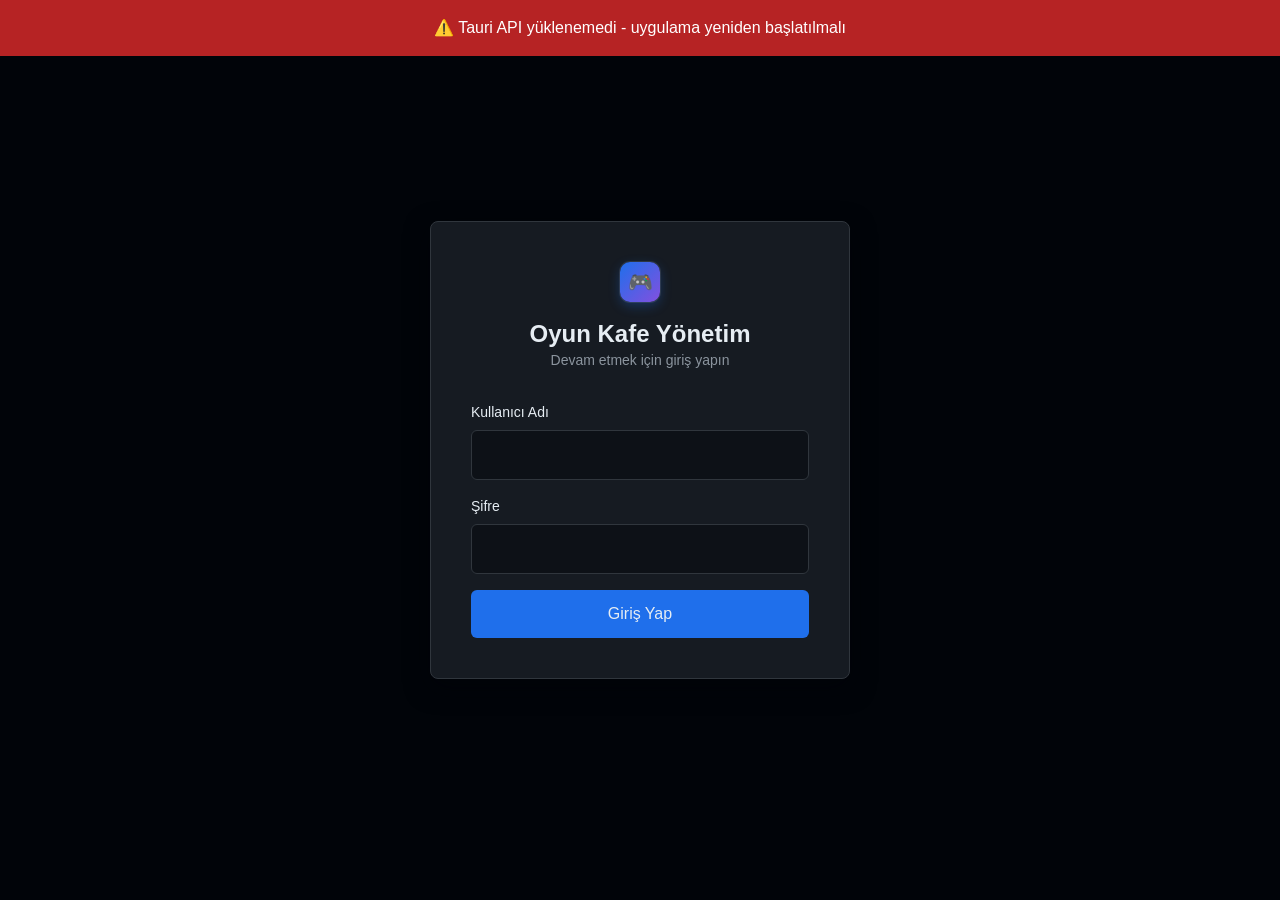
==== src/index.html @ e02e7d93 "Masaya urun ekle menusu yeniden tasarlandi: pencere disina tasma sorunu cozuldu (tam responsive, kay" ====
<!DOCTYPE html>
<html lang="tr">
<head>
    <meta charset="UTF-8">
    <meta name="viewport" content="width=device-width, initial-scale=1.0">
    <title>Oyun Kafe Yönetim Paneli</title>
    <link rel="stylesheet" href="./tailwind.css">
    <script src="./chart.umd.min.js"></script>
    <style>
        html { color-scheme: dark; }
        * { font-family: -apple-system, BlinkMacSystemFont, "Segoe UI", "Noto Sans", Helvetica, Arial, sans-serif, "Apple Color Emoji", "Segoe UI Emoji"; }
        body { background: #0d1117; color: #e6edf3; }

        .glass { background: #161b22; border: 1px solid #30363d; }
        .rounded-2xl { border-radius: 12px !important; }
        .rounded-xl { border-radius: 8px !important; }
        .rounded-lg { border-radius: 6px !important; }

        .station-card { transition: border-color 0.2s, box-shadow 0.2s, transform 0.2s; }
        .station-card:hover { border-color: #8b949e; transform: translateY(-1px); box-shadow: 0 8px 24px rgba(1, 4, 9, 0.4); }
        .pulse-dot { animation: pulse 2s infinite; }
        @keyframes pulse { 0%, 100% { opacity: 1; } 50% { opacity: 0.4; } }
        .slide-in { animation: slideIn 0.25s ease-out; box-shadow: 0 8px 24px rgba(1, 4, 9, 0.6); }
        @keyframes slideIn { from { opacity: 0; transform: translateY(8px); } to { opacity: 1; transform: translateY(0); } }
        .modal-overlay { animation: fadeIn 0.15s ease-out; background: rgba(1, 4, 9, 0.8) !important; align-items: flex-start !important; justify-content: center !important; overflow-y: auto; padding: 24px 0; }
        .modal-overlay > .slide-in { margin: auto; max-height: calc(100vh - 48px); }
        @keyframes fadeIn { from { opacity: 0; } to { opacity: 1; } }
        .toast { animation: toastSlide 0.3s ease-out; }
        @keyframes toastSlide { from { transform: translateX(100%); opacity: 0; } to { transform: translateX(0); opacity: 1; } }
        ::-webkit-scrollbar { width: 10px; height: 10px; }
        ::-webkit-scrollbar-track { background: transparent; }
        ::-webkit-scrollbar-thumb { background: #30363d; border-radius: 6px; }
        ::-webkit-scrollbar-thumb:hover { background: #6e7681; }
        html { scrollbar-width: thin; scrollbar-color: #30363d transparent; }
        .drink-card { transition: border-color 0.2s, transform 0.2s; }
        .drink-card:hover { border-color: #58a6ff; transform: translateY(-1px); }
        .drink-cat-chip { background: #21262d; border: 1px solid #30363d; color: #8b949e; }
        .drink-cat-chip:hover { color: #e6edf3; border-color: #8b949e; }
        .drink-cat-chip.active { background: #1f6feb; border-color: #1f6feb; color: #ffffff; }
        .warning-flash { animation: warnFlash 1s infinite; }
        @keyframes warnFlash { 0%, 100% { border-color: rgba(210, 153, 34, 0.35); } 50% { border-color: rgba(210, 153, 34, 0.9); } }
        .paused-badge { animation: pausePulse 2s infinite; }
        @keyframes pausePulse { 0%, 100% { opacity: 1; } 50% { opacity: 0.5; } }
        .receipt { font-family: 'Courier New', monospace; }

        .gh-header {
            position: sticky;
            top: 0;
            z-index: 40;
            background: rgba(13, 17, 23, 0.92);
            backdrop-filter: blur(8px);
            border-bottom: 1px solid #21262d;
            margin: -24px -24px 24px;
            padding: 12px 24px 0;
        }
        .gh-header-top { display: flex; align-items: center; justify-content: space-between; gap: 12px; flex-wrap: wrap; }
        .gh-logo {
            width: 40px; height: 40px; border-radius: 10px;
            background: linear-gradient(135deg, #1f6feb, #8250df);
            display: flex; align-items: center; justify-content: center;
            font-size: 20px;
            box-shadow: 0 0 0 1px rgba(240, 246, 252, 0.1), 0 4px 12px rgba(31, 111, 235, 0.3);
        }
        .gh-nav { display: flex; gap: 4px; overflow-x: auto; margin-top: 12px; scrollbar-width: none; }
        .gh-nav::-webkit-scrollbar { display: none; }
        .tab-btn {
            background: transparent !important;
            border: 0 !important;
            border-bottom: 2px solid transparent !important;
            border-radius: 0 !important;
            color: #8b949e !important;
            padding: 9px 14px !important;
            font-size: 14px !important;
            font-weight: 500 !important;
            white-space: nowrap;
            cursor: pointer;
        }
        .tab-btn:hover { color: #e6edf3 !important; }
        .tab-btn.active { color: #e6edf3 !important; border-bottom-color: #f78166 !important; background: transparent !important; }

        button { cursor: pointer; }
        button:active { transform: translateY(0) scale(0.99); }

        input, select, textarea { background-color: #0d1117 !important; }
        input:focus, select:focus, textarea:focus {
            border-color: #58a6ff !important;
            outline: none;
            box-shadow: 0 0 0 3px rgba(88, 166, 255, 0.25) !important;
        }

        thead th { border-bottom: 1px solid #21262d; }

        #print-container {
            display: none;
            position: fixed;
            top: 0; left: 0; right: 0; bottom: 0;
            background: #ffffff;
            color: #000;
            z-index: 9999;
            overflow: auto;
        }
        #print-container .receipt { max-width: 420px; margin: 0 auto; padding: 20px; }

        @media print {
            body > :not(#print-container) { display: none !important; }
            #print-container {
                display: block !important;
                position: static !important;
                top: auto; left: auto; right: auto; bottom: auto;
                width: auto; height: auto;
                background: #ffffff !important;
                color: #000 !important;
                overflow: visible !important;
                box-shadow: none !important;
                z-index: auto !important;
            }
        #print-container .receipt {
            max-width: none;
            margin: 0;
            padding: 0;
            background: #ffffff !important;
            color: #000 !important;
            box-shadow: none !important;
            border-radius: 0 !important;
        }
    }

    /* ─── Masaya Ürün Ekle hızlı menü ─────────────────────── */
    .quick-add-backdrop { position: fixed; inset: 0; background: rgba(1, 4, 9, 0.6); z-index: 60; }
    .quick-add-modal {
        position: fixed; top: 50%; left: 50%; transform: translate(-50%, -50%);
        z-index: 61; width: min(600px, calc(100vw - 24px));
        max-height: calc(100vh - 24px);
        display: flex; flex-direction: column;
        background: #161b22; border: 1px solid #30363d; border-radius: 12px;
        box-shadow: 0 24px 48px rgba(0, 0, 0, 0.5);
        overflow: hidden;
    }
    .quick-add-head { display: flex; align-items: center; justify-content: space-between; gap: 8px; padding: 14px 16px 12px; border-bottom: 1px solid rgba(48, 54, 61, 0.6); flex: 0 0 auto; }
    .quick-add-head h3 { font-size: 14px; font-weight: 600; color: #fff; margin: 0; overflow: hidden; text-overflow: ellipsis; white-space: nowrap; }
    .quick-add-close { flex: 0 0 auto; background: none; border: none; color: #8b949e; font-size: 16px; cursor: pointer; padding: 4px 6px; line-height: 1; border-radius: 6px; }
    .quick-add-close:hover { color: #fff; background: rgba(48, 54, 61, 0.6); }
    .quick-add-body { padding: 12px 16px 16px; display: flex; flex-direction: column; min-height: 0; flex: 1 1 auto; }
    .quick-add-search {
        width: 100%; box-sizing: border-box; background: #0d1117;
        border: 1px solid #30363d; color: #e6edf3; border-radius: 6px;
        padding: 9px 12px; font-size: 13px; font-family: inherit; outline: none; flex: 0 0 auto;
    }
    .quick-add-search:focus { border-color: #06b6d4; }
    .quick-add-list {
        margin-top: 12px; display: grid; grid-template-columns: repeat(auto-fill, minmax(240px, 1fr));
        gap: 8px; overflow-y: auto; flex: 1 1 auto; min-height: 0; align-content: start;
    }
    .quick-add-item {
        display: flex; align-items: center; justify-content: space-between; gap: 8px;
        width: 100%; text-align: left; padding: 10px 12px; border-radius: 8px;
        border: 1px solid rgba(48, 54, 61, 0.6); background: transparent; color: #fff;
        cursor: pointer; font-family: inherit;
        transition: border-color 0.15s, background 0.15s;
    }
    .quick-add-item:hover:not(:disabled) { border-color: rgba(6, 182, 212, 0.7); background: rgba(30, 41, 59, 0.4); }
    .quick-add-item:disabled { opacity: 0.4; cursor: not-allowed; }
    .quick-add-item .qai-left { display: flex; align-items: center; gap: 10px; min-width: 0; }
    .quick-add-item .qai-emoji { font-size: 22px; flex: 0 0 auto; }
    .quick-add-item .qai-info { min-width: 0; }
    .quick-add-item .qai-name { font-size: 13px; font-weight: 500; color: #fff; white-space: nowrap; overflow: hidden; text-overflow: ellipsis; }
    .quick-add-item .qai-stock { font-size: 11px; margin-top: 2px; }
    .qai-stock.ok { color: #34d399; } .qai-stock.warn { color: #fbbf24; } .qai-stock.low { color: #f87171; }
    .quick-add-item .qai-price { flex: 0 0 auto; text-align: right; border-left: 1px solid rgba(48, 54, 61, 0.6); padding-left: 10px; }
    .quick-add-item .qai-price .qai-amt { font-size: 13px; font-weight: 600; color: #fbbf24; white-space: nowrap; font-variant-numeric: tabular-nums; }
    .quick-add-item .qai-price .qai-soldout { font-size: 11px; color: #f87171; margin-top: 1px; }
    .quick-add-empty { grid-column: 1 / -1; text-align: center; color: #8b949e; font-size: 13px; padding: 28px 0; }
    </style>
</head>
<body class="min-h-screen">
    <div id="app" class="p-6 max-w-[1800px] mx-auto">
        <header class="gh-header">
            <div class="gh-header-top">
                <div class="flex items-center gap-3">
                    <div class="gh-logo">🎮</div>
                    <div>
                        <h1 class="text-lg font-semibold text-slate-300 leading-tight">Oyun Kafe Yönetim Paneli</h1>
                        <p class="text-xs text-slate-500">Saatlik ücret takip ve yönetim sistemi</p>
                    </div>
                </div>
                <div class="flex items-center gap-3 flex-wrap">
                    <div class="flex items-center gap-2 border border-slate-700 bg-slate-800/60 rounded-xl px-3 py-1.5 text-sm">
                        <span class="w-2 h-2 bg-emerald-400 rounded-full pulse-dot"></span>
                        <span class="text-slate-300" id="current-user-label">Giriş yapılmadı</span>
                        <span class="text-slate-600">/</span>
                        <span class="text-slate-500" id="current-role-label">-</span>
                        <button onclick="openPasswordModal()" class="px-2 py-0.5 bg-slate-600/70 hover:bg-slate-500 rounded-lg text-xs font-medium transition" title="Şifre Değiştir">🔑</button>
                        <button onclick="doLogout()" class="px-2 py-0.5 bg-red-600/70 hover:bg-red-500 rounded-lg text-xs font-medium transition" title="Çıkış">🚪 Çıkış</button>
                    </div>
                    <button onclick="toggleFullscreen()" class="px-3 py-2 bg-slate-700/50 hover:bg-slate-600/50 rounded-xl text-sm font-medium transition" title="Tam Ekran (F11)">
                        <span id="fullscreen-icon">⛶</span>
                    </button>
                    <button onclick="checkUpdate()" class="px-3 py-2 bg-slate-700/50 hover:bg-slate-600/50 rounded-xl text-sm font-medium transition" title="Güncelleme Kontrolü">
                        🔄
                    </button>
                    <button onclick="backupDatabase()" class="px-3 py-2 bg-slate-700/50 hover:bg-slate-600/50 rounded-xl text-sm font-medium transition" title="Yedekle">
                        💾
                    </button>
                </div>
            </div>
            <nav class="gh-nav">
                <button onclick="switchTab('dashboard')" id="tab-btn-dashboard" class="tab-btn active">📊 Genel</button>
                <button onclick="switchTab('drinks')" id="tab-btn-drinks" class="tab-btn">🥤 Ürünler</button>
                <button onclick="switchTab('history')" id="tab-btn-history" class="tab-btn">📋 Geçmiş</button>
                <button onclick="switchTab('gunsonu')" id="tab-btn-gunsonu" class="tab-btn">🌙 Gün Sonu</button>
                <button onclick="switchTab('pricing')" id="tab-btn-pricing" class="tab-btn">💰 Fiyatlandırma</button>
                <button onclick="switchTab('logs')" id="tab-btn-logs" class="tab-btn hidden">📜 Loglar</button>
                <button onclick="switchTab('personel')" id="tab-btn-personel" class="tab-btn">👥 Personel</button>
            </nav>
        </header>

        <!-- ═══ Dashboard ═══ -->
        <div id="tab-dashboard" class="tab-content space-y-6">
            <div class="grid grid-cols-2 gap-4">
                <div class="glass rounded-xl p-4 border-l-2 border-l-emerald-400">
                    <div class="flex items-center justify-between mb-2"><span class="text-slate-400 text-xs font-medium uppercase tracking-wider">Aktif İstasyon</span><span class="text-xl">🟢</span></div>
                    <div class="text-3xl font-semibold text-emerald-300" id="dash-active">0</div>
                    <div class="text-slate-500 text-xs mt-1">Şu an kullanımda</div>
                </div>
                <div class="glass rounded-xl p-4 border-l-2 border-l-amber-400">
                    <div class="flex items-center justify-between mb-2"><span class="text-slate-400 text-xs font-medium uppercase tracking-wider">Bugünkü Gelir</span><span class="text-xl">💰</span></div>
                    <div class="text-3xl font-semibold text-amber-300" id="dash-revenue">₺0.00</div>
                    <div class="text-slate-500 text-xs mt-1">Toplam kazanç</div>
                </div>
            </div>

            <div class="glass rounded-2xl overflow-hidden">
                <div class="px-6 py-4 border-b border-slate-700/50 flex items-center justify-between gap-3 flex-wrap">
                    <div>
                        <h2 class="text-lg font-semibold flex items-center gap-2">🖥️ İstasyonlar</h2>
                        <p class="text-xs text-slate-500 mt-0.5">Oturum başlatmak veya yönetmek için istasyona dokunun</p>
                    </div>
                    <div class="flex items-center gap-2">
                        <button onclick="loadStations()" class="px-3 py-2 bg-slate-700/60 hover:bg-slate-600/60 rounded-lg text-sm font-medium transition" title="Yenile">🔄</button>
                        <button onclick="openAddStationModal()" id="add-station-btn" class="px-4 py-2 bg-emerald-600 hover:bg-emerald-500 rounded-lg text-sm font-medium transition flex items-center gap-1.5">+ İstasyon Ekle</button>
                    </div>
                </div>
                <div class="p-6">
                    <div class="grid grid-cols-1 md:grid-cols-2 lg:grid-cols-3 xl:grid-cols-4 gap-4" id="stations-grid"></div>
                </div>
            </div>
            <div id="web-unlock-wrap" class="hidden flex justify-center">
                <button onclick="openDevPassModal()" class="px-6 py-3 bg-slate-800/70 hover:bg-slate-700/70 border border-slate-600/60 rounded-xl text-sm font-medium transition flex items-center gap-2">
                    🔐 Web Görüntüleme — Geliştirici Erişimi
                </button>
            </div>
            <div id="web-card" class="hidden glass rounded-2xl p-4 border-l-2 border-l-cyan-400">
                <div class="flex items-center justify-between mb-3">
                    <h2 class="text-lg font-semibold flex items-center gap-2">📱 Web Görüntüleme</h2>
                    <div class="flex items-center gap-2">
                        <span class="px-2.5 py-1 rounded-full text-xs font-medium bg-slate-700/70 text-slate-300" id="web-status">⏳ başlatılıyor...</span>
                        <button onclick="lockWebCard()" class="px-2.5 py-1 rounded-full text-xs font-medium bg-slate-800/80 border border-slate-600/60 hover:bg-slate-700 hover:text-white text-slate-300 transition" title="Kartı kilitle ve geliştirici erişimini kapat">🔒 Kilitle</button>
                    </div>
                </div>
                <p class="text-slate-400 text-sm mb-3">İşletme sahibi telefonundan salt-okunur panel ile canlı durumu izleyebilir. Panel internet üzerinden Supabase üzerinden yayınlanır, giriş gerektirmez.</p>
                <div class="bg-slate-900/60 rounded-xl p-3 mb-3">
                    <div class="text-slate-500 text-xs uppercase tracking-wider mb-1">Panel adresi (İnternet)</div>
                    <div class="font-mono text-sm text-emerald-300 break-all" id="web-panel">...</div>
                </div>
                <div class="grid grid-cols-1 md:grid-cols-2 gap-3">
                    <div class="bg-slate-900/60 rounded-xl p-3">
                        <div class="text-slate-500 text-xs uppercase tracking-wider mb-1">Yerel adres</div>
                        <div class="font-mono text-sm text-cyan-300 break-all" id="web-local">...</div>
                    </div>
                    <div class="bg-slate-900/60 rounded-xl p-3">
                        <div class="text-slate-500 text-xs uppercase tracking-wider mb-1">Ağ (LAN) adresi</div>
                        <div class="font-mono text-sm text-cyan-300 break-all" id="web-lan">...</div>
                    </div>
                </div>
                <div class="mt-3 text-slate-500 text-xs leading-relaxed" id="web-note"></div>
                <div class="mt-2 flex items-center gap-2 text-xs text-slate-400">
                    <span id="sync-dot" class="inline-block w-2 h-2 rounded-full bg-slate-500"></span>
                    <span id="sync-text">Supabase eşitlemesi bekleniyor...</span>
                    <button id="sb-edit-btn" onclick="toggleSbSetup()" class="ml-auto hidden px-2 py-0.5 rounded bg-slate-700/70 hover:bg-slate-600 text-slate-300 transition">⚙️ Supabase</button>
                </div>
                <div id="sb-setup" class="hidden mt-3 bg-slate-900/60 rounded-xl p-3 border border-amber-500/40">
                    <div class="text-amber-300 text-sm font-semibold mb-1">⚠️ Supabase bağlantısı gerekli</div>
                    <p class="text-slate-500 text-xs mb-2 leading-relaxed">İnternet paneline veri göndermek için Supabase bilgilerini girin. Bu bilgileri geliştiriciden almalısınız.</p>
                    <input id="sb-url" placeholder="Supabase URL (https://....supabase.co)" class="w-full mb-2 px-3 py-2 bg-slate-800 rounded-lg text-sm text-slate-200 border border-slate-700 focus:border-cyan-500 outline-none font-mono">
                    <input id="sb-anon" placeholder="Anon key (anon public)" class="w-full mb-2 px-3 py-2 bg-slate-800 rounded-lg text-sm text-slate-200 border border-slate-700 focus:border-cyan-500 outline-none font-mono">
                    <input id="sb-service" type="password" placeholder="Service key (service_role — gizli tutun)" class="w-full mb-2 px-3 py-2 bg-slate-800 rounded-lg text-sm text-slate-200 border border-slate-700 focus:border-cyan-500 outline-none font-mono">
                    <input id="sb-panel" placeholder="Panel adresi (opsiyonel, örn. https://....vercel.app)" class="w-full mb-2 px-3 py-2 bg-slate-800 rounded-lg text-sm text-slate-200 border border-slate-700 focus:border-cyan-500 outline-none font-mono">
                    <div class="flex items-center gap-2">
                        <button onclick="saveSupabaseConfig()" class="px-4 py-2 bg-emerald-600 hover:bg-emerald-500 rounded-lg text-sm font-medium transition">Kaydet ve Bağlan</button>
                        <span id="sb-setup-status" class="text-xs"></span>
                    </div>
                </div>
            </div>
        </div>

        <!-- ═══ İçecekler ═══ -->
        <div id="tab-drinks" class="tab-content hidden space-y-6">
            <div class="flex items-center justify-between gap-4 flex-wrap">
                <h2 class="text-xl font-semibold">🥤 Ürün Yönetimi</h2>
                <div class="flex items-center gap-3">
                    <div class="flex items-center gap-2 bg-slate-800/50 rounded-xl px-3 py-1.5" id="low-stock-setting">
                        <span class="text-xs text-slate-400">Düşük stok eşiği:</span>
                        <input type="number" id="low-stock-threshold-input" value="5" min="0" class="w-16 bg-slate-800/80 border border-slate-600 rounded-lg px-2 py-1 text-sm focus:outline-none focus:border-cyan-500">
                        <button onclick="saveLowStockThreshold()" class="px-2 py-1 bg-slate-700/60 hover:bg-slate-600/60 rounded-lg text-xs font-medium transition" title="Kaydet">Kaydet</button>
                    </div>
                    <button onclick="openStockReport()" id="stock-report-btn" class="hidden px-5 py-2.5 bg-blue-600 hover:bg-blue-500 rounded-xl font-medium transition flex items-center gap-2">📦 Stok Raporu</button>
                    <button onclick="openAddDrinkModal()" id="add-drink-btn" class="px-5 py-2.5 bg-emerald-600 hover:bg-emerald-500 rounded-xl font-medium transition flex items-center gap-2">+ Yeni Ürün Ekle</button>
                </div>
            </div>

            <div class="grid grid-cols-2 lg:grid-cols-4 gap-4">
                <div class="glass rounded-xl p-4 border-l-2 border-l-blue-400">
                    <div class="flex items-center justify-between mb-2"><span class="text-slate-400 text-xs font-medium uppercase tracking-wider">Toplam Ürün</span><span class="text-xl">🧮</span></div>
                    <div class="text-3xl font-semibold text-blue-300" id="drink-sum-total">0</div>
                    <div class="text-slate-500 text-xs mt-1">Kayıtlı ürün</div>
                </div>
                <div class="glass rounded-xl p-4 border-l-2 border-l-emerald-400">
                    <div class="flex items-center justify-between mb-2"><span class="text-slate-400 text-xs font-medium uppercase tracking-wider">Menüde</span><span class="text-xl">✅</span></div>
                    <div class="text-3xl font-semibold text-emerald-300" id="drink-sum-active">0</div>
                    <div class="text-slate-500 text-xs mt-1">Satışa açık</div>
                </div>
                <div class="glass rounded-xl p-4 border-l-2 border-l-amber-400">
                    <div class="flex items-center justify-between mb-2"><span class="text-slate-400 text-xs font-medium uppercase tracking-wider">Düşük Stok</span><span class="text-xl">⚠️</span></div>
                    <div class="text-3xl font-semibold text-amber-300" id="drink-sum-low">0</div>
                    <div class="text-slate-500 text-xs mt-1">Eşik altında</div>
                </div>
                <div class="glass rounded-xl p-4 border-l-2 border-l-purple-400">
                    <div class="flex items-center justify-between mb-2"><span class="text-slate-400 text-xs font-medium uppercase tracking-wider">Stok Değeri</span><span class="text-xl">📦</span></div>
                    <div class="text-3xl font-semibold text-purple-300" id="drink-sum-value">₺0.00</div>
                    <div class="text-slate-500 text-xs mt-1">Satış fiyatına göre</div>
                </div>
            </div>

            <div id="low-stock-banner" class="hidden rounded-2xl bg-red-600/15 border border-red-600/40 p-4 text-sm">
                <h4 class="font-semibold text-red-400 mb-2">⚠️ Düşük Stok Uyarısı</h4>
                <div id="low-stock-items" class="flex flex-wrap gap-2"></div>
            </div>

            <div class="glass rounded-2xl p-6">
                <div class="flex items-center justify-between gap-3 flex-wrap mb-4">
                    <div>
                        <h3 class="text-lg font-semibold">Ürün Menüsü</h3>
                        <p class="text-xs text-slate-500 mt-0.5"><span id="drink-count-label">0 ürün</span> — satışa eklemek için "Masaya Ekle"</p>
                    </div>
                    <div class="flex items-center gap-2 flex-wrap">
                        <input type="text" id="drink-search" oninput="renderDrinkMenu()" placeholder="🔍 Ürün ara..." class="bg-slate-800/60 border border-slate-600 rounded-lg px-3 py-2 text-sm focus:outline-none focus:border-cyan-500 w-44 sm:w-56">
                        <div class="flex items-center gap-1 flex-wrap" id="drink-cat-chips"></div>
                        <label id="show-hidden-drinks-label" class="hidden items-center gap-1.5 text-xs text-slate-400 cursor-pointer">
                            <input type="checkbox" id="show-hidden-drinks" onchange="renderDrinkMenu()" class="accent-cyan-500">
                            Gizli ürünleri göster
                        </label>
                    </div>
                </div>
                <div class="grid grid-cols-1 md:grid-cols-3 lg:grid-cols-4 xl:grid-cols-5 gap-4" id="drinks-menu"></div>
            </div>
            <div class="glass rounded-2xl overflow-hidden">
                <div class="p-4 border-b border-slate-700/50"><h3 class="text-lg font-semibold">Masa İçerikleri</h3></div>
                <div class="p-4" id="station-drinks-container">
                    <div class="text-slate-500 text-center py-8">Aktif oturum bulunmuyor</div>
                </div>
            </div>
        </div>

        <!-- ═══ Fiyatlandırma ═══ -->
        <div id="tab-pricing" class="tab-content hidden space-y-6">
            <div class="flex items-center justify-between gap-4 flex-wrap">
                <div>
                    <h2 class="text-xl font-semibold">💰 Fiyatlandırma</h2>
                    <p class="text-xs text-slate-500 mt-0.5">Dakikalık ücretler ve oturum kurallarını düzenleyin</p>
                </div>
                <button onclick="resetPricingDefaults()" class="px-4 py-2.5 bg-slate-700/60 hover:bg-slate-600/60 rounded-xl text-sm font-medium transition">↺ Varsayılanlara Dön</button>
            </div>

            <div class="grid grid-cols-1 xl:grid-cols-3 gap-6">
                <div class="xl:col-span-2 glass rounded-2xl overflow-hidden">
                    <div class="px-6 py-4 border-b border-slate-700/50">
                        <h3 class="text-lg font-semibold flex items-center gap-2">💵 Dakikalık Tarifeler</h3>
                        <p class="text-xs text-slate-500 mt-0.5">Oturum ücreti seçilen ödeme yöntemi üzerinden hesaplanır</p>
                    </div>
                    <div class="p-6 space-y-4">
                        <div class="grid grid-cols-1 md:grid-cols-2 gap-4">
                            <div class="bg-emerald-500/10 border border-emerald-500/20 rounded-xl p-4">
                                <label class="block text-emerald-300 text-sm font-medium mb-2">💵 Nakit (₺/dk)</label>
                                <input type="number" id="price-cash" step="0.01" oninput="updatePricePreview()" class="w-full bg-slate-800 border border-slate-600 rounded-xl px-4 py-3 text-white focus:outline-none focus:border-emerald-500 transition" placeholder="4.20">
                                <p class="text-xs text-slate-500 mt-1.5">Nakit ödemeli oturumlarda her dakika için geçerli ücret</p>
                            </div>
                            <div class="bg-blue-500/10 border border-blue-500/20 rounded-xl p-4">
                                <label class="block text-blue-300 text-sm font-medium mb-2">💳 Kart (₺/dk)</label>
                                <input type="number" id="price-card" step="0.01" oninput="updatePricePreview()" class="w-full bg-slate-800 border border-slate-600 rounded-xl px-4 py-3 text-white focus:outline-none focus:border-blue-500 transition" placeholder="5.00">
                                <p class="text-xs text-slate-500 mt-1.5">Kart ödemeli oturumlarda her dakika için geçerli ücret</p>
                            </div>
                        </div>
                        <div class="glass rounded-xl border border-slate-700/50">
                            <div class="px-4 py-3 border-b border-slate-700/50 flex items-center justify-between">
                                <span class="text-sm font-medium text-slate-300">🔮 Canlı Tahmini Ücret</span>
                                <span class="text-[11px] text-slate-500">Yuvarlama ve minimum ücret hesaba katılır</span>
                            </div>
                            <div class="p-4">
                                <div class="grid grid-cols-1 sm:grid-cols-2 gap-3" id="price-preview-row"></div>
                            </div>
                        </div>
                    </div>
                </div>

                <div class="glass rounded-2xl overflow-hidden">
                    <div class="px-6 py-4 border-b border-slate-700/50">
                        <h3 class="text-lg font-semibold flex items-center gap-2">⏱️ Süre & Kurallar</h3>
                        <p class="text-xs text-slate-500 mt-0.5">Oturum ücretlendirme kuralları</p>
                    </div>
                    <div class="p-6 space-y-4">
                        <div>
                            <label class="block text-slate-300 text-sm font-medium mb-2">Minimum Ücret (₺)</label>
                            <input type="number" id="price-min" step="0.5" class="w-full bg-slate-800 border border-slate-600 rounded-xl px-4 py-3 text-white focus:outline-none focus:border-cyan-500 transition" placeholder="0">
                            <p class="text-xs text-slate-500 mt-1.5">Oturum ücreti bu tutarın altında kalamaz. 0 = uygulanmaz.</p>
                        </div>
                        <div>
                            <label class="block text-slate-300 text-sm font-medium mb-2">Yuvarlama (dakika)</label>
                            <input type="number" id="price-round" step="1" class="w-full bg-slate-800 border border-slate-600 rounded-xl px-4 py-3 text-white focus:outline-none focus:border-cyan-500 transition" placeholder="1">
                            <p class="text-xs text-slate-500 mt-1.5">Örn: 5 yazarsanız 12 dk → 15 dk olarak ücretlendirilir.</p>
                        </div>
                        <div>
                            <label class="block text-slate-300 text-sm font-medium mb-2">Maks. Süre (dk, 0=sınırsız)</label>
                            <input type="number" id="price-max-session" step="1" class="w-full bg-slate-800 border border-slate-600 rounded-xl px-4 py-3 text-white focus:outline-none focus:border-cyan-500 transition" placeholder="0">
                            <p class="text-xs text-slate-500 mt-1.5">0'dan büyükse istasyon kartında geri sayım ve uyarı gösterilir.</p>
                        </div>
                        <div>
                            <label class="block text-slate-300 text-sm font-medium mb-2">Uyarı Süresi (dk, bitişten önce)</label>
                            <input type="number" id="price-warning" step="1" class="w-full bg-slate-800 border border-slate-600 rounded-xl px-4 py-3 text-white focus:outline-none focus:border-cyan-500 transition" placeholder="5">
                            <p class="text-xs text-slate-500 mt-1.5">Maks. süreye kalan bu süre içinde otomatik uyarı gösterilir.</p>
                        </div>
                        <div>
                            <label class="block text-slate-300 text-sm font-medium mb-2">🎮 Ekstra Kumanda (₺/saat)</label>
                            <input type="number" id="price-extra-controller" step="0.5" class="w-full bg-slate-800 border border-slate-600 rounded-xl px-4 py-3 text-white focus:outline-none focus:border-orange-500 transition" placeholder="75">
                            <p class="text-xs text-slate-500 mt-1.5">Oturuma eklenen her ekstra kumanda için saatlik ücret.</p>
                        </div>
                        <div class="flex gap-3">
                            <button onclick="savePricing()" class="flex-1 py-3 bg-cyan-600 hover:bg-cyan-500 rounded-xl font-semibold transition">💾 Ayarları Kaydet</button>
                            <button onclick="resetPricingDefaults()" class="py-3 px-4 bg-slate-700 hover:bg-slate-600 rounded-xl font-medium transition" title="Varsayılanlara dön">♻️</button>
                        </div>
                    </div>
                </div>
            </div>
        </div>

        <!-- ═══ Geçmiş ═══ -->
        <div id="tab-history" class="tab-content hidden space-y-6">
            <div class="glass rounded-2xl overflow-hidden">
                <div class="p-4 border-b border-slate-700/50 flex items-center justify-between gap-3 flex-wrap">
                    <div>
                        <h2 class="text-lg font-semibold">📋 Oturum Geçmişi</h2>
                        <p class="text-xs text-slate-500 mt-0.5"><span id="hist-summary-label">Henüz veri yok</span></p>
                    </div>
                    <div class="flex items-center gap-2">
                        <button onclick="loadHistory()" class="px-3 py-2 bg-slate-700/60 hover:bg-slate-600/60 rounded-lg text-sm font-medium transition" title="Yenile">🔄</button>
                        <button onclick="exportCSV()" class="px-3 py-2 bg-emerald-600/80 hover:bg-emerald-500 rounded-lg text-sm font-medium transition">📊 CSV</button>
                        <button onclick="exportJSON()" class="px-3 py-2 bg-blue-600/80 hover:bg-blue-500 rounded-lg text-sm font-medium transition">📄 JSON</button>
                        <button onclick="clearHistory()" id="clear-history-btn" class="px-3 py-2 bg-red-600/80 hover:bg-red-500 rounded-lg text-sm font-medium transition">🗑️ Temizle</button>
                    </div>
                </div>
                <div class="p-4 border-b border-slate-700/30 bg-slate-800/30">
                    <div class="flex items-center gap-2 flex-wrap">
                        <span class="text-xs font-medium text-slate-400 uppercase tracking-wider mr-1">Filtrele</span>
                        <input type="date" id="hist-filter-start" class="bg-slate-800 border border-slate-600 rounded-lg px-3 py-1.5 text-sm text-white focus:outline-none focus:border-cyan-500" placeholder="Başlangıç" title="Başlangıç tarihi">
                        <span class="text-slate-500">-</span>
                        <input type="date" id="hist-filter-end" class="bg-slate-800 border border-slate-600 rounded-lg px-3 py-1.5 text-sm text-white focus:outline-none focus:border-cyan-500" placeholder="Bitiş" title="Bitiş tarihi">
                        <input type="text" id="hist-filter-station" class="bg-slate-800 border border-slate-600 rounded-lg px-3 py-1.5 text-sm text-white w-32 focus:outline-none focus:border-cyan-500" placeholder="🏢 İstasyon">
                        <select id="hist-filter-payment" class="bg-slate-800 border border-slate-600 rounded-lg px-3 py-1.5 text-sm text-white focus:outline-none focus:border-cyan-500">
                            <option value="">Tüm Ödeme</option>
                            <option value="nakit">💵 Nakit</option>
                            <option value="kart">💳 Kart</option>
                        </select>
                        <input type="number" id="hist-filter-min-dur" class="bg-slate-800 border border-slate-600 rounded-lg px-3 py-1.5 text-sm text-white w-20 focus:outline-none focus:border-cyan-500" placeholder="Min dk" title="Minimum süre (dk)">
                        <input type="number" id="hist-filter-max-dur" class="bg-slate-800 border border-slate-600 rounded-lg px-3 py-1.5 text-sm text-white w-20 focus:outline-none focus:border-cyan-500" placeholder="Max dk" title="Maksimum süre (dk)">
                        <button onclick="applyHistoryFilter()" class="px-4 py-1.5 bg-cyan-600 hover:bg-cyan-500 rounded-lg text-sm font-medium transition">🔍 Filtrele</button>
                        <button onclick="clearHistoryFilter()" class="px-3 py-1.5 bg-slate-600 hover:bg-slate-500 rounded-lg text-sm transition">Temizle</button>
                    </div>
                </div>
                <div class="overflow-x-auto">
                    <table class="w-full text-left">
                        <thead><tr class="bg-slate-800/50 text-slate-400 text-xs uppercase tracking-wider">
                            <th class="p-3 font-medium">Tarih</th><th class="p-3 font-medium">İstasyon</th><th class="p-3 font-medium">Süre</th><th class="p-3 font-medium">Oturum</th><th class="p-3 font-medium">İçecek</th><th class="p-3 font-medium">İndirim</th><th class="p-3 font-medium">Toplam</th><th class="p-3 font-medium">Ödeme</th><th class="p-3 font-medium">Fiş</th><th class="p-3 font-medium" id="hist-del-header">Sil</th>
                        </tr></thead>
                        <tbody id="history-body"><tr><td colspan="9" class="p-12 text-center text-slate-500">Henüz kayıt bulunmuyor</td></tr></tbody>
                    </table>
                </div>
            </div>
        </div>

        <div id="tab-gunsonu" class="tab-content hidden space-y-6">
            <div class="flex items-center justify-between gap-4 flex-wrap">
                <div>
                    <h2 class="text-xl font-semibold">🌙 Gün Sonu Raporu</h2>
                    <p class="text-xs text-slate-500 mt-0.5">Seçili güne ait gelir ve satış özeti</p>
                </div>
                <div class="flex items-center gap-3">
                    <div class="flex items-center gap-2">
                        <span class="text-sm text-slate-400">Tarih:</span>
                        <input type="date" id="dayend-date" class="bg-slate-800/60 border border-slate-600 rounded-xl px-3 py-2.5 text-sm focus:outline-none focus:border-cyan-500" onchange="loadDayEndReport()">
                        <button onclick="loadDayEndReport()" class="px-3 py-2.5 bg-slate-700/60 hover:bg-slate-600/60 rounded-xl text-sm font-medium transition" title="Raporu yenile">🔄</button>
                    </div>
                    <button onclick="printDayEndReport()" class="px-4 py-2.5 bg-cyan-600 hover:bg-cyan-500 rounded-xl text-sm font-medium transition">🖨️ Yazdır</button>
                </div>
            </div>
            <div id="dayend-content"><div class="text-center text-slate-500 text-sm py-16">Rapor hazırlanıyor...</div></div>
        </div>

        <div id="tab-personel" class="tab-content hidden space-y-6">
            <div class="flex items-center justify-between gap-4 flex-wrap">
                <div>
                    <h2 class="text-xl font-semibold">👥 Personel Yönetimi</h2>
                    <p class="text-xs text-slate-500 mt-0.5">Kullanıcıları ve yetkilerini yönetin</p>
                </div>
                <button onclick="openUserModal()" id="add-user-btn" class="px-5 py-2.5 bg-emerald-600 hover:bg-emerald-500 rounded-xl font-medium transition">+ Kullanıcı Ekle</button>
            </div>
            <div class="glass rounded-2xl overflow-hidden">
                <div class="p-4 border-b border-slate-700/50 flex items-center justify-between">
                    <div>
                        <h3 class="font-semibold">Kullanıcılar</h3>
                        <p class="text-xs text-slate-500 mt-0.5">Toplam <span id="users-count">0</span> hesap</p>
                    </div>
                </div>
                <div class="overflow-x-auto">
                    <table class="w-full text-left">
                        <thead><tr class="bg-slate-800/50 text-slate-400 text-xs uppercase tracking-wider">
                            <th class="p-3 font-medium">Ad</th><th class="p-3 font-medium">Rol</th><th class="p-3 font-medium">Durum</th><th class="p-3 font-medium">İşlem</th>
                        </tr></thead>
                        <tbody id="users-body"><tr><td colspan="4" class="p-8 text-center text-slate-500">Kullanıcı bulunamadı</td></tr></tbody>
                    </table>
                </div>
            </div>
        </div>

        <div id="tab-logs" class="tab-content hidden space-y-6">
            <div class="flex items-center justify-between gap-4 flex-wrap">
                <div>
                    <h2 class="text-xl font-semibold">📜 Loglar</h2>
                    <p class="text-xs text-slate-500 mt-0.5">Son 200 sistem işlemi — denetim kaydı</p>
                </div>
                <div class="flex items-center gap-2 flex-wrap">
                    <input type="date" id="log-filter-start" class="bg-slate-800 border border-slate-600 rounded-lg px-3 py-1.5 text-sm text-white focus:outline-none focus:border-cyan-500" title="Başlangıç tarihi">
                    <span class="text-slate-500">-</span>
                    <input type="date" id="log-filter-end" class="bg-slate-800 border border-slate-600 rounded-lg px-3 py-1.5 text-sm text-white focus:outline-none focus:border-cyan-500" title="Bitiş tarihi">
                    <button onclick="renderAuditLog()" class="px-3 py-1.5 bg-cyan-600 hover:bg-cyan-500 rounded-lg text-sm font-medium transition">🔍 Filtrele</button>
                    <button onclick="clearLogFilter()" class="px-3 py-1.5 bg-slate-600 hover:bg-slate-500 rounded-lg text-sm transition">Temizle</button>
                    <button onclick="renderAuditLog()" class="px-3 py-2 bg-slate-700/60 hover:bg-slate-600/60 rounded-lg text-sm font-medium transition">🔄 Yenile</button>
                </div>
            </div>
            <div class="glass rounded-2xl overflow-hidden">
                <div class="overflow-x-auto max-h-[600px] overflow-y-auto">
                    <table class="w-full text-left">
                        <thead><tr class="bg-slate-800/50 text-slate-400 text-xs uppercase tracking-wider">
                            <th class="p-3 font-medium">Tarih</th><th class="p-3 font-medium">Personel</th><th class="p-3 font-medium">İşlem</th><th class="p-3 font-medium">Nesne</th><th class="p-3 font-medium">Detay</th>
                        </tr></thead>
                        <tbody id="audit-body"><tr><td colspan="5" class="p-8 text-center text-slate-500">Kayıt yok</td></tr></tbody>
                    </table>
                </div>
            </div>
        </div>
    </div>

    <!-- ═══ MODALLER ═══ -->

    <!-- Yazdırma Kapsayıcısı -->
    <div id="print-container" aria-hidden="true"></div>

    <!-- Giriş Ekranı -->
    <div id="login-overlay" class="fixed inset-0 bg-slate-950 flex items-center justify-center z-50">
        <div class="glass rounded-xl p-10 w-[420px] slide-in border border-slate-600">
            <div class="flex flex-col items-center mb-8">
                <div class="gh-logo w-16 h-16 text-3xl mb-4">🎮</div>
                <h3 class="text-2xl font-semibold">Oyun Kafe Yönetim</h3>
                <p class="text-slate-400 text-sm">Devam etmek için giriş yapın</p>
            </div>
            <div class="space-y-4">
                <div>
                    <label class="block text-slate-300 text-sm font-medium mb-2">Kullanıcı Adı</label>
                    <input type="text" id="login-username" autocomplete="off" class="w-full bg-slate-800/50 border border-slate-600 rounded-lg px-4 py-3 focus:outline-none focus:border-cyan-500">
                </div>
                <div>
                    <label class="block text-slate-300 text-sm font-medium mb-2">Şifre</label>
                    <input type="password" id="login-password" class="w-full bg-slate-800/50 border border-slate-600 rounded-lg px-4 py-3 focus:outline-none focus:border-cyan-500" onkeydown="if(event.key==='Enter')doLogin()">
                </div>
                <p id="login-error" class="hidden text-red-400 text-sm"></p>
                <button onclick="doLogin()" class="w-full py-3 bg-cyan-600 hover:bg-cyan-500 rounded-lg font-medium transition">Giriş Yap</button>
            </div>
        </div>
    </div>

    <!-- Kullanıcı Modal -->
    <div id="modal-user" class="hidden fixed inset-0 bg-black/70 flex items-center justify-center z-50 modal-overlay" onclick="if(event.target===this)closeModal('modal-user')">
        <div class="glass rounded-2xl p-8 w-[460px] slide-in">
            <div class="flex items-center justify-between mb-6">
                <h3 class="text-xl font-bold" id="user-modal-title">Kullanıcı Ekle</h3>
                <button onclick="closeModal('modal-user')" class="px-2 py-1 text-slate-400 hover:text-white transition" title="Kapat">✕</button>
            </div>
            <input type="hidden" id="user-id">
            <div class="space-y-4">
                <div>
                    <label class="block text-slate-300 text-sm font-medium mb-2">Ad Soyad</label>
                    <input type="text" id="user-name" class="w-full bg-slate-800/50 border border-slate-600 rounded-xl px-4 py-3 focus:outline-none focus:border-cyan-500">
                </div>
                <div>
                    <label class="block text-slate-300 text-sm font-medium mb-2">Kullanıcı Adı</label>
                    <input type="text" id="user-username" autocomplete="off" class="w-full bg-slate-800/50 border border-slate-600 rounded-xl px-4 py-3 focus:outline-none focus:border-cyan-500">
                </div>
                <div>
                    <label class="block text-slate-300 text-sm font-medium mb-2">Rol</label>
                    <select id="user-role" class="w-full bg-slate-800/50 border border-slate-600 rounded-xl px-4 py-3 focus:outline-none focus:border-cyan-500">
                        <option value="calisan">Çalışan</option>
                        <option value="admin">Yönetici</option>
                    </select>
                </div>
                <div>
                    <label class="block text-slate-300 text-sm font-medium mb-2">İndirim Limiti (₺ / oturum)</label>
                    <input type="number" id="user-discount-limit" min="0" step="0.01" value="0" class="w-full bg-slate-800/50 border border-slate-600 rounded-xl px-4 py-3 focus:outline-none focus:border-cyan-500">
                    <p class="text-xs text-slate-500 mt-1">Yalnızca çalışan rolü için geçerlidir. 0 = manuel indirim yok.</p>
                </div>
                <div>
                    <label class="block text-slate-300 text-sm font-medium mb-2" id="user-pass-label">Şifre</label>
                    <input type="password" id="user-password" autocomplete="off" class="w-full bg-slate-800/50 border border-slate-600 rounded-xl px-4 py-3 focus:outline-none focus:border-cyan-500">
                </div>
                <button onclick="saveUser()" class="w-full py-3 bg-emerald-600 hover:bg-emerald-500 rounded-xl font-medium transition">Kaydet</button>
            </div>
        </div>
    </div>

    <!-- Şifre Değiştir Modal -->
    <div id="modal-password" class="hidden fixed inset-0 bg-black/70 flex items-center justify-center z-50 modal-overlay" onclick="if(event.target===this)closeModal('modal-password')">
        <div class="glass rounded-2xl p-8 w-[420px] slide-in">
            <div class="flex items-center justify-between mb-6">
                <h3 class="text-xl font-bold">🔑 Şifre Değiştir</h3>
                <button onclick="closeModal('modal-password')" class="px-2 py-1 text-slate-400 hover:text-white transition" title="Kapat">✕</button>
            </div>
            <div class="space-y-4">
                <div>
                    <label class="block text-slate-300 text-sm font-medium mb-2">Mevcut Şifre</label>
                    <input type="password" id="password-old" class="w-full bg-slate-800/50 border border-slate-600 rounded-xl px-4 py-3 focus:outline-none focus:border-cyan-500">
                </div>
                <div>
                    <label class="block text-slate-300 text-sm font-medium mb-2">Yeni Şifre</label>
                    <input type="password" id="password-new" class="w-full bg-slate-800/50 border border-slate-600 rounded-xl px-4 py-3 focus:outline-none focus:border-cyan-500">
                </div>
                <button onclick="savePassword()" class="w-full py-3 bg-cyan-600 hover:bg-cyan-500 rounded-xl font-medium transition">Kaydet</button>
            </div>
        </div>
    </div>

    <!-- İlk Giriş Şifre Değiştir -->
    <div id="modal-first-pass" class="hidden fixed inset-0 bg-slate-950/90 flex items-center justify-center z-[60]">
        <div class="glass rounded-2xl p-8 w-[420px] slide-in border border-amber-500/40">
            <div class="flex items-center justify-between mb-6">
                <h3 class="text-xl font-bold">🔐 Şifrenizi Değiştirin</h3>
            </div>
            <p class="text-sm text-slate-300 mb-4">Güvenlik için ilk girişte varsayılan şifrenizi değiştirmeniz gerekiyor. Yeni şifre en az 6 karakter olmalı.</p>
            <div class="space-y-4">
                <div>
                    <label class="block text-slate-300 text-sm font-medium mb-2">Yeni Şifre</label>
                    <input type="password" id="first-pass-new" class="w-full bg-slate-800/50 border border-slate-600 rounded-xl px-4 py-3 focus:outline-none focus:border-cyan-500">
                </div>
                <div>
                    <label class="block text-slate-300 text-sm font-medium mb-2">Yeni Şifre (Tekrar)</label>
                    <input type="password" id="first-pass-confirm" class="w-full bg-slate-800/50 border border-slate-600 rounded-xl px-4 py-3 focus:outline-none focus:border-cyan-500" onkeydown="if(event.key==='Enter')saveFirstPassword()">
                </div>
                <p id="first-pass-error" class="hidden text-red-400 text-sm"></p>
                <button onclick="saveFirstPassword()" class="w-full py-3 bg-amber-600 hover:bg-amber-500 rounded-xl font-medium transition">Şifreyi Kaydet</button>
            </div>
        </div>
    </div>

    <!-- Oturum Fişi -->
    <div id="modal-receipt" class="hidden fixed inset-0 bg-black/70 flex items-center justify-center z-50 modal-overlay" onclick="if(event.target===this)closeModal('modal-receipt')">
        <div class="glass rounded-2xl p-8 w-[380px] max-h-[92vh] overflow-y-auto slide-in">
            <div class="flex items-center justify-between mb-4">
                <h3 class="text-xl font-bold">🧾 Oturum Fişi</h3>
                <button onclick="closeModal('modal-receipt')" class="px-2 py-1 text-slate-400 hover:text-white transition">✕</button>
            </div>
            <div id="print-area" class="receipt bg-white text-black rounded-lg p-5"></div>
            <div class="flex gap-3 mt-4">
                <button onclick="printReceipt()" class="flex-1 py-3 bg-cyan-600 hover:bg-cyan-500 rounded-xl font-medium transition">🖨️ Yazdır</button>
                <button onclick="closeModal('modal-receipt')" class="flex-1 py-3 bg-slate-700 hover:bg-slate-600 rounded-xl font-medium transition">Kapat</button>
            </div>
        </div>
    </div>

    <!-- Oturum Başlat -->
    <div id="modal-start" class="hidden fixed inset-0 bg-black/70 flex items-center justify-center z-50 modal-overlay" onclick="if(event.target===this)closeModal('modal-start')">
        <div class="glass rounded-2xl p-8 w-[420px] slide-in">
            <div class="flex items-center justify-between mb-6">
                <h3 class="text-xl font-bold">🎮 Oturum Başlat</h3>
                <button onclick="closeModal('modal-start')" class="px-2 py-1 text-slate-400 hover:text-white transition" title="Kapat">✕</button>
            </div>
            <div class="space-y-4">
                <div>
                    <label class="block text-slate-300 text-sm font-medium mb-2">İstasyon</label>
                    <input type="text" id="start-station-name" readonly class="w-full bg-slate-800/50 border border-slate-600 rounded-xl px-4 py-3 text-slate-400">
                    <input type="hidden" id="start-station-id">
                </div>
                <div>
                    <label class="block text-slate-300 text-sm font-medium mb-2">Ödeme Yöntemi</label>
                    <select id="start-payment-hint" class="w-full bg-slate-800 border border-slate-600 rounded-xl px-4 py-3 text-white focus:outline-none focus:border-cyan-500 transition">
                        <option value="nakit">💵 Nakit</option>
                        <option value="kart">💳 Kart</option>
                    </select>
                </div>
                <div>
                    <label class="block text-slate-300 text-sm font-medium mb-2">Ekstra Kumanda (2 standart + ekstra)</label>
                    <div class="flex items-center gap-3">
                        <button type="button" onclick="adjustExtraControllers(-1)" class="w-10 h-10 bg-slate-700 hover:bg-slate-600 rounded-xl text-xl font-bold transition">−</button>
                        <input type="number" id="start-extra-controllers" value="0" min="0" max="99" class="w-full bg-slate-800 border border-slate-600 rounded-xl px-4 py-3 text-white text-center focus:outline-none focus:border-cyan-500 transition">
                        <button type="button" onclick="adjustExtraControllers(1)" class="w-10 h-10 bg-slate-700 hover:bg-slate-600 rounded-xl text-xl font-bold transition">+</button>
                    </div>
                </div>
                <div>
                    <label class="block text-slate-300 text-sm font-medium mb-2">Notlar</label>
                    <input type="text" id="start-notes" placeholder="İsteğe bağlı not" class="w-full bg-slate-800 border border-slate-600 rounded-xl px-4 py-3 text-white focus:outline-none focus:border-cyan-500 transition">
                </div>
                <div class="flex gap-3 mt-4">
                    <button onclick="closeModal('modal-start')" class="flex-1 py-3 bg-slate-700 hover:bg-slate-600 rounded-xl font-medium transition">İptal</button>
                    <button onclick="confirmStartSession()" class="flex-1 py-3 bg-emerald-600 hover:bg-emerald-500 rounded-xl font-medium transition">Başlat</button>
                </div>
            </div>
        </div>
    </div>

    <!-- Oturum Sonlandır -->
    <div id="modal-end" class="hidden fixed inset-0 bg-black/70 flex items-center justify-center z-50 modal-overlay" onclick="if(event.target===this)closeModal('modal-end')">
        <div class="glass rounded-2xl w-[520px] max-w-[calc(100vw-2rem)] max-h-full flex flex-col overflow-hidden slide-in">
            <div class="px-6 pt-6 pb-4 border-b border-slate-700/50 flex items-center justify-between">
                <h3 class="text-xl font-bold text-red-400">⏹️ Oturum Sonlandır</h3>
                <button onclick="closeModal('modal-end')" class="px-2 py-1 text-slate-400 hover:text-white transition" title="Kapat">✕</button>
            </div>
            <div class="px-6 py-4 space-y-4 overflow-y-auto flex-1">
                <div class="bg-slate-800/50 rounded-xl p-4 space-y-2">
                    <div class="flex justify-between text-sm"><span class="text-slate-400">İstasyon:</span><span id="end-station-name" class="font-semibold text-white"></span></div>
                    <div class="flex justify-between text-sm"><span class="text-slate-400">Süre:</span><span id="end-duration" class="font-semibold text-cyan-400"></span></div>
                    <div class="flex justify-between text-sm"><span class="text-slate-400">Oturum Ücreti:</span><span id="end-session-fee" class="font-semibold text-emerald-400"></span></div>
                    <div class="flex justify-between text-sm"><span class="text-slate-400">Ekstra Kumanda:</span><span id="end-extra-fee" class="font-semibold text-orange-400"></span></div>
                    <div class="flex justify-between text-sm"><span class="text-slate-400">İçecek Toplamı:</span><span id="end-drink-total" class="font-semibold text-amber-400"></span></div>
                    <div class="flex justify-between text-sm" id="end-discount-row"><span class="text-slate-400">İndirim:</span><span id="end-discount-display" class="font-semibold text-red-400"></span></div>
                    <div class="flex justify-between text-lg pt-2 border-t border-slate-600/50"><span class="text-slate-300 font-medium">Genel Toplam:</span><span id="end-total" class="font-bold text-emerald-400 text-2xl"></span></div>
                </div>
                <div>
                    <label class="block text-slate-300 text-sm font-medium mb-2">Ödeme Yöntemi</label>
                    <select id="end-payment" onchange="updateEndTotal()" class="w-full bg-slate-800 border border-slate-600 rounded-xl px-4 py-3 text-white focus:outline-none focus:border-cyan-500 transition">
                        <option value="nakit">💵 Nakit</option>
                        <option value="kart">💳 Kart</option>
                        <option value="iban">🏦 IBAN</option>
                    </select>
                </div>
                <div>
                    <label class="block text-slate-300 text-sm font-medium mb-2">Manuel İndirim (₺)</label>
                    <div class="flex gap-2">
                        <input type="number" id="end-discount-amount" min="0" step="0.01" value="0" oninput="updateEndTotal()" class="flex-1 bg-slate-800 border border-slate-600 rounded-xl px-4 py-3 text-white focus:outline-none focus:border-cyan-500 transition">
                    </div>
                    <p class="text-xs text-slate-500 mt-1" id="end-discount-hint"></p>
                </div>
                <div>
                    <label class="block text-slate-300 text-sm font-medium mb-2">İndirim Nedeni</label>
                    <input type="text" id="end-discount-reason" maxlength="200" placeholder="Örn: VIP misafir indirimi" class="w-full bg-slate-800 border border-slate-600 rounded-xl px-4 py-3 text-white focus:outline-none focus:border-cyan-500 transition">
                </div>
                <div>
                    <label class="flex items-center gap-2 text-sm text-slate-300 cursor-pointer">
                        <input type="checkbox" id="end-partial-toggle" onchange="togglePartialPayment()" class="rounded bg-slate-800 border-slate-600 text-cyan-500 focus:ring-cyan-500">
                        Kısmi Ödeme Kullan
                    </label>
                </div>
                <div id="end-partial-section" class="hidden space-y-2">
                    <div id="end-partial-list" class="space-y-2"></div>
                    <button onclick="addPartialRow()" class="w-full py-2 bg-slate-700 hover:bg-slate-600 rounded-lg text-sm transition">+ Ödeme Ekle</button>
                </div>
                <div class="bg-slate-700/30 rounded-xl p-4">
                    <div class="flex items-center justify-between mb-3">
                        <label class="text-slate-300 text-sm font-medium">Bitiş Saati</label>
                        <div class="flex items-center gap-2">
                            <button id="end-time-auto-btn" onclick="setEndTimeMode('auto')" class="px-3 py-1 rounded-lg text-xs font-medium bg-cyan-600 text-white transition">Otomatik</button>
                            <button id="end-time-manual-btn" onclick="setEndTimeMode('manual')" class="px-3 py-1 rounded-lg text-xs font-medium bg-slate-600 text-slate-300 transition">Manuel</button>
                        </div>
                    </div>
                    <div id="end-time-auto-info" class="text-slate-400 text-xs">Şu anki saat kullanılır</div>
                    <div id="end-time-manual-fields" class="hidden">
                        <input type="datetime-local" id="end-custom-datetime" onchange="updateEndTotal()" class="w-full bg-slate-800 border border-slate-600 rounded-xl px-4 py-3 text-white focus:outline-none focus:border-cyan-500 transition">
                    </div>
                </div>
                <input type="hidden" id="end-station-id">
                <input type="hidden" id="end-duration-mins">
            </div>
            <div class="px-6 pt-4 pb-6 border-t border-slate-700/50 flex gap-3">
                <button onclick="closeModal('modal-end')" class="flex-1 py-3 bg-slate-700 hover:bg-slate-600 rounded-xl font-medium transition">İptal</button>
                <button onclick="confirmEndSession()" class="flex-1 py-3 bg-red-600 hover:bg-red-500 rounded-xl font-medium transition">Sonlandır & Öde</button>
            </div>
        </div>
    </div>

    <!-- Başlangıç Saati Düzenle -->
    <div id="modal-edit-start" class="hidden fixed inset-0 bg-black/70 flex items-center justify-center z-50 modal-overlay" onclick="if(event.target===this)closeModal('modal-edit-start')">
        <div class="glass rounded-2xl p-8 w-[420px] slide-in">
            <div class="flex items-center justify-between mb-6">
                <h3 class="text-xl font-bold">🕐 Başlangıç Saati Düzenle</h3>
                <button onclick="closeModal('modal-edit-start')" class="px-2 py-1 text-slate-400 hover:text-white transition" title="Kapat">✕</button>
            </div>
            <div class="space-y-4">
                <div class="bg-slate-800/50 rounded-xl p-4 space-y-2">
                    <div class="flex justify-between text-sm"><span class="text-slate-400">İstasyon:</span><span id="edit-start-station" class="font-semibold text-white"></span></div>
                </div>
                <input type="hidden" id="edit-start-station-id">
                <div>
                    <label class="block text-slate-300 text-sm font-medium mb-2">Yeni Başlangıç Tarihi ve Saati</label>
                    <input type="datetime-local" id="edit-start-datetime" class="w-full bg-slate-800 border border-slate-600 rounded-xl px-4 py-3 text-white focus:outline-none focus:border-cyan-500 transition">
                </div>
                <div class="flex items-center gap-2">
                    <button onclick="setEditStartToNow()" class="px-4 py-2 bg-slate-600 hover:bg-slate-500 rounded-lg text-sm transition">Şimdi Yap</button>
                </div>
                <div class="flex gap-3 mt-4">
                    <button onclick="closeModal('modal-edit-start')" class="flex-1 py-3 bg-slate-700 hover:bg-slate-600 rounded-xl font-medium transition">İptal</button>
                    <button onclick="confirmEditStartTime()" class="flex-1 py-3 bg-cyan-600 hover:bg-cyan-500 rounded-xl font-medium transition">Kaydet</button>
                </div>
            </div>
        </div>
    </div>

    <!-- Oturum Notları -->
    <div id="modal-notes" class="hidden fixed inset-0 bg-black/70 flex items-center justify-center z-50 modal-overlay" onclick="if(event.target===this)closeModal('modal-notes')">
        <div class="glass rounded-2xl p-8 w-[420px] slide-in">
            <div class="flex items-center justify-between mb-6">
                <h3 class="text-xl font-bold">📝 Oturum Notları</h3>
                <button onclick="closeModal('modal-notes')" class="px-2 py-1 text-slate-400 hover:text-white transition" title="Kapat">✕</button>
            </div>
            <div class="space-y-4">
                <input type="hidden" id="notes-station-id">
                <div>
                    <label class="block text-slate-300 text-sm font-medium mb-2">Notlar</label>
                    <textarea id="notes-text" rows="3" class="w-full bg-slate-800 border border-slate-600 rounded-xl px-4 py-3 text-white focus:outline-none focus:border-cyan-500 transition resize-none"></textarea>
                </div>
                <div>
                    <label class="block text-slate-300 text-sm font-medium mb-2">Etiketler (virgülle ayırın)</label>
                    <input type="text" id="notes-tags" placeholder="ör: grup, özel" class="w-full bg-slate-800 border border-slate-600 rounded-xl px-4 py-3 text-white focus:outline-none focus:border-cyan-500 transition">
                </div>
                <div class="flex gap-3 mt-4">
                    <button onclick="closeModal('modal-notes')" class="flex-1 py-3 bg-slate-700 hover:bg-slate-600 rounded-xl font-medium transition">İptal</button>
                    <button onclick="confirmSaveNotes()" class="flex-1 py-3 bg-cyan-600 hover:bg-cyan-500 rounded-xl font-medium transition">Kaydet</button>
                </div>
            </div>
        </div>
    </div>

    <!-- İstasyon Ekle -->
    <div id="modal-add-station" class="hidden fixed inset-0 bg-black/70 flex items-center justify-center z-50 modal-overlay" onclick="if(event.target===this)closeModal('modal-add-station')">
        <div class="glass rounded-2xl p-8 w-[420px] slide-in">
            <div class="flex items-center justify-between mb-6">
                <h3 class="text-xl font-bold">➕ Yeni İstasyon Ekle</h3>
                <button onclick="closeModal('modal-add-station')" class="px-2 py-1 text-slate-400 hover:text-white transition" title="Kapat">✕</button>
            </div>
            <div class="space-y-4">
                <div>
                    <label class="block text-slate-300 text-sm font-medium mb-2">İstasyon Adı *</label>
                    <input type="text" id="new-station-name" placeholder="Örn: PC-07" class="w-full bg-slate-800 border border-slate-600 rounded-xl px-4 py-3 text-white focus:outline-none focus:border-cyan-500 transition">
                </div>
                <div>
                    <label class="block text-slate-300 text-sm font-medium mb-2">Grup</label>
                    <input type="text" id="new-station-group" placeholder="ör: PC Odası" class="w-full bg-slate-800 border border-slate-600 rounded-xl px-4 py-3 text-white focus:outline-none focus:border-cyan-500 transition">
                </div>
                <div class="flex gap-3 mt-4">
                    <button onclick="closeModal('modal-add-station')" class="flex-1 py-3 bg-slate-700 hover:bg-slate-600 rounded-xl font-medium transition">İptal</button>
                    <button onclick="confirmAddStation()" class="flex-1 py-3 bg-emerald-600 hover:bg-emerald-500 rounded-xl font-medium transition">Ekle</button>
                </div>
            </div>
        </div>
    </div>

    <!-- İstasyon Düzenle -->
    <div id="modal-edit-station" class="hidden fixed inset-0 bg-black/70 flex items-center justify-center z-50 modal-overlay" onclick="if(event.target===this)closeModal('modal-edit-station')">
        <div class="glass rounded-2xl p-8 w-[420px] slide-in">
            <div class="flex items-center justify-between mb-6">
                <h3 class="text-xl font-bold">✏️ İstasyon Düzenle</h3>
                <button onclick="closeModal('modal-edit-station')" class="px-2 py-1 text-slate-400 hover:text-white transition" title="Kapat">✕</button>
            </div>
            <div class="space-y-4">
                <input type="hidden" id="edit-station-id">
                <div>
                    <label class="block text-slate-300 text-sm font-medium mb-2">İstasyon Adı *</label>
                    <input type="text" id="edit-station-name" class="w-full bg-slate-800 border border-slate-600 rounded-xl px-4 py-3 text-white focus:outline-none focus:border-cyan-500 transition">
                </div>
                <div>
                    <label class="block text-slate-300 text-sm font-medium mb-2">Grup</label>
                    <input type="text" id="edit-station-group" class="w-full bg-slate-800 border border-slate-600 rounded-xl px-4 py-3 text-white focus:outline-none focus:border-cyan-500 transition">
                </div>
                <div class="bg-slate-800/30 rounded-xl p-4 space-y-1 text-sm" id="edit-station-stats"></div>
                <div class="flex gap-3 mt-4">
                    <button onclick="closeModal('modal-edit-station')" class="flex-1 py-3 bg-slate-700 hover:bg-slate-600 rounded-xl font-medium transition">İptal</button>
                    <button onclick="confirmEditStation()" class="flex-1 py-3 bg-cyan-600 hover:bg-cyan-500 rounded-xl font-medium transition">Kaydet</button>
                </div>
            </div>
        </div>
    </div>

    <!-- Ürün Ekle -->
    <div id="modal-add-drink" class="hidden fixed inset-0 bg-black/70 flex items-center justify-center z-50 modal-overlay" onclick="if(event.target===this)closeModal('modal-add-drink')">
        <div class="glass rounded-2xl p-8 w-[440px] slide-in">
            <div class="flex items-center justify-between mb-6">
                <h3 class="text-xl font-bold">🥤 Yeni Ürün Ekle</h3>
                <button onclick="closeModal('modal-add-drink')" class="px-2 py-1 text-slate-400 hover:text-white transition" title="Kapat">✕</button>
            </div>
            <div class="space-y-4">
                <div class="grid grid-cols-2 gap-3">
                    <div>
                        <label class="block text-slate-300 text-sm font-medium mb-2">Ürün Adı *</label>
                        <input type="text" id="new-drink-name" placeholder="Örn: Çay" class="w-full bg-slate-800 border border-slate-600 rounded-xl px-4 py-3 text-white focus:outline-none focus:border-cyan-500 transition">
                    </div>
                    <div>
                        <label class="block text-slate-300 text-sm font-medium mb-2">Emoji</label>
                        <input type="text" id="new-drink-emoji" placeholder="☕" maxlength="4" class="w-full bg-slate-800 border border-slate-600 rounded-xl px-4 py-3 text-white focus:outline-none focus:border-cyan-500 transition">
                    </div>
                </div>
                <div class="grid grid-cols-2 gap-3">
                    <div>
                        <label class="block text-slate-300 text-sm font-medium mb-2">Satış Fiyatı (₺) *</label>
                        <input type="number" id="new-drink-price" step="0.5" placeholder="30" class="w-full bg-slate-800 border border-slate-600 rounded-xl px-4 py-3 text-white focus:outline-none focus:border-cyan-500 transition">
                    </div>
                    <div>
                        <label class="block text-slate-300 text-sm font-medium mb-2">Maliyet (₺)</label>
                        <input type="number" id="new-drink-cost" step="0.5" placeholder="0" value="0" class="w-full bg-slate-800 border border-slate-600 rounded-xl px-4 py-3 text-white focus:outline-none focus:border-cyan-500 transition">
                    </div>
                </div>
                <div>
                    <label class="block text-slate-300 text-sm font-medium mb-2">Kategori</label>
                    <select id="new-drink-category" class="w-full bg-slate-800 border border-slate-600 rounded-xl px-4 py-3 text-white focus:outline-none focus:border-cyan-500 transition">
                        <option value="icecek">İçecek</option>
                        <option value="sicak-icecek">Sıcak İçecek</option>
                        <option value="yiyecek">Yiyecek</option>
                        <option value="atistirmalik">Atıştırmalık</option>
                        <option value="diger">Diğer</option>
                    </select>
                </div>
                <div>
                    <label class="block text-slate-300 text-sm font-medium mb-2">Açıklama</label>
                    <textarea id="new-drink-desc" rows="2" placeholder="Kısa açıklama (opsiyonel)" class="w-full bg-slate-800 border border-slate-600 rounded-xl px-4 py-3 text-white focus:outline-none focus:border-cyan-500 transition resize-none"></textarea>
                </div>
                <div class="grid grid-cols-2 gap-3">
                    <div>
                        <label class="block text-slate-300 text-sm font-medium mb-2">Stok (-1 = sınırsız)</label>
                        <input type="number" id="new-drink-stock" value="-1" class="w-full bg-slate-800 border border-slate-600 rounded-xl px-4 py-3 text-white focus:outline-none focus:border-cyan-500 transition">
                    </div>
                    <div>
                        <label class="block text-slate-300 text-sm font-medium mb-2">Düşük Stok Eşiği</label>
                        <input type="number" id="new-drink-minstock" value="-1" class="w-full bg-slate-800 border border-slate-600 rounded-xl px-4 py-3 text-white focus:outline-none focus:border-cyan-500 transition">
                    </div>
                </div>
                <p class="text-[11px] text-slate-500">Düşük stok eşiği -1 ise genel ayar (üstteki eşik) kullanılır.</p>
                <div class="flex gap-3 mt-4">
                    <button onclick="closeModal('modal-add-drink')" class="flex-1 py-3 bg-slate-700 hover:bg-slate-600 rounded-xl font-medium transition">İptal</button>
                    <button onclick="confirmAddDrink()" class="flex-1 py-3 bg-emerald-600 hover:bg-emerald-500 rounded-xl font-medium transition">Ekle</button>
                </div>
            </div>
        </div>
    </div>

    <!-- Ürün Düzenle -->
    <div id="modal-edit-drink" class="hidden fixed inset-0 bg-black/70 flex items-center justify-center z-50 modal-overlay" onclick="if(event.target===this)closeModal('modal-edit-drink')">
        <div class="glass rounded-2xl p-8 w-[460px] slide-in">
            <div class="flex items-center justify-between mb-6">
                <h3 class="text-xl font-bold">✏️ Ürün Düzenle</h3>
                <button onclick="closeModal('modal-edit-drink')" class="px-2 py-1 text-slate-400 hover:text-white transition" title="Kapat">✕</button>
            </div>
            <div class="space-y-4">
                <input type="hidden" id="edit-drink-id">
                <div class="grid grid-cols-2 gap-3">
                    <div>
                        <label class="block text-slate-300 text-sm font-medium mb-2">Ürün Adı *</label>
                        <input type="text" id="edit-drink-name" class="w-full bg-slate-800 border border-slate-600 rounded-xl px-4 py-3 text-white focus:outline-none focus:border-cyan-500 transition">
                    </div>
                    <div>
                        <label class="block text-slate-300 text-sm font-medium mb-2">Emoji</label>
                        <input type="text" id="edit-drink-emoji" maxlength="4" class="w-full bg-slate-800 border border-slate-600 rounded-xl px-4 py-3 text-white focus:outline-none focus:border-cyan-500 transition">
                    </div>
                </div>
                <div class="grid grid-cols-2 gap-3">
                    <div>
                        <label class="block text-slate-300 text-sm font-medium mb-2">Satış Fiyatı (₺) *</label>
                        <input type="number" id="edit-drink-price" step="0.5" class="w-full bg-slate-800 border border-slate-600 rounded-xl px-4 py-3 text-white focus:outline-none focus:border-cyan-500 transition">
                    </div>
                    <div>
                        <label class="block text-slate-300 text-sm font-medium mb-2">Maliyet (₺)</label>
                        <input type="number" id="edit-drink-cost" step="0.5" value="0" class="w-full bg-slate-800 border border-slate-600 rounded-xl px-4 py-3 text-white focus:outline-none focus:border-cyan-500 transition">
                    </div>
                </div>
                <div>
                    <label class="block text-slate-300 text-sm font-medium mb-2">Kategori</label>
                    <select id="edit-drink-category" class="w-full bg-slate-800 border border-slate-600 rounded-xl px-4 py-3 text-white focus:outline-none focus:border-cyan-500 transition">
                        <option value="icecek">İçecek</option>
                        <option value="sicak-icecek">Sıcak İçecek</option>
                        <option value="yiyecek">Yiyecek</option>
                        <option value="atistirmalik">Atıştırmalık</option>
                        <option value="diger">Diğer</option>
                    </select>
                </div>
                <div>
                    <label class="block text-slate-300 text-sm font-medium mb-2">Açıklama</label>
                    <textarea id="edit-drink-desc" rows="2" class="w-full bg-slate-800 border border-slate-600 rounded-xl px-4 py-3 text-white focus:outline-none focus:border-cyan-500 transition resize-none"></textarea>
                </div>
                <div class="grid grid-cols-2 gap-3">
                    <div>
                        <label class="block text-slate-300 text-sm font-medium mb-2">Stok (-1 = sınırsız)</label>
                        <input type="number" id="edit-drink-stock" class="w-full bg-slate-800 border border-slate-600 rounded-xl px-4 py-3 text-white focus:outline-none focus:border-cyan-500 transition">
                    </div>
                    <div>
                        <label class="block text-slate-300 text-sm font-medium mb-2">Düşük Stok Eşiği</label>
                        <input type="number" id="edit-drink-minstock" value="-1" class="w-full bg-slate-800 border border-slate-600 rounded-xl px-4 py-3 text-white focus:outline-none focus:border-cyan-500 transition">
                    </div>
                </div>
                <label class="flex items-center gap-2 text-sm text-slate-300 cursor-pointer">
                    <input type="checkbox" id="edit-drink-active" checked class="accent-emerald-500 w-4 h-4">
                    Menüde görünsün (satışa açık)
                </label>
                <div class="bg-slate-800/30 rounded-xl p-4">
                    <h4 class="text-sm font-medium text-slate-300 mb-2">📦 Son Stok Hareketleri</h4>
                    <div id="edit-drink-movements" class="text-xs text-slate-500">—</div>
                </div>
                <div class="flex gap-3 mt-4">
                    <button onclick="closeModal('modal-edit-drink')" class="flex-1 py-3 bg-slate-700 hover:bg-slate-600 rounded-xl font-medium transition">İptal</button>
                    <button onclick="confirmEditDrink()" class="flex-1 py-3 bg-cyan-600 hover:bg-cyan-500 rounded-xl font-medium transition">Kaydet</button>
                </div>
            </div>
        </div>
    </div>

    <!-- Stok İşlemi -->
    <div id="modal-adjust-stock" class="hidden fixed inset-0 bg-black/70 flex items-center justify-center z-50 modal-overlay" onclick="if(event.target===this)closeModal('modal-adjust-stock')">
        <div class="glass rounded-2xl p-8 w-[420px] slide-in">
            <div class="flex items-center justify-between mb-6">
                <h3 class="text-xl font-bold">📦 Stok İşlemi</h3>
                <button onclick="closeModal('modal-adjust-stock')" class="px-2 py-1 text-slate-400 hover:text-white transition" title="Kapat">✕</button>
            </div>
            <div class="space-y-4">
                <input type="hidden" id="stock-drink-id">
                <div class="bg-slate-800/50 rounded-xl p-4 flex items-center justify-between text-sm">
                    <span class="text-slate-300" id="stock-drink-name"></span>
                    <span class="text-slate-400">Mevcut: <b class="text-white" id="stock-drink-current"></b></span>
                </div>
                <div>
                    <label class="block text-slate-300 text-sm font-medium mb-2">Değişim (+ ekle / - eksilt)</label>
                    <input type="number" id="stock-change" value="1" step="1" class="w-full bg-slate-800 border border-slate-600 rounded-xl px-4 py-3 text-white focus:outline-none focus:border-cyan-500 transition">
                </div>
                <div>
                    <label class="block text-slate-300 text-sm font-medium mb-2">Gerekçe</label>
                    <input type="text" id="stock-reason" placeholder="ör: tedarik, fire, sayım" class="w-full bg-slate-800 border border-slate-600 rounded-xl px-4 py-3 text-white focus:outline-none focus:border-cyan-500 transition">
                </div>
                <div class="flex gap-3 mt-4">
                    <button onclick="closeModal('modal-adjust-stock')" class="flex-1 py-3 bg-slate-700 hover:bg-slate-600 rounded-xl font-medium transition">İptal</button>
                    <button onclick="confirmAdjustStock()" class="flex-1 py-3 bg-cyan-600 hover:bg-cyan-500 rounded-xl font-medium transition">Uygula</button>
                </div>
            </div>
        </div>
    </div>

    <!-- Geliştirici Şifresi -->
    <div id="modal-dev-pass" class="hidden fixed inset-0 bg-black/70 flex items-center justify-center z-50 modal-overlay" onclick="if(event.target===this)closeModal('modal-dev-pass')">
        <div class="glass rounded-2xl p-8 w-[400px] slide-in">
            <div class="flex items-center justify-between mb-6">
                <h3 class="text-xl font-bold">🔐 Geliştirici Erişimi</h3>
                <button onclick="closeModal('modal-dev-pass')" class="px-2 py-1 text-slate-400 hover:text-white transition" title="Kapat">✕</button>
            </div>
            <div class="space-y-4">
                <p class="text-sm text-slate-400 leading-relaxed">Web görüntüleme kartı yalnızca geliştiriciye özeldir. Devam etmek için geliştirici şifresini girin.</p>
                <input type="password" id="dev-pass-input" placeholder="Geliştirici şifresi" autocomplete="off" class="w-full bg-slate-800 border border-slate-600 rounded-xl px-4 py-3 text-white focus:outline-none focus:border-cyan-500 transition" onkeydown="if(event.key==='Enter')checkDevPass()">
                <p id="dev-pass-error" class="hidden text-red-400 text-sm"></p>
                <button onclick="checkDevPass()" class="w-full py-3 bg-cyan-600 hover:bg-cyan-500 rounded-xl font-medium transition">Doğrula</button>
            </div>
        </div>
    </div>

    <!-- Stok Raporu -->
    <div id="modal-stock-report" class="hidden fixed inset-0 bg-black/70 flex items-center justify-center z-50 modal-overlay" onclick="if(event.target===this)closeModal('modal-stock-report')">
        <div class="glass rounded-2xl w-[min(1100px,96vw)] max-h-[90vh] flex flex-col slide-in">
            <div class="flex items-center justify-between p-6 pb-4 border-b border-slate-700/50">
                <div>
                    <h3 class="text-xl font-bold">📦 Stok Raporu</h3>
                    <p class="text-xs text-slate-500 mt-0.5">Tüm ürünlerin güncel stok ve satış durumu — <span id="stock-report-date"></span></p>
                </div>
                <div class="flex items-center gap-2">
                    <button onclick="printStockReport()" class="px-4 py-2 bg-cyan-600 hover:bg-cyan-500 rounded-xl text-sm font-medium transition">🖨️ Yazdır</button>
                    <button onclick="closeModal('modal-stock-report')" class="px-2 py-1 text-slate-400 hover:text-white transition" title="Kapat">✕</button>
                </div>
            </div>
            <div id="stock-report-content" class="p-6 overflow-y-auto"><div class="text-center text-slate-500 py-16">Rapor hazırlanıyor...</div></div>
        </div>
    </div>

    <!-- İçecek Ekle -->
    <div id="modal-order-drink" class="hidden fixed inset-0 bg-black/70 flex items-center justify-center z-50 modal-overlay" onclick="if(event.target===this)closeModal('modal-order-drink')">
        <div class="glass rounded-2xl p-8 w-[480px] slide-in">
            <div class="flex items-center justify-between mb-6">
                <div class="flex items-center gap-3">
                    <div class="w-10 h-10 rounded-xl bg-gradient-to-br from-amber-500 to-orange-600 flex items-center justify-center text-xl">🥤</div>
                    <div>
                        <h3 class="text-xl font-bold text-white">Masaya Ürün Ekle</h3>
                        <p class="text-xs text-slate-400">Aktif oturuma ürün siparişi</p>
                    </div>
                </div>
                <button onclick="closeModal('modal-order-drink')" class="px-3 py-2 text-slate-400 hover:text-white hover:bg-slate-700/50 rounded-lg transition" title="Kapat">✕</button>
            </div>
            <div class="space-y-5">
                <input type="hidden" id="order-drink-id">
                <div class="bg-slate-800/50 rounded-xl p-4 border border-slate-700/50">
                    <div class="flex items-center gap-4">
                        <div class="w-12 h-12 rounded-lg bg-slate-700/50 flex items-center justify-center text-2xl" id="order-drink-emoji">🥤</div>
                        <div class="flex-1">
                            <div class="text-sm text-slate-400 mb-1">Ürün</div>
                            <div class="font-semibold text-white" id="order-drink-name">-</div>
                        </div>
                        <div class="text-right">
                            <div class="text-sm text-slate-400 mb-1">Birim Fiyat</div>
                            <div class="font-bold text-amber-400" id="order-drink-price">₺0.00</div>
                        </div>
                    </div>
                </div>
                <div class="grid grid-cols-2 gap-4">
                    <div>
                        <label class="block text-slate-300 text-sm font-medium mb-2">Adet</label>
                        <div class="flex items-center gap-2">
                            <button onclick="adjustQuantity(-1)" class="w-10 h-10 rounded-lg bg-slate-700 hover:bg-slate-600 text-white font-bold transition">-</button>
                            <input type="number" id="order-quantity" value="1" min="1" readonly class="flex-1 bg-slate-800 border border-slate-600 rounded-lg px-4 py-2 text-white text-center font-semibold">
                            <button onclick="adjustQuantity(1)" class="w-10 h-10 rounded-lg bg-slate-700 hover:bg-slate-600 text-white font-bold transition">+</button>
                        </div>
                    </div>
                    <div>
                        <label class="block text-slate-300 text-sm font-medium mb-2">Toplam Tutar</label>
                        <div class="h-10 rounded-lg bg-slate-800/50 border border-slate-700/50 flex items-center justify-center">
                            <span class="font-bold text-lg text-emerald-400" id="order-total">₺0.00</span>
                        </div>
                    </div>
                </div>
                <div>
                    <label class="block text-slate-300 text-sm font-medium mb-2">Hangi Masaya?</label>
                    <select id="order-session" class="w-full bg-slate-800 border border-slate-600 rounded-xl px-4 py-3 text-white focus:outline-none focus:border-cyan-500 transition">
                        <option value="">Seçiniz...</option>
                    </select>
                </div>
                <div class="bg-emerald-500/10 border border-emerald-500/30 rounded-xl p-4">
                    <div class="flex items-center gap-2 text-emerald-400 text-sm">
                        <span class="text-lg">💡</span>
                        <span class="text-emerald-300">Bu sipariş oturum toplamına otomatik eklenecek</span>
                    </div>
                </div>
                <div class="flex gap-3 pt-2">
                    <button onclick="closeModal('modal-order-drink')" class="flex-1 py-3 bg-slate-700 hover:bg-slate-600 rounded-xl font-medium transition">İptal</button>
                    <button onclick="confirmOrderDrink()" class="flex-1 py-3 bg-gradient-to-r from-emerald-600 to-emerald-500 hover:from-emerald-500 hover:to-emerald-400 rounded-xl font-medium transition">Masaya Ekle</button>
                </div>
            </div>
        </div>
    </div>

    <div id="toast-container" class="fixed bottom-6 right-6 z-50 space-y-2"></div>
    <datalist id="product-categories">
        <option value="icecek">İçecekler</option>
        <option value="sicak-icecek">Sıcak İçecek</option>
        <option value="yiyecek">Yiyecek</option>
        <option value="atistirmalik">Atıştırmalık</option>
        <option value="diger">Diğer</option>
    </datalist>

    <div id="error-banner" class="hidden fixed top-0 left-0 right-0 bg-red-600 text-white p-4 z-[100] text-center font-medium"></div>

    <script>
        function showErrorBanner(msg) {
            var b = document.getElementById('error-banner');
            if (b) {
                b.textContent = '⚠️ ' + msg;
                b.classList.remove('hidden');
                clearTimeout(b._hideTimer);
                b._hideTimer = setTimeout(function() { b.classList.add('hidden'); }, 5000);
            }
        }
        function showToast(msg, type) {
            var container = document.getElementById('toast-container');
            if (!container) return;
            var el = document.createElement('div');
            el.className = 'toast px-4 py-3 rounded-lg shadow-lg text-sm font-medium ' + (type === 'error' ? 'bg-red-600 text-white' : type === 'warning' ? 'bg-amber-600 text-white' : 'bg-emerald-600 text-white');
            el.textContent = msg;
            container.appendChild(el);
            setTimeout(function() {
                if (el.parentNode) el.parentNode.removeChild(el);
            }, 3500);
        }
        function backupDatabase() {
            try { invoke('backup_database').then(function(path) { showToast('Yedek alındı: ' + path); }).catch(function(e) { showToast('Yedekleme hatası: ' + e, 'error'); }); }
            catch (e) { showToast('Yedekleme hatası: ' + e, 'error'); }
        }
        function toggleFullscreen() {
            try { invoke('toggle_fullscreen'); } catch (e) { console.error(e); }
        }
        function checkUpdate() {
            try {
                if (window.__TAURI__) {
                    window.__TAURI__.updater.checkUpdate().then(function(result) {
                        if (result.shouldUpdate) {
                            showToast('Güncelleme mevcut: ' + result.latestVersion);
                            window.__TAURI__.updater.installUpdate().then(function() {
                                showToast('Güncelleme yükleniyor...');
                            }).catch(function(e) {
                                showToast('Güncelleme hatası: ' + e, 'error');
                            });
                        } else {
                            showToast('Güncel versiyon kullanıyorsunuz');
                        }
                    }).catch(function(e) {
                        showToast('Güncelleme kontrol hatası: ' + e, 'error');
                    });
                } else {
                    showToast('Güncelleme kontrolü sadece masaüstü uygulamasında çalışır', 'warning');
                }
            } catch (e) { console.error(e); }
        }
        window.onerror = function(msg, url, line, col, err) {
            console.error('JS HATASI:', msg, 'Satır:', line, 'Kolon:', col, 'Hata:', err);
            document.body.style.cursor = 'default';
            showErrorBanner('JS Hatası: ' + msg + ' (satır ' + line + ')');
        };
        window.onunhandledrejection = function(e) {
            console.error('Unhandled Promise:', e.reason);
            showErrorBanner('Promise Hatası: ' + e.reason);
        };

        var invoke = null;
        try {
            if (window.__TAURI__ && window.__TAURI__.tauri) {
                invoke = window.__TAURI__.tauri.invoke;
            }
            } catch(e) { console.error('Tauri API erişilemedi:', e); }

        if (!invoke) {
            showErrorBanner('Tauri API yüklenemedi - uygulama yeniden başlatılmalı');
        }

        var currentTab = 'dashboard';
        var liveUpdateInterval = null;

        // ─── Tab Switch ──────────────────────────────────────

        function switchTab(tab) {
            if (tab === 'pricing' && currentUser && currentUser.role !== 'admin') { showToast('Bu sayfaya yalnızca yöneticiler erişebilir', 'error'); return; }
            currentTab = tab;
            document.querySelectorAll('.tab-content').forEach(el => el.classList.add('hidden'));
            document.getElementById('tab-' + tab).classList.remove('hidden');
            document.querySelectorAll('.tab-btn').forEach(el => { el.classList.remove('active'); el.classList.add('text-slate-300'); });
            const btn = document.getElementById('tab-btn-' + tab);
            btn.classList.add('active'); btn.classList.remove('text-slate-300');
            if (tab === 'dashboard') loadStations();
            if (tab === 'drinks') loadDrinks();
            if (tab === 'history') loadHistory();
            if (tab === 'pricing') loadPricing();
            if (tab === 'gunsonu') loadDayEndReport();
            if (tab === 'logs') renderAuditLog();
            if (tab === 'personel') loadPersonel();
            if (tab === 'dashboard') { loadDashboard(); startLiveUpdates(); } else { stopLiveUpdates(); }
        }

        // ─── Dashboard ──────────────────────────────────────

        async function loadDashboard() {
            try {
                const stats = await invoke('get_dashboard_stats');
                document.getElementById('dash-active').textContent = stats.active_count;
                document.getElementById('dash-revenue').textContent = '₺' + stats.today_revenue.toFixed(2);
                document.getElementById('dash-sessions').textContent = stats.total_sessions;
            } catch (e) { showToast('Hata: ' + e, 'error'); }
            try {
                const info = await invoke('get_web_info');
                const status = document.getElementById('web-status');
                status.textContent = '🟢 aktif · port ' + info.port;
                status.className = 'px-2.5 py-1 rounded-full text-xs font-medium bg-emerald-600/20 text-emerald-300';
                document.getElementById('web-panel').textContent = info.panelUrl || '— (supabase.json yok)';
                document.getElementById('web-local').textContent = info.localUrl;
                document.getElementById('web-lan').textContent = info.lanUrl || '— (ağ IP bulunamadı)';
                document.getElementById('web-note').textContent = info.externalNote;
            } catch (e) {
                const status = document.getElementById('web-status');
                status.textContent = '🔴 başlatılamadı';
                status.className = 'px-2.5 py-1 rounded-full text-xs font-medium bg-red-600/20 text-red-300';
                document.getElementById('web-note').textContent = 'Web sunucusu başlatılamadı: ' + e;
            }
            refreshSyncStatus();
            checkSupabaseConfig();
        }

        async function checkSupabaseConfig() {
            try {
                const info = await invoke('get_supabase_config_info');
                const setup = document.getElementById('sb-setup');
                const editBtn = document.getElementById('sb-edit-btn');
                if (!info.configured) {
                    setup.classList.remove('hidden');
                    editBtn.classList.add('hidden');
                } else {
                    setup.classList.add('hidden');
                    editBtn.classList.remove('hidden');
                }
            } catch (e) { /* yoksay */ }
        }

        async function toggleSbSetup() {
            const setup = document.getElementById('sb-setup');
            setup.classList.toggle('hidden');
            if (!setup.classList.contains('hidden')) {
                try {
                    const info = await invoke('get_supabase_config_info');
                    if (info.url) document.getElementById('sb-url').value = info.url;
                    if (info.panelUrl) document.getElementById('sb-panel').value = info.panelUrl;
                } catch (e) { /* yoksay */ }
            }
        }

        function openDevPassModal() {
            document.getElementById('dev-pass-input').value = '';
            document.getElementById('dev-pass-error').classList.add('hidden');
            openModal('modal-dev-pass');
            setTimeout(function () { document.getElementById('dev-pass-input').focus(); }, 100);
        }

        function checkDevPass() {
            const pass = document.getElementById('dev-pass-input').value;
            const err = document.getElementById('dev-pass-error');
            if (pass === 'Dev2026') {
                err.classList.add('hidden');
                window.__webUnlocked = true;
                closeModal('modal-dev-pass');
                document.getElementById('web-unlock-wrap').classList.add('hidden');
                document.getElementById('web-card').classList.remove('hidden');
                showToast('Web Görüntüleme kartı açıldı');
            } else {
                err.textContent = 'Hatalı şifre. Bu kart yalnızca geliştiriciye özeldir.';
                err.classList.remove('hidden');
                document.getElementById('dev-pass-input').value = '';
            }
        }

        function lockWebCard() {
            window.__webUnlocked = false;
            document.getElementById('web-card').classList.add('hidden');
            document.getElementById('web-unlock-wrap').classList.remove('hidden');
            showToast('Web Görüntüleme kartı kilitlendi');
        }

        async function saveSupabaseConfig() {
            const st = document.getElementById('sb-setup-status');
            st.textContent = 'Kaydediliyor...';
            st.className = 'text-xs text-slate-400';
            try {
                await invoke('save_supabase_config', {
                    url: document.getElementById('sb-url').value,
                    anonKey: document.getElementById('sb-anon').value,
                    serviceKey: document.getElementById('sb-service').value,
                    panelUrl: document.getElementById('sb-panel').value || null
                });
                st.textContent = '✅ Kaydedildi. Eşitleme ~10 sn içinde başlar.';
                st.className = 'text-xs text-emerald-300';
                document.getElementById('sb-service').value = '';
                refreshSyncStatus();
                loadDashboard();
            } catch (e) {
                st.textContent = '❌ ' + e;
                st.className = 'text-xs text-red-300';
            }
        }

        async function refreshSyncStatus() {
            const dot = document.getElementById('sync-dot');
            const txt = document.getElementById('sync-text');
            try {
                const s = await invoke('get_sync_status');
                if (s.ok) {
                    dot.className = 'inline-block w-2 h-2 rounded-full bg-emerald-400';
                    txt.textContent = 'Supabase eşitlemesi aktif · son ' + (s.last_at ? new Date(s.last_at).toLocaleTimeString('tr-TR') : '-');
                } else {
                    dot.className = 'inline-block w-2 h-2 rounded-full bg-red-400';
                    txt.textContent = 'Eşitleme hatası: ' + (s.last_error || 'bilinmeyen hata');
                }
            } catch (e) {
                dot.className = 'inline-block w-2 h-2 rounded-full bg-slate-500';
                txt.textContent = 'Eşitleme durumu alınamadı: ' + e;
            }
        }
        setInterval(refreshSyncStatus, 10000);

        function esc(s) { return String(s || '').replace(/\\/g, '\\\\').replace(/'/g, "\\'").replace(/"/g, '&quot;').replace(/</g, '&lt;').replace(/>/g, '&gt;'); }
        function escHtml(s) { return String(s || '').replace(/&/g, '&amp;').replace(/</g, '&lt;').replace(/>/g, '&gt;').replace(/"/g, '&quot;').replace(/'/g, '&#39;'); }

        function startLiveUpdates() {
            stopLiveUpdates();
            liveUpdateInterval = setInterval(async () => {
                try {
                    const sessions = await invoke('get_active_sessions');
                    document.getElementById('dash-active').textContent = sessions.length;
                    for (const s of sessions) {
                        try {
                            const fee = await invoke('calculate_live_fee', { stationId: s.station_id, paymentMethod: s.rate_type });
                            const tt = document.querySelector(`[data-total="${s.station_id}"]`);
                            const tl = document.querySelector(`[data-live="${s.station_id}"]`);
                            const ex = document.querySelector(`[data-extra="${s.station_id}"]`);
                            if (tt) tt.textContent = '₺' + fee.total_with_drinks.toFixed(2);
                            if (tl) tl.textContent = `${fee.minutes}dk ${fee.seconds}s`;
                            if (ex) ex.textContent = fee.extra_controllers;
                        } catch (e) { console.error('Canlı güncelleme hatası:', e); }
                    }
                } catch (e) { console.error('Oturum listesi hatası:', e); }
            }, 1000);
        }

        function stopLiveUpdates() { if (liveUpdateInterval) { clearInterval(liveUpdateInterval); liveUpdateInterval = null; } }

        // ─── İstasyonlar ────────────────────────────────────

        async function loadStations() {
            try {
                const [stations, sessions] = await Promise.all([
                    invoke('get_stations'),
                    invoke('get_active_sessions')
                ]);
                const isAdmin = currentUser && currentUser.role === 'admin';
                const sessByStation = {};
                sessions.forEach(s => sessByStation[s.station_id] = s);
                const grid = document.getElementById('stations-grid');
                grid.innerHTML = '';
                for (const st of stations) {
                    const sess = sessByStation[st.id];
                    const isActive = !!sess;
                    let live = null;
                    let sessionDrinks = [];
                    if (sess) {
                        try {
                            [live, sessionDrinks] = await Promise.all([
                                invoke('calculate_live_fee', { stationId: st.id, paymentMethod: sess.rate_type }),
                                invoke('get_session_drink_items', { sessionId: st.id })
                            ]);
                        } catch (le) { console.error('Oturum verisi alınamadı:', st.id, le); }
                    }
                    const card = document.createElement('div');
                    card.className = `station-card glass rounded-2xl p-5 border flex flex-col ${isActive ? 'border-emerald-500/30 bg-emerald-500/5' : 'border-slate-600/30'}`;

                    const statusPill = isActive
                        ? `<span class="px-2.5 py-1 rounded-full text-xs font-medium bg-emerald-500/20 text-emerald-300 flex items-center gap-1.5 whitespace-nowrap"><span class="w-1.5 h-1.5 bg-emerald-400 rounded-full pulse-dot"></span>Aktif</span>`
                        : `<span class="px-2.5 py-1 rounded-full text-xs font-medium bg-slate-600/30 text-slate-400 flex items-center gap-1.5 whitespace-nowrap"><span class="w-1.5 h-1.5 bg-slate-500 rounded-full"></span>Boşta</span>`;

                    const isPaused = !!(sess && sess.paused_at);

                    let liveBlock = '';
                    if (isActive && live) {
                        let drinkChips = '';
                        if (sessionDrinks.length > 0) {
                            drinkChips = sessionDrinks.map(d => `<span class="inline-flex items-center gap-0.5 px-1.5 py-0.5 bg-slate-700/60 rounded text-xs">${escHtml(d.emoji || '🥤')}${escHtml(d.drink_name)}×${d.quantity} <button onclick="removeSessionDrink('${d.id}','${st.id}')" class="text-red-400 hover:text-red-300" title="Kaldır">✕</button></span>`).join('');
                        }
                        drinkChips += ` <button onclick="openQuickAddDrink('${st.id}')" class="inline-flex items-center px-1.5 py-0.5 bg-cyan-600/60 hover:bg-cyan-500 rounded text-xs font-medium transition" title="İçecek Ekle">+</button>`;
                        liveBlock = `
                            <div class="flex items-center justify-between gap-2 mt-3 rounded-lg bg-slate-800/40 px-3 py-2">
                                <span class="text-[11px] text-slate-400">🕐 Başlangıç</span>
                                <span class="text-slate-300 font-mono text-xs whitespace-nowrap">${new Date(sess.start_time).toLocaleTimeString('tr-TR')}</span>
                            </div>
                            <div class="grid grid-cols-2 gap-2 mt-2">
                                <div class="rounded-lg bg-slate-800/50 px-3 py-2 ${isPaused ? 'opacity-60' : ''}">
                                    <div class="text-[11px] text-slate-400">Geçen Süre</div>
                                    <div class="text-sm font-semibold font-mono ${isPaused ? 'text-amber-300' : 'text-emerald-300'}" data-live="${st.id}">${live.minutes}dk ${live.seconds}s</div>
                                </div>
                                <div class="rounded-lg bg-slate-800/50 px-3 py-2">
                                    <div class="text-[11px] text-slate-400">Toplam</div>
                                    <div class="text-sm font-bold text-white" data-total="${st.id}">₺${live.total_with_drinks.toFixed(2)}</div>
                                </div>
                            </div>
                            <div class="flex items-center justify-between rounded-lg bg-slate-800/50 px-3 py-2 mt-2">
                                <span class="text-[11px] text-slate-400">🎮 Ekstra Kumanda</span>
                                <span class="flex items-center gap-1">
                                    <button onclick="changeExtraControllers('${st.id}', ${live.extra_controllers} - 1)" class="w-6 h-6 bg-slate-700 hover:bg-slate-600 rounded text-xs font-bold leading-none transition" title="Eksilt">−</button>
                                    <span class="text-orange-300 font-semibold text-sm whitespace-nowrap" data-extra="${st.id}">${live.extra_controllers}</span>
                                    <button onclick="changeExtraControllers('${st.id}', ${live.extra_controllers} + 1)" class="w-6 h-6 bg-slate-700 hover:bg-slate-600 rounded text-xs font-bold leading-none transition" title="Arttır">+</button>
                                </span>
                            </div>
                            <div class="flex flex-wrap gap-1 items-center mt-2">${drinkChips}</div>`;
                    }

                    const primaryBtn = isActive
                        ? `<button onclick="openEndModal('${st.id}', '${esc(st.name)}', ${live ? (live.minutes || 0) : 0})" class="flex-1 py-2.5 bg-red-600/80 hover:bg-red-500 rounded-xl text-sm font-semibold transition">Sonlandır</button>`
                        : `<button onclick="openStartModal('${st.id}', '${esc(st.name)}')" class="flex-1 py-2.5 bg-emerald-600 hover:bg-emerald-500 rounded-xl text-sm font-semibold transition">Oturum Başlat</button>`;

                    let iconBtns = '';
                    if (isActive) {
                        iconBtns += isPaused
                            ? `<button onclick="resumeSession('${st.id}')" class="w-10 py-2.5 bg-emerald-600/80 hover:bg-emerald-500 rounded-xl text-sm transition" title="Sürdür">▶️</button>`
                            : `<button onclick="pauseSession('${st.id}')" class="w-10 py-2.5 bg-amber-600/80 hover:bg-amber-500 rounded-xl text-sm transition" title="Duraklat">⏸️</button>`;
                        iconBtns += `<button onclick="openNotesModal('${st.id}', '${esc(sess.notes || '')}', '${esc(sess.tags || '')}')" class="w-10 py-2.5 bg-slate-600/80 hover:bg-slate-500 rounded-xl text-sm transition" title="Notlar">📝</button>`;
                        iconBtns += `<button onclick="openEditStartTimeModal('${st.id}', '${esc(st.name)}', '${sess.start_time}')" class="w-10 py-2.5 bg-slate-600/80 hover:bg-slate-500 rounded-xl text-sm transition" title="Saat Düzenle">🕐</button>`;
                    } else if (isAdmin) {
                        iconBtns += `<button onclick="openEditStationModal('${st.id}', '${esc(st.name)}', '${esc(st.group_name)}', ${st.total_sessions}, ${st.total_revenue})" class="w-10 py-2.5 bg-slate-600/80 hover:bg-slate-500 rounded-xl text-sm transition" title="İstasyon Düzenle">✏️</button>`;
                    }

                    const idleHint = isActive ? '' : '<div class="text-xs text-slate-500 mt-3">Boş istasyon — oturum başlatabilirsiniz</div>';

                    card.innerHTML = `
                        <div class="flex items-start justify-between gap-2">
                            <div class="min-w-0">
                                <h3 class="text-base font-bold text-white truncate">${escHtml(st.name)}</h3>
                                <p class="text-[11px] text-slate-500 mt-0.5">${st.group_name ? '📁 ' + escHtml(st.group_name) : '🖥️ Standart İstasyon'}</p>
                            </div>
                            ${statusPill}
                        </div>
                        ${liveBlock}
                        ${idleHint}
                        <div class="flex gap-2 mt-auto pt-4">
                            ${primaryBtn}
                            ${iconBtns}
                        </div>
                        <div class="mt-3 pt-3 border-t border-slate-700/40 flex items-center justify-between text-[11px] text-slate-500">
                            <span>📊 ${st.total_sessions} oturum</span>
                            <span>₺${st.total_revenue.toFixed(0)}</span>
                        </div>
                    `;
                    grid.appendChild(card);
                }
                if (stations.length === 0) {
                    grid.innerHTML = `<div class="col-span-full text-center py-12 text-slate-500 text-sm">Henüz istasyon yok. "İstasyon Ekle" ile başlayın.</div>`;
                }
            } catch (e) { showToast('Hata: ' + e, 'error'); }
        }

        async function removeStation(id) {
            if (!confirm('Bu istasyonu silmek istediğinize emin misiniz?')) return;
            try { await invoke('remove_station', { stationId: id }); showToast('İstasyon silindi'); loadStations(); } catch (e) { showToast('Hata: ' + e, 'error'); }
        }

        // ─── İçecekler ──────────────────────────────────────

        var lowStockThreshold = 5;
        var drinkCatFilter = 'all';
        var __allDrinks = [];

        function drinkThreshold(d) { return d.min_stock >= 0 ? d.min_stock : lowStockThreshold; }

        async function loadDrinks() {
            try {
                lowStockThreshold = await invoke('get_low_stock_threshold');
                document.getElementById('low-stock-threshold-input').value = lowStockThreshold;
                __allDrinks = await invoke('get_drinks');
                var isAdmin = currentUser && currentUser.role === 'admin';
                var lowItems = __allDrinks.filter(d => d.stock >= 0 && d.stock <= drinkThreshold(d));
                var banner = document.getElementById('low-stock-banner');
                if (lowItems.length > 0) {
                    banner.classList.remove('hidden');
                    document.getElementById('low-stock-items').innerHTML = lowItems.map(d => `<span class="px-3 py-1 rounded-lg bg-red-600/30 border border-red-600/40 text-red-200 text-xs">${d.emoji || '🥤'} ${escHtml(d.name)} — ${d.stock === 0 ? 'Tükendi' : d.stock + ' kaldı'}</span>`).join('');
                } else {
                    banner.classList.add('hidden');
                }
                renderDrinkSummary();
                buildDrinkCatChips();
                var hiddenLabel = document.getElementById('show-hidden-drinks-label');
                hiddenLabel.classList.toggle('hidden', !isAdmin);
                if (!isAdmin) document.getElementById('show-hidden-drinks').checked = false;
                renderDrinkMenu();
                await loadStationDrinks();
            } catch (e) { showToast('Hata: ' + e, 'error'); }
        }

        function renderDrinkSummary() {
            var total = __allDrinks.length;
            var active = __allDrinks.filter(d => d.is_active === 1).length;
            var low = __allDrinks.filter(d => d.stock >= 0 && d.stock <= drinkThreshold(d)).length;
            var value = __allDrinks.reduce(function (s, d) { return s + (d.stock >= 0 ? d.stock * d.price : 0); }, 0);
            document.getElementById('drink-sum-total').textContent = total;
            document.getElementById('drink-sum-active').textContent = active;
            document.getElementById('drink-sum-low').textContent = low;
            document.getElementById('drink-sum-value').textContent = '₺' + value.toFixed(2);
        }

        function buildDrinkCatChips() {
            var container = document.getElementById('drink-cat-chips');
            container.innerHTML = '';
            var cats = ['all'];
            __allDrinks.forEach(d => { if (cats.indexOf(d.category) === -1) cats.push(d.category); });
            cats.forEach(c => {
                var b = document.createElement('button');
                b.onclick = function () { switchDrinkCategory(c); };
                b.className = 'drink-cat-chip px-3 py-1.5 rounded-lg text-xs font-medium transition' + (drinkCatFilter === c ? ' active' : '');
                b.textContent = c === 'all' ? 'Tümü' : categoryLabel(c);
                b.dataset.cat = c;
                container.appendChild(b);
            });
        }

        function switchDrinkCategory(cat) {
            drinkCatFilter = cat;
            document.querySelectorAll('#drink-cat-chips .drink-cat-chip').forEach(b => b.classList.toggle('active', b.dataset.cat === cat));
            renderDrinkMenu();
        }

        function renderDrinkMenu() {
            var menu = document.getElementById('drinks-menu');
            var isAdmin = currentUser && currentUser.role === 'admin';
            var q = (document.getElementById('drink-search').value || '').toLowerCase().trim();
            var showHidden = isAdmin && document.getElementById('show-hidden-drinks').checked;
            var visible = __allDrinks.filter(function (d) {
                if (d.is_active !== 1 && !showHidden) return false;
                if (drinkCatFilter !== 'all' && d.category !== drinkCatFilter) return false;
                if (q && d.name.toLowerCase().indexOf(q) === -1 && ((d.description || '').toLowerCase().indexOf(q) === -1)) return false;
                return true;
            });
            menu.innerHTML = '';
            var countLabel = document.getElementById('drink-count-label');
            countLabel.textContent = visible.length + ' ürün';
            if (!visible.length) { menu.innerHTML = '<div class="col-span-full text-center text-slate-500 text-sm py-12">Ürün bulunamadı</div>'; return; }
            visible.forEach(function (d) { menu.appendChild(drinkCard(d, isAdmin)); });
        }

        function drinkCard(d, isAdmin) {
            var card = document.createElement('div');
            var inactive = d.is_active !== 1;
            var low = d.stock >= 0 && d.stock <= drinkThreshold(d);
            card.className = 'drink-card glass rounded-xl p-4 border ' + (low ? 'border-red-500/30' : 'border-slate-600/30') + (inactive ? ' opacity-60' : '');
            var stockBadge = d.stock === -1
                ? '<span class="text-xs bg-slate-600/50 text-slate-300 px-2 py-0.5 rounded">Sınırsız</span>'
                : d.stock === 0
                    ? '<span class="text-xs bg-red-500/20 text-red-300 px-2 py-0.5 rounded">Tükendi</span>'
                    : low
                        ? '<span class="text-xs bg-amber-500/20 text-amber-300 px-2 py-0.5 rounded">⚠️ Stok: ' + d.stock + '</span>'
                        : '<span class="text-xs bg-emerald-500/15 text-emerald-300 px-2 py-0.5 rounded">Stok: ' + d.stock + '</span>';
            var adminBtns = isAdmin
                ? '<button onclick="toggleDrinkActive(\'' + d.id + '\',' + (inactive ? 1 : 0) + ')" class="text-slate-500 hover:text-cyan-400 text-xs transition" title="' + (inactive ? 'Menüye göster' : 'Gizle') + '">' + (inactive ? '👁️' : '🙈') + '</button>' +
                  '<button onclick="openEditDrinkModal(\'' + d.id + '\', \'' + esc(d.name) + '\', ' + d.price + ', \'' + esc(d.emoji || '') + '\', \'' + esc(d.category) + '\', ' + d.stock + ', \'' + esc(d.description || '') + '\', ' + (d.cost || 0) + ', ' + d.min_stock + ', ' + d.is_active + ')" class="text-slate-500 hover:text-cyan-400 text-xs transition" title="Düzenle">✏️</button>' +
                  '<button onclick="removeDrink(\'' + d.id + '\')" class="text-slate-500 hover:text-red-400 text-xs transition" title="Sil">🗑️</button>'
                : '';
            var desc = d.description ? '<p class="text-xs text-slate-500 mt-1 leading-snug">' + escHtml(d.description) + '</p>' : '';
            var margin = isAdmin && d.cost > 0 ? '<div class="text-[11px] text-slate-500 mt-0.5">Maliyet ₺' + Number(d.cost).toFixed(2) + ' • Kâr ₺' + (d.price - d.cost).toFixed(2) + '</div>' : '';
            var orderBtn = d.is_active === 1
                ? '<button onclick="openOrderDrinkModal(\'' + d.id + '\', \'' + esc(d.name) + '\', ' + d.price + ')" class="flex-1 py-1.5 bg-cyan-600/80 hover:bg-cyan-500 rounded-lg text-xs font-medium transition">Masaya Ekle</button>'
                : '<button disabled class="flex-1 py-1.5 bg-slate-700/40 text-slate-500 rounded-lg text-xs font-medium cursor-not-allowed">Menüde değil</button>';
            var stockBtn = isAdmin && d.stock !== -1 ? '<button onclick="openAdjustStockModal(\'' + d.id + '\', \'' + esc(d.name) + '\', ' + d.stock + ')" class="px-2 py-1.5 bg-slate-700/70 hover:bg-slate-600/70 rounded-lg text-xs font-medium transition" title="Stok İşlemi">📦</button>' : '';
            card.innerHTML =
                '<div class="flex items-start justify-between mb-2">' +
                    '<span class="text-2xl">' + (d.emoji || '🥤') + '</span>' +
                    '<div class="flex items-center gap-2">' + adminBtns + '</div>' +
                '</div>' +
                '<div class="flex items-center gap-2">' +
                    '<h4 class="font-semibold text-white text-sm">' + escHtml(d.name) + '</h4>' +
                    (inactive ? '<span class="text-[10px] bg-slate-600/40 text-slate-400 px-1.5 py-0.5 rounded font-medium">Gizli</span>' : '') +
                '</div>' +
                (d.category ? '<div class="text-xs text-slate-500 mt-0.5">' + escHtml(categoryLabel(d.category)) + '</div>' : '') +
                desc +
                '<div class="flex items-center justify-between mt-2">' +
                    '<span class="text-lg font-bold text-amber-300">₺' + Number(d.price).toFixed(2) + '</span>' +
                    stockBadge +
                '</div>' +
                margin +
                '<div class="flex gap-2 mt-3">' + orderBtn + stockBtn + '</div>';
            return card;
        }

        async function toggleDrinkActive(id, active) {
            try { await invoke('set_drink_active', { drinkId: id, isActive: active }); showToast(active === 1 ? 'Ürün menüye eklendi' : 'Ürün menüden gizlendi'); loadDrinks(); } catch (e) { showToast('Hata: ' + e, 'error'); }
        }

        function categoryLabel(c) {
            var map = { 'icecek': 'İçecek', 'sicak-icecek': 'Sıcak İçecek', 'yiyecek': 'Yiyecek', 'atistirmalik': 'Atıştırmalık', 'diger': 'Diğer' };
            return map[c] || c;
        }

        async function saveLowStockThreshold() {
            var v = parseInt(document.getElementById('low-stock-threshold-input').value);
            if (isNaN(v) || v < 0) { showToast('Geçerli bir eşik girin', 'error'); return; }
            try { await invoke('set_low_stock_threshold', { value: v }); showToast('Düşük stok eşiği güncellendi'); loadDrinks(); } catch (e) { showToast('Hata: ' + e, 'error'); }
        }

        function openAdjustStockModal(id, name, current) {
            if (!(currentUser && currentUser.role === 'admin')) { showToast('Bu işlem için yönetici yetkisi gerekli!', 'error'); return; }
            document.getElementById('stock-drink-id').value = id;
            document.getElementById('stock-drink-name').textContent = name;
            document.getElementById('stock-drink-current').textContent = current;
            document.getElementById('stock-change').value = '1';
            document.getElementById('stock-reason').value = '';
            openModal('modal-adjust-stock');
        }

        async function confirmAdjustStock() {
            var id = document.getElementById('stock-drink-id').value;
            var change = parseInt(document.getElementById('stock-change').value);
            var reason = document.getElementById('stock-reason').value.trim();
            if (!change || change === 0) { showToast('Geçerli bir değişim girin', 'error'); return; }
            try { await invoke('adjust_stock', { drinkId: id, change: change, reason: reason }); showToast('Stok güncellendi'); closeModal('modal-adjust-stock'); loadDrinks(); } catch (e) { showToast('Hata: ' + e, 'error'); }
        }

        async function openStockReport() {
            openModal('modal-stock-report');
            document.getElementById('stock-report-content').innerHTML = '<div class="text-center text-slate-500 py-16">Rapor hazırlanıyor...</div>';
            try {
                const report = await invoke('get_stock_report');
                window.__stockReport = report;
                renderStockReport(report);
            } catch (e) { document.getElementById('stock-report-content').innerHTML = '<div class="text-center text-red-400 py-16">Hata: ' + escHtml(String(e)) + '</div>'; }
        }

        function stockStatusBadge(status) {
            var map = { 'Sınırsız': 'bg-slate-600/60 text-slate-300', 'Tükendi': 'bg-red-600/25 text-red-300', 'Düşük': 'bg-amber-600/25 text-amber-300', 'Yeterli': 'bg-emerald-600/25 text-emerald-300' };
            return '<span class="px-2 py-0.5 rounded-full text-xs font-medium ' + (map[status] || 'bg-slate-700 text-slate-300') + '">' + escHtml(status) + '</span>';
        }

        function renderStockReport(r) {
            document.getElementById('stock-report-date').textContent = r.date;
            var summaryCards =
                '<div class="glass rounded-xl p-4 border-l-2 border-l-blue-400"><div class="flex items-center justify-between mb-2"><span class="text-slate-400 text-xs font-medium uppercase tracking-wider">Toplam Ürün</span><span class="text-xl">🧮</span></div><div class="text-3xl font-semibold text-blue-300">' + r.total_items + '</div><div class="text-slate-500 text-xs mt-1">' + r.active_items + ' satışa açık</div></div>' +
                '<div class="glass rounded-xl p-4 border-l-2 border-l-emerald-400"><div class="flex items-center justify-between mb-2"><span class="text-slate-400 text-xs font-medium uppercase tracking-wider">Stok Değeri</span><span class="text-xl">📦</span></div><div class="text-3xl font-semibold text-emerald-300">₺' + Number(r.total_stock_value).toFixed(2) + '</div><div class="text-slate-500 text-xs mt-1">Satış fiyatına göre</div></div>' +
                '<div class="glass rounded-xl p-4 border-l-2 border-l-purple-400"><div class="flex items-center justify-between mb-2"><span class="text-slate-400 text-xs font-medium uppercase tracking-wider">Maliyet Değeri</span><span class="text-xl">📊</span></div><div class="text-3xl font-semibold text-purple-300">₺' + Number(r.total_cost_value).toFixed(2) + '</div><div class="text-slate-500 text-xs mt-1">Potansiyel kâr ₺' + Number(r.total_profit).toFixed(2) + '</div></div>' +
                '<div class="glass rounded-xl p-4 border-l-2 border-l-amber-400"><div class="flex items-center justify-between mb-2"><span class="text-slate-400 text-xs font-medium uppercase tracking-wider">Durum Özeti</span><span class="text-xl">⚠️</span></div><div class="text-3xl font-semibold text-amber-300">' + r.low_items + '</div><div class="text-slate-500 text-xs mt-1">Düşük: ' + r.low_items + ' • Tükendi: ' + r.out_items + ' • Sınırsız: ' + r.unlimited_items + '</div></div>';
            var rows = r.items.map(function (it) {
                var stockTxt = it.stock < 0 ? '∞' : it.stock;
                var stockColor = it.status === 'Tükendi' ? 'text-red-400' : it.status === 'Düşük' ? 'text-amber-400' : 'text-emerald-400';
                var activeBadge = it.is_active === 1 ? '<span class="text-emerald-400 text-xs">Aktif</span>' : '<span class="text-slate-500 text-xs">Gizli</span>';
                var minTxt = it.min_stock >= 0 ? it.min_stock : '—';
                var lastMove = it.last_movement_at ? fmtClock(it.last_movement_at) : '—';
                return '<tr class="border-b border-slate-700/30 hover:bg-slate-800/30 transition">' +
                    '<td class="p-3"><span class="font-medium">' + escHtml(it.emoji || '🥤') + ' ' + escHtml(it.name) + '</span> ' + activeBadge + '</td>' +
                    '<td class="p-3 text-slate-400">' + escHtml(it.category || '-') + '</td>' +
                    '<td class="p-3 text-right text-slate-300">₺' + Number(it.price).toFixed(2) + '</td>' +
                    '<td class="p-3 text-right text-slate-400">₺' + Number(it.cost).toFixed(2) + '</td>' +
                    '<td class="p-3 text-right text-xl font-bold ' + stockColor + '">' + stockTxt + '</td>' +
                    '<td class="p-3 text-right text-slate-400">' + minTxt + '</td>' +
                    '<td class="p-3">' + stockStatusBadge(it.status) + '</td>' +
                    '<td class="p-3 text-right">' + it.sold_today + ' <span class="text-slate-500 text-xs">(' + it.sold_total + ')</span></td>' +
                    '<td class="p-3 text-right font-bold text-amber-400">₺' + Number(it.revenue_total).toFixed(2) + '</td>' +
                    '<td class="p-3 text-right text-slate-300">₺' + Number(it.value).toFixed(2) + '</td>' +
                    '<td class="p-3 text-slate-500 text-xs">' + lastMove + '</td>' +
                    '</tr>';
            }).join('');
            var empty = '<tr><td colspan="11" class="p-8 text-center text-slate-500">Kayıtlı ürün yok</td></tr>';
            document.getElementById('stock-report-content').innerHTML =
                '<div class="grid grid-cols-1 sm:grid-cols-2 lg:grid-cols-4 gap-4 mb-5">' + summaryCards + '</div>' +
                '<div class="overflow-x-auto"><table class="w-full text-left">' +
                '<thead><tr class="bg-slate-800/50 text-slate-400 text-xs uppercase tracking-wider">' +
                '<th class="p-3 font-medium">Ürün</th><th class="p-3 font-medium">Kategori</th><th class="p-3 font-medium text-right">Satış</th><th class="p-3 font-medium text-right">Maliyet</th><th class="p-3 font-medium text-right">Stok</th><th class="p-3 font-medium text-right">Min</th><th class="p-3 font-medium">Durum</th><th class="p-3 font-medium text-right">Satılan (Tümü)</th><th class="p-3 font-medium text-right">Ciro</th><th class="p-3 font-medium text-right">Stok Değeri</th><th class="p-3 font-medium">Son Hareket</th>' +
                '</tr></thead><tbody>' + (r.items.length ? rows : empty) + '</tbody></table></div>';
        }

        function printStockReport() {
            var r = window.__stockReport;
            if (!r) { showToast('Önce raporu yükleyin', 'error'); return; }
            var tStyle = 'width:100%;border-collapse:collapse;font-size:10px;margin:6px 0 12px;';
            var thStyle = 'padding:4px 6px;border-bottom:1px solid #999;text-align:left;font-weight:700;text-transform:uppercase;font-size:8px;letter-spacing:.04em;';
            var tdStyle = 'padding:4px 6px;border-bottom:1px solid #ddd;';
            var tdRStyle = 'padding:4px 6px;border-bottom:1px solid #ddd;text-align:right;';
            var rows = r.items.map(function (it) {
                var stockTxt = it.stock < 0 ? 'Sınırsız' : it.stock;
                return '<tr><td style="' + tdStyle + '">' + escHtml(it.emoji || '') + ' ' + escHtml(it.name) + '</td>' +
                    '<td style="' + tdStyle + '">' + escHtml(it.category || '-') + '</td>' +
                    '<td style="' + tdRStyle + '">₺' + Number(it.price).toFixed(2) + '</td>' +
                    '<td style="' + tdRStyle + '">₺' + Number(it.cost).toFixed(2) + '</td>' +
                    '<td style="' + tdRStyle + '"><b>' + stockTxt + '</b></td>' +
                    '<td style="' + tdRStyle + '">' + (it.min_stock >= 0 ? it.min_stock : '—') + '</td>' +
                    '<td style="' + tdStyle + '">' + escHtml(it.status) + '</td>' +
                    '<td style="' + tdRStyle + '">' + it.sold_today + ' (' + it.sold_total + ')</td>' +
                    '<td style="' + tdRStyle + '">₺' + Number(it.revenue_total).toFixed(2) + '</td>' +
                    '<td style="' + tdRStyle + '">₺' + Number(it.value).toFixed(2) + '</td></tr>';
            }).join('');
            var html =
                '<div class="text-center mb-3">' +
                '<div class="text-2xl mb-1">🎮</div>' +
                '<div class="text-base font-bold tracking-wide">OYUN KAFE YÖNETİM</div>' +
                '<div class="text-xs text-gray-500">Stok Raporu — ' + r.date + '</div></div>' +
                '<div class="border-t-2 border-dashed border-black my-2"></div>' +
                '<div class="text-sm"><div class="flex justify-between"><span>Toplam Ürün</span><span>' + r.total_items + '</span></div>' +
                '<div class="flex justify-between"><span>Satışa Açık</span><span>' + r.active_items + '</span></div>' +
                '<div class="flex justify-between"><span>Düşük Stok</span><span>' + r.low_items + '</span></div>' +
                '<div class="flex justify-between"><span>Tükendi</span><span>' + r.out_items + '</span></div>' +
                '<div class="flex justify-between"><span>Stok Değeri (satış)</span><span>₺' + Number(r.total_stock_value).toFixed(2) + '</span></div>' +
                '<div class="flex justify-between"><span>Maliyet Değeri</span><span>₺' + Number(r.total_cost_value).toFixed(2) + '</span></div>' +
                '<div class="flex justify-between"><span>Potansiyel Kâr</span><span class="font-bold">₺' + Number(r.total_profit).toFixed(2) + '</span></div></div>' +
                '<div class="border-t-2 border-dashed border-black my-2"></div>' +
                '<div class="text-xs font-bold mb-1">Ürün Bazlı Detay — ' + r.items.length + ' ürün</div>' +
                '<table style="' + tStyle + '"><thead><tr>' +
                '<th style="' + thStyle + '">Ürün</th><th style="' + thStyle + '">Kategori</th><th style="' + thStyle + '">Satış</th><th style="' + thStyle + '">Maliyet</th><th style="' + thStyle + '">Stok</th><th style="' + thStyle + '">Min</th><th style="' + thStyle + '">Durum</th><th style="' + thStyle + '">Satılan (Tümü)</th><th style="' + thStyle + '">Ciro</th><th style="' + thStyle + '">Stok Değeri</th>' +
                '</tr></thead><tbody>' + rows + '</tbody></table>' +
                '<div class="text-center text-xs text-gray-500 mt-3">' + new Date().toLocaleString('tr-TR') + ' • Oyun Kafe Yönetim</div>';
            printHTML(html);
        }

        async function loadStationDrinks() {
            try {
                const sessions = await invoke('get_active_sessions');
                const container = document.getElementById('station-drinks-container');
                if (sessions.length === 0) {
                    container.innerHTML = '<div class="text-slate-500 text-center py-8">Aktif oturum bulunmuyor</div>';
                    return;
                }
                let html = '<div class="grid grid-cols-1 md:grid-cols-2 lg:grid-cols-3 gap-4">';
                for (const s of sessions) {
                    const items = await invoke('get_session_drink_items', { sessionId: s.station_id });
                    const drinkTotal = items.reduce((sum, d) => sum + d.total, 0);
                    html += `<div class="bg-slate-800/40 rounded-xl p-4 border border-slate-700/30">
                        <div class="flex items-center justify-between mb-3">
                            <div>
                                <h4 class="font-bold text-cyan-400">${escHtml(s.station_name)}</h4>
                            </div>
                            <span class="text-sm font-bold text-amber-400">₺${drinkTotal.toFixed(2)}</span>
                        </div>
                        <div class="space-y-1.5 mb-3">`;
                    if (items.length === 0) {
                        html += '<div class="text-xs text-slate-500">Henüz eklendi</div>';
                    } else {
                        for (const d of items) {
                            html += `<div class="flex items-center justify-between bg-slate-700/30 rounded-lg px-3 py-1.5">
                                <span class="text-sm">${escHtml(d.drink_name)} x${d.quantity}</span>
                                <div class="flex items-center gap-2">
                                    <span class="text-xs text-amber-400">₺${d.total.toFixed(2)}</span>
                                    <button onclick="removeSessionDrink('${d.id}','${s.station_id}')" class="text-red-400 hover:text-red-300 text-xs" title="Kaldır">✕</button>
                                </div>
                            </div>`;
                        }
                    }
                    html += `</div>
                        <button onclick="openDrinksForStation('${s.station_id}')" class="w-full py-1.5 bg-cyan-600/60 hover:bg-cyan-500 rounded-lg text-xs font-medium transition">+ Masaya Ürün Ekle</button>
                    </div>`;
                }
                html += '</div>';
                container.innerHTML = html;
            } catch (e) { console.error(e); }
        }

        function openQuickAddModal(stationId, title, drinks) {
            window.__quickStationId = stationId;
            window.__quickDrinks = drinks;

            let wrap = document.getElementById('quick-add-drink-dropdown');
            if (!wrap) { wrap = document.createElement('div'); wrap.id = 'quick-add-drink-dropdown'; document.body.appendChild(wrap); }
            wrap.innerHTML = `
                <div class="quick-add-backdrop" onclick="closeQuickAddDrink()"></div>
                <div class="quick-add-modal" role="dialog" aria-label="Masaya Ürün Ekle">
                    <div class="quick-add-head">
                        <h3>${escHtml(title)}</h3>
                        <button class="quick-add-close" onclick="closeQuickAddDrink()" title="Kapat">✕</button>
                    </div>
                    <div class="quick-add-body">
                        <input id="quick-add-filter" class="quick-add-search" oninput="renderQuickAddList()" placeholder="🔍 Ürün adı veya kategori ara...">
                        <div id="quick-add-list" class="quick-add-list"></div>
                    </div>
                </div>`;
            renderQuickAddList();
            setTimeout(function () { var f = document.getElementById('quick-add-filter'); if (f) f.focus(); }, 50);
        }

        async function openDrinksForStation(stationId) {
            try {
                const drinks = await invoke('get_drinks');
                const sessions = await invoke('get_active_sessions');
                const session = sessions.find(s => s.station_id === stationId);
                if (!session) return;
                openQuickAddModal(stationId, session.station_name + ' — Masaya Ürün Ekle', drinks);
            } catch (e) { showToast('Hata: ' + e, 'error'); }
        }

        async function removeDrink(id) { if (!confirm('Bu içeceği silmek istediğinize emin misiniz?')) return; try { await invoke('remove_drink', { drinkId: id }); showToast('İçecek silindi'); loadDrinks(); } catch (e) { showToast('Hata: ' + e, 'error'); } }
        async function removeDrinkOrder(id) { try { await invoke('remove_drink_order', { orderId: id }); showToast('İçecek kaldırıldı'); if (currentTab === 'dashboard') loadStations(); if (currentTab === 'drinks') loadStationDrinks(); } catch (e) { showToast('Hata: ' + e, 'error'); } }

        async function removeSessionDrink(orderId, stationId) {
            try {
                await invoke('remove_drink_order', { orderId });
                showToast('İçecek kaldırıldı');
                if (currentTab === 'dashboard') loadStations();
                if (currentTab === 'drinks') loadDrinks();
            } catch (e) { showToast('Hata: ' + e, 'error'); }
        }

        async function openQuickAddDrink(stationId) {
            try {
                const drinks = (await invoke('get_drinks')).filter(d => d.is_active === 1);
                if (drinks.length === 0) { showToast('Menüde içecek bulunmuyor!', 'error'); return; }
                const sessions = await invoke('get_active_sessions');
                const session = sessions.find(s => s.station_id === stationId);
                if (!session) { showToast('Oturum bulunamadı!', 'error'); return; }
                openQuickAddModal(stationId, session.station_name + ' — ürün ekle', drinks);
            } catch (e) { showToast('Hata: ' + e, 'error'); }
        }

        function renderQuickAddList() {
            const list = document.getElementById('quick-add-list');
            if (!list) return;
            const q = (document.getElementById('quick-add-filter').value || '').toLowerCase().trim();
            const stationId = window.__quickStationId;
            const drinks = (window.__quickDrinks || []).filter(function (d) {
                if (!q) return true;
                return ((d.name || '') + ' ' + (d.category || '')).toLowerCase().indexOf(q) >= 0;
            });
            if (!drinks.length) { list.innerHTML = '<div class="quick-add-empty">Ürün bulunamadı</div>'; return; }
            list.innerHTML = drinks.map(function (d) {
                const disabled = d.stock === 0;
                const unlimited = d.stock === -1;
                const stockText = unlimited ? 'Sınırsız' : 'Stok: ' + d.stock;
                const stockCls = unlimited ? 'ok' : (d.stock <= 3 ? 'low' : (d.stock <= 10 ? 'warn' : 'ok'));
                return `<button onclick="quickAddDrinkItem('${stationId}','${d.id}')" ${disabled ? 'disabled' : ''} class="quick-add-item">
                    <span class="qai-left">
                        <span class="qai-emoji">${escHtml(d.emoji || '🥤')}</span>
                        <span class="qai-info">
                            <span class="qai-name">${escHtml(d.name)}</span>
                            <span class="qai-stock ${stockCls}">${stockText}</span>
                        </span>
                    </span>
                    <span class="qai-price">
                        <span class="qai-amt">₺${d.price.toFixed(2)}</span>
                        ${disabled ? '<div class="qai-soldout">Tükendi</div>' : ''}
                    </span>
                </button>`;
            }).join('');
        }

        async function quickAddDrinkItem(stationId, drinkId) {
            try {
                await invoke('order_drink', { sessionId: stationId, drinkId, quantity: 1 });
                showToast('Masaya eklendi!');
                closeQuickAddDrink();
                if (currentTab === 'dashboard') loadStations();
                if (currentTab === 'drinks') loadDrinks();
            } catch (e) { showToast('Hata: ' + e, 'error'); }
        }

        function closeQuickAddDrink() {
            const dd = document.getElementById('quick-add-drink-dropdown');
            if (dd) dd.remove();
        }

        // ─── Modaller ───────────────────────────────────────

        function openModal(id) { document.getElementById(id).classList.remove('hidden'); }
        function closeModal(id) { document.getElementById(id).classList.add('hidden'); }

        // ─── Oturum Başlat ─────────────────────────────────

        function openStartModal(stationId, stationName) {
            document.getElementById('start-station-id').value = stationId;
            document.getElementById('start-station-name').value = stationName;
            document.getElementById('start-notes').value = '';
            document.getElementById('start-extra-controllers').value = 0;
            openModal('modal-start');
            setTimeout(() => document.getElementById('start-payment-hint').focus(), 100);
        }

        function adjustExtraControllers(delta) {
            const el = document.getElementById('start-extra-controllers');
            el.value = Math.max(0, parseInt(el.value || '0', 10) + delta);
        }

        async function confirmStartSession() {
            const stationId = document.getElementById('start-station-id').value;
            const paymentHint = document.getElementById('start-payment-hint').value;
            const notes = document.getElementById('start-notes').value.trim();
            const extraControllers = parseInt(document.getElementById('start-extra-controllers').value, 10) || 0;
            try {
                await invoke('start_session', { stationId, customer: '', rateType: paymentHint, notes, tags: '', extraControllers });
                closeModal('modal-start');
                showToast('Oturum başlatıldı!');
                if (currentTab === 'dashboard') { loadDashboard(); loadStations(); }
            } catch (e) { showToast('Hata: ' + e, 'error'); }
        }

        // ─── Oturum Sonlandır ──────────────────────────────

        let endSessionData = null;
        let endTimeMode = 'auto';
        let partialPayments = [];

        async function openEndModal(stationId, stationName, duration) {
            endSessionData = { stationId, stationName, duration };
            partialPayments = [];
            document.getElementById('end-station-id').value = stationId;
            document.getElementById('end-station-name').textContent = stationName;
            document.getElementById('end-duration').textContent = duration + ' dk';
            document.getElementById('end-duration-mins').value = duration;
            document.getElementById('end-custom-datetime').value = '';
            document.getElementById('end-partial-toggle').checked = false;
            document.getElementById('end-partial-section').classList.add('hidden');
            document.getElementById('end-partial-list').innerHTML = '';
            document.getElementById('end-payment').value = 'nakit';
            document.getElementById('end-discount-amount').value = '0';
            document.getElementById('end-discount-reason').value = '';
            var limitHint = document.getElementById('end-discount-hint');
            if (currentUser && currentUser.role === 'admin') {
                limitHint.textContent = 'Yönetici: sınırsız manuel indirim yetkisi';
            } else {
                var lim = 0;
                try { lim = Number(JSON.parse(currentUser.permissions || '{}').discount_limit) || 0; } catch (e) { lim = 0; }
                limitHint.textContent = lim > 0 ? 'Manuel indirim limitiniz: ₺' + lim.toFixed(2) + ' (oturum başına)' : 'Manuel indirim yetkiniz yok (yöneticiye başvurun)';
            }
            setEndTimeMode('auto');
            updateEndTotal();
            openModal('modal-end');
        }

        function togglePartialPayment() {
            const vis = document.getElementById('end-partial-toggle').checked;
            document.getElementById('end-partial-section').classList.toggle('hidden', !vis);
            if (vis && partialPayments.length === 0) addPartialRow();
        }

        function addPartialRow() {
            partialPayments.push({ method: 'nakit', amount: 0 });
            renderPartialRows();
        }

        function renderPartialRows() {
            const list = document.getElementById('end-partial-list');
            list.innerHTML = partialPayments.map((p, i) => `
                <div class="flex gap-2 items-center">
                    <select onchange="partialPayments[${i}].method=this.value" class="bg-slate-800 border border-slate-600 rounded-lg px-3 py-2 text-sm text-white flex-1">
                        <option value="nakit" ${p.method==='nakit'?'selected':''}>💵 Nakit</option>
                        <option value="kart" ${p.method==='kart'?'selected':''}>💳 Kart</option>
                        <option value="iban" ${p.method==='iban'?'selected':''}>🏦 IBAN</option>
                    </select>
                    <input type="number" value="${p.amount || ''}" step="0.01" onchange="partialPayments[${i}].amount=parseFloat(this.value)||0" placeholder="₺ Tutar" class="bg-slate-800 border border-slate-600 rounded-lg px-3 py-2 text-sm text-white flex-1">
                    <button onclick="partialPayments.splice(${i},1);renderPartialRows()" class="px-2 py-2 text-red-400 hover:text-red-300 transition">✕</button>
                </div>
            `).join('');
        }

        async function updateEndTotal() {
            if (!endSessionData) return;
            const payment = document.getElementById('end-payment').value;
            let baseFee = 0, drinkTotal = 0, extraFee = 0, extraControllers = 0, note = '';
            try {
                if (endTimeMode === 'manual') {
                    const customDatetime = document.getElementById('end-custom-datetime').value;
                    if (!customDatetime) return;
                    const session = (await invoke('get_active_sessions')).find(s => s.station_id === endSessionData.stationId);
                    if (!session) return;
                    const start = new Date(session.start_time);
                    const end = new Date(customDatetime);
                    const diffMins = Math.max(0, Math.floor((end - start) / 60000));
                    document.getElementById('end-duration').textContent = diffMins + ' dk';
                    const pricing = await invoke('get_pricing');
                    const perMinute = (payment === 'kart') ? pricing.card_per_minute : pricing.cash_per_minute;
                    const roundMinutes = pricing.round_minutes || 1;
                    const roundedMins = Math.ceil(diffMins / roundMinutes) * roundMinutes;
                    baseFee = Math.max(roundedMins * perMinute, pricing.min_charge || 0);
                    const fee = await invoke('calculate_live_fee', { stationId: endSessionData.stationId, paymentMethod: payment });
                    drinkTotal = fee.drink_total;
                    extraControllers = fee.extra_controllers || 0;
                    extraFee = extraControllers * ((pricing.extra_controller_per_hour || 75) / 60) * roundedMins;
                } else {
                    const fee = await invoke('calculate_live_fee', { stationId: endSessionData.stationId, paymentMethod: payment });
                    baseFee = fee.current_fee;
                    drinkTotal = fee.drink_total;
                    extraControllers = fee.extra_controllers || 0;
                    extraFee = fee.extra_fee || 0;
                }
            } catch (e) { console.error('Ücret hesaplama hatası:', e); return; }

            const sessionFee = baseFee;
            note = '';
            const discountInput = parseFloat(document.getElementById('end-discount-amount').value) || 0;
            const discountReason = document.getElementById('end-discount-reason').value.trim();
            let total = Math.max(0, sessionFee + extraFee + drinkTotal);
            const discount = Math.min(discountInput, total);
            total = Math.max(0, total - discount);
            if (discount > 0) note = 'Manuel indirim: ₺' + discount.toFixed(2) + (discountReason ? ' (' + discountReason + ')' : '');
            document.getElementById('end-session-fee').textContent = '₺' + sessionFee.toFixed(2);
            document.getElementById('end-extra-fee').textContent = extraControllers > 0 ? '🎮 ' + extraControllers + ' × ₺' + extraFee.toFixed(2) : '₺0.00';
            document.getElementById('end-drink-total').textContent = '₺' + drinkTotal.toFixed(2);
            document.getElementById('end-discount-display').textContent = discount > 0 ? '-₺' + discount.toFixed(2) : '₺0.00';
            document.getElementById('end-total').textContent = '₺' + total.toFixed(2);
            if (note) document.getElementById('end-session-fee').textContent += ' (' + note + ')';
        }

        function setEndTimeMode(mode) {
            endTimeMode = mode;
            document.getElementById('end-time-auto-btn').className = mode === 'auto' ? 'px-3 py-1 rounded-lg text-xs font-medium bg-cyan-600 text-white transition' : 'px-3 py-1 rounded-lg text-xs font-medium bg-slate-600 text-slate-300 transition';
            document.getElementById('end-time-manual-btn').className = mode === 'manual' ? 'px-3 py-1 rounded-lg text-xs font-medium bg-cyan-600 text-white transition' : 'px-3 py-1 rounded-lg text-xs font-medium bg-slate-600 text-slate-300 transition';
            document.getElementById('end-time-auto-info').classList.toggle('hidden', mode !== 'auto');
            document.getElementById('end-time-manual-fields').classList.toggle('hidden', mode !== 'manual');
            if (mode === 'manual' && !document.getElementById('end-custom-datetime').value) {
                document.getElementById('end-custom-datetime').value = new Date(Date.now() - new Date().getTimezoneOffset() * 60000).toISOString().slice(0, 16);
            }
        }

        async function confirmEndSession() {
            const stationId = document.getElementById('end-station-id').value;
            const payment = document.getElementById('end-payment').value;
            let customEndTime = null;
            if (endTimeMode === 'manual') {
                const dt = document.getElementById('end-custom-datetime').value;
                if (!dt) { showToast('Bitiş tarihi gerekli!', 'error'); return; }
                customEndTime = new Date(dt).toISOString();
            }
            let partialPaymentsJson = null;
            if (document.getElementById('end-partial-toggle').checked && partialPayments.length > 0) {
                partialPaymentsJson = JSON.stringify(partialPayments.filter(p => p.amount > 0));
            }
            const discountAmount = parseFloat(document.getElementById('end-discount-amount').value) || 0;
            const discountReason = document.getElementById('end-discount-reason').value.trim();
            if (discountAmount < 0) { showToast('İndirim tutarı negatif olamaz!', 'error'); return; }
            if (discountAmount > 0 && !discountReason) { showToast('İndirim nedeni zorunludur!', 'error'); return; }
            try {
                const record = await invoke('end_session', {
                    stationId,
                    paymentMethod: payment,
                    customEndTime,
                    partialPaymentsJson,
                    discountAmount: discountAmount > 0 ? discountAmount : null,
                    discountReason: discountAmount > 0 ? discountReason : null
                });
                closeModal('modal-end');
                showToast(`Oturum sonlandırıldı! ₺${record.total.toFixed(2)}`);
                endSessionData = null;
                if (currentTab === 'dashboard') { loadDashboard(); loadStations(); }
                openReceipt(record.id);
            } catch (e) { showToast('Hata: ' + e, 'error'); }
        }

        // ─── Duraklat / Sürdür ─────────────────────────────

        async function pauseSession(stationId) {
            try { await invoke('pause_session', { stationId }); showToast('Oturum duraklatıldı'); if (currentTab === 'dashboard') loadStations(); } catch (e) { showToast('Hata: ' + e, 'error'); }
        }

        async function resumeSession(stationId) {
            try { await invoke('resume_session', { stationId }); showToast('Oturum devam ediyor'); if (currentTab === 'dashboard') loadStations(); } catch (e) { showToast('Hata: ' + e, 'error'); }
        }

        // ─── Ekstra Kumanda ────────────────────────────────

        async function changeExtraControllers(stationId, value) {
            const next = Math.max(0, parseInt(value || '0', 10));
            try { await invoke('update_session_extra_controllers', { stationId, extraControllers: next }); if (currentTab === 'dashboard') loadStations(); } catch (e) { showToast('Hata: ' + e, 'error'); }
        }

        // ─── Notlar ─────────────────────────────────────────

        function openNotesModal(stationId, notes, tags) {
            document.getElementById('notes-station-id').value = stationId;
            document.getElementById('notes-text').value = notes.replace(/\\'/g, "'");
            document.getElementById('notes-tags').value = tags.replace(/\\'/g, "'");
            openModal('modal-notes');
        }

        async function confirmSaveNotes() {
            const stationId = document.getElementById('notes-station-id').value;
            const notes = document.getElementById('notes-text').value.trim();
            const tags = document.getElementById('notes-tags').value.trim();
            try { await invoke('update_session_notes', { stationId, notes, tags }); closeModal('modal-notes'); showToast('Notlar güncellendi'); if (currentTab === 'dashboard') loadStations(); } catch (e) { showToast('Hata: ' + e, 'error'); }
        }

        // ─── Başlangıç Saati ────────────────────────────────

        function openEditStartTimeModal(stationId, stationName, startTime) {
            document.getElementById('edit-start-station-id').value = stationId;
            document.getElementById('edit-start-station').textContent = stationName;
            const dt = new Date(startTime);
            document.getElementById('edit-start-datetime').value = new Date(dt.getTime() - dt.getTimezoneOffset() * 60000).toISOString().slice(0, 16);
            openModal('modal-edit-start');
        }

        function setEditStartToNow() {
            document.getElementById('edit-start-datetime').value = new Date(Date.now() - new Date().getTimezoneOffset() * 60000).toISOString().slice(0, 16);
        }

        async function confirmEditStartTime() {
            const stationId = document.getElementById('edit-start-station-id').value;
            const v = document.getElementById('edit-start-datetime').value;
            if (!v) { showToast('Tarih ve saat gerekli!', 'error'); return; }
            try { await invoke('update_session_start_time', { stationId, newStartTime: new Date(v).toISOString() }); closeModal('modal-edit-start'); showToast('Başlangıç saati güncellendi'); if (currentTab === 'dashboard') { loadDashboard(); loadStations(); } } catch (e) { showToast('Hata: ' + e, 'error'); }
        }

        // ─── İstasyon Ekleme/Düzenleme ─────────────────────

        function openAddStationModal() {
            document.getElementById('new-station-name').value = '';
            document.getElementById('new-station-group').value = '';
            openModal('modal-add-station');
            setTimeout(() => document.getElementById('new-station-name').focus(), 100);
        }

        async function confirmAddStation() {
            const name = document.getElementById('new-station-name').value.trim();
            const group = document.getElementById('new-station-group').value.trim();
            if (!name) { showToast('İstasyon adı gerekli!', 'error'); return; }
            try { await invoke('add_station', { name, groupName: group }); closeModal('modal-add-station'); showToast('İstasyon eklendi!'); loadStations(); } catch (e) { showToast('Hata: ' + e, 'error'); }
        }

        function openEditStationModal(id, name, group, totalSessions, totalRevenue) {
            document.getElementById('edit-station-id').value = id;
            document.getElementById('edit-station-name').value = name.replace(/\\'/g, "'");
            document.getElementById('edit-station-group').value = (group || '').replace(/\\'/g, "'");
            document.getElementById('edit-station-stats').innerHTML = `<div>📊 Toplam Oturum: <span class="text-white font-semibold">${totalSessions}</span></div><div>💰 Toplam Gelir: <span class="text-amber-400 font-semibold">₺${totalRevenue.toFixed(2)}</span></div>`;
            openModal('modal-edit-station');
        }

        async function confirmEditStation() {
            const stationId = document.getElementById('edit-station-id').value;
            const name = document.getElementById('edit-station-name').value.trim();
            const group = document.getElementById('edit-station-group').value.trim();
            if (!name) { showToast('İstasyon adı gerekli!', 'error'); return; }
            try { await invoke('update_station', { stationId, name, groupName: group }); closeModal('modal-edit-station'); showToast('İstasyon güncellendi!'); loadStations(); } catch (e) { showToast('Hata: ' + e, 'error'); }
        }

        // ─── İçecek Ekleme/Düzenleme ───────────────────────

        function openAddDrinkModal() {
            document.getElementById('new-drink-name').value = '';
            document.getElementById('new-drink-price').value = '';
            document.getElementById('new-drink-emoji').value = '';
            document.getElementById('new-drink-category').value = 'icecek';
            document.getElementById('new-drink-desc').value = '';
            document.getElementById('new-drink-cost').value = '0';
            document.getElementById('new-drink-stock').value = '-1';
            document.getElementById('new-drink-minstock').value = '-1';
            openModal('modal-add-drink');
            setTimeout(() => document.getElementById('new-drink-name').focus(), 100);
        }

        async function confirmAddDrink() {
            const name = document.getElementById('new-drink-name').value.trim();
            const price = parseFloat(document.getElementById('new-drink-price').value);
            const emoji = document.getElementById('new-drink-emoji').value.trim() || '🥤';
            const category = document.getElementById('new-drink-category').value.trim() || 'icecek';
            const stock = parseInt(document.getElementById('new-drink-stock').value) || -1;
            const description = document.getElementById('new-drink-desc').value.trim();
            const cost = parseFloat(document.getElementById('new-drink-cost').value) || 0;
            let min_stock = parseInt(document.getElementById('new-drink-minstock').value);
            if (isNaN(min_stock)) min_stock = -1;
            if (!name || isNaN(price) || price <= 0) { showToast('Geçerli ad ve fiyat girin!', 'error'); return; }
            if (cost > price) { showToast('Maliyet satış fiyatından büyük olamaz!', 'error'); return; }
            try { await invoke('add_drink', { name, price, category, emoji, stock, description, cost, minStock: min_stock }); closeModal('modal-add-drink'); showToast('Ürün eklendi!'); loadDrinks(); } catch (e) { showToast('Hata: ' + e, 'error'); }
        }

        function openEditDrinkModal(id, name, price, emoji, category, stock, description, cost, min_stock, is_active) {
            document.getElementById('edit-drink-id').value = id;
            document.getElementById('edit-drink-name').value = name.replace(/\\'/g, "'");
            document.getElementById('edit-drink-price').value = price;
            document.getElementById('edit-drink-emoji').value = emoji.replace(/\\'/g, "'");
            document.getElementById('edit-drink-category').value = (category || '').replace(/\\'/g, "'");
            document.getElementById('edit-drink-stock').value = stock;
            document.getElementById('edit-drink-desc').value = (description || '').replace(/\\'/g, "'");
            document.getElementById('edit-drink-cost').value = cost || 0;
            document.getElementById('edit-drink-minstock').value = (min_stock == null ? -1 : min_stock);
            document.getElementById('edit-drink-active').checked = (is_active === 1 || is_active === undefined);
            document.getElementById('edit-drink-movements').innerHTML = '<span>Yükleniyor...</span>';
            invoke('get_stock_movements', { drinkId: id }).then(function (moves) {
                if (!moves.length) { document.getElementById('edit-drink-movements').innerHTML = '<span>Kayıt yok</span>'; return; }
                document.getElementById('edit-drink-movements').innerHTML = moves.slice(0, 6).map(function (m) {
                    var cls = m.change_amount > 0 ? 'text-emerald-400' : 'text-red-400';
                    return '<div class="flex items-center justify-between py-1 border-b border-slate-700/30">' +
                        '<span>' + new Date(m.created_at).toLocaleString('tr-TR') + '</span>' +
                        '<span class="' + cls + ' font-medium">' + (m.change_amount > 0 ? '+' : '') + m.change_amount + '</span>' +
                        '<span class="text-slate-400">→ ' + m.stock_after + '</span>' +
                        '<span class="text-slate-500">' + escHtml(m.reason) + '</span></div>';
                }).join('');
            }).catch(function () { document.getElementById('edit-drink-movements').innerHTML = '<span>Yüklenemedi</span>'; });
            openModal('modal-edit-drink');
        }

        async function confirmEditDrink() {
            const drinkId = document.getElementById('edit-drink-id').value;
            const name = document.getElementById('edit-drink-name').value.trim();
            const price = parseFloat(document.getElementById('edit-drink-price').value);
            const emoji = document.getElementById('edit-drink-emoji').value.trim() || '🥤';
            const category = document.getElementById('edit-drink-category').value.trim() || 'icecek';
            const stock = parseInt(document.getElementById('edit-drink-stock').value) || -1;
            const description = document.getElementById('edit-drink-desc').value.trim();
            const cost = parseFloat(document.getElementById('edit-drink-cost').value) || 0;
            let min_stock = parseInt(document.getElementById('edit-drink-minstock').value);
            if (isNaN(min_stock)) min_stock = -1;
            const is_active = document.getElementById('edit-drink-active').checked ? 1 : 0;
            if (!name || isNaN(price) || price <= 0) { showToast('Geçerli ad ve fiyat girin!', 'error'); return; }
            if (cost > price) { showToast('Maliyet satış fiyatından büyük olamaz!', 'error'); return; }
            try { await invoke('update_drink', { drinkId, name, price, category, emoji, stock, description, cost, minStock: min_stock, isActive: is_active }); closeModal('modal-edit-drink'); showToast('Ürün güncellendi!'); loadDrinks(); } catch (e) { showToast('Hata: ' + e, 'error'); }
        }

        // ─── İçecek Masaya Ekle ─────────────────────────────

        async function openOrderDrinkModal(drinkId, drinkName, drinkPrice) {
            document.getElementById('order-drink-id').value = drinkId;
            document.getElementById('order-drink-name').value = drinkName.replace(/\\'/g, "'");
            document.getElementById('order-drink-price').value = '₺' + drinkPrice.toFixed(2);
            document.getElementById('order-quantity').value = 1;
            document.getElementById('order-total').textContent = '₺' + drinkPrice.toFixed(2);
            
            // Get emoji from drink data
            const drinks = await invoke('get_drinks');
            const drink = drinks.find(d => d.id === drinkId);
            if (drink) {
                document.getElementById('order-drink-emoji').textContent = drink.emoji || '🥤';
            }
            
            const sessions = await invoke('get_active_sessions');
            const select = document.getElementById('order-session');
            select.innerHTML = '';
            if (sessions.length === 0) { select.innerHTML = '<option value="">Aktif masa yok</option>'; showToast('Eklemek için aktif masa olmalı!', 'error'); return; }
            sessions.forEach(s => { const opt = document.createElement('option'); opt.value = s.station_id; opt.textContent = s.station_name; select.appendChild(opt); });
            openModal('modal-order-drink');
        }

        function adjustQuantity(delta) {
            const input = document.getElementById('order-quantity');
            const current = parseInt(input.value) || 1;
            const newValue = Math.max(1, current + delta);
            input.value = newValue;
            
            const priceText = document.getElementById('order-drink-price').value.replace('₺', '');
            const price = parseFloat(priceText) || 0;
            const total = newValue * price;
            document.getElementById('order-total').textContent = '₺' + total.toFixed(2);
        }

        async function confirmOrderDrink() {
            const drinkId = document.getElementById('order-drink-id').value;
            const sessionId = document.getElementById('order-session').value;
            const quantity = parseInt(document.getElementById('order-quantity').value);
            if (!sessionId) { showToast('Aktif oturum seçmelisiniz!', 'error'); return; }
            if (!quantity || quantity < 1) { showToast('Geçerli adet girin!', 'error'); return; }
            try { await invoke('order_drink', { sessionId, drinkId, quantity }); closeModal('modal-order-drink'); showToast('Masaya eklendi!'); loadDrinks(); } catch (e) { showToast('Hata: ' + e, 'error'); }
        }

        // ─── Fiyatlandırma ─────────────────────────────────

        async function loadPricing() {
            try {
                const c = await invoke('get_pricing');
                document.getElementById('price-cash').value = c.cash_per_minute;
                document.getElementById('price-card').value = c.card_per_minute;
                document.getElementById('price-min').value = c.min_charge;
                document.getElementById('price-round').value = c.round_minutes;
                document.getElementById('price-max-session').value = c.max_session_minutes;
                document.getElementById('price-warning').value = c.warning_before_minutes;
                document.getElementById('price-extra-controller').value = c.extra_controller_per_hour;
                updatePricePreview();
            } catch (e) { showToast('Hata: ' + e, 'error'); }
        }

        function updatePricePreview() {
            var cash = parseFloat(document.getElementById('price-cash').value);
            var card = parseFloat(document.getElementById('price-card').value);
            if (isNaN(cash)) cash = 4.20;
            if (isNaN(card)) card = 5.00;
            var row = document.getElementById('price-preview-row');
            if (!row) return;
            var mk = function (label, color, rate, emoji) {
                var round = parseInt(document.getElementById('price-round').value) || 1;
                var minChg = parseFloat(document.getElementById('price-min').value) || 0;
                var f = function (mins) {
                    var chunks = Math.ceil(mins / round);
                    return Math.max(chunks * round * rate, minChg).toFixed(2);
                };
                return '<div class="rounded-xl px-4 py-3 text-center border ' + color.replace('text-', 'bg-').replace(/\d+/g, '') + '/10 border-slate-700/40">' +
                    '<div class="text-[11px] text-slate-500 uppercase tracking-wider mb-1">' + emoji + ' ' + label + '</div>' +
                    '<div class="text-xl font-bold ' + color + '">₺' + f(60) + '</div>' +
                    '<div class="text-[11px] text-slate-500 mt-1">1 saatlik</div>' +
                    '<div class="flex justify-center gap-3 mt-1.5 text-[11px] text-slate-400">' +
                    '<span>2 saat: <b class="text-slate-200">₺' + f(120) + '</b></span>' +
                    '<span>4 saat: <b class="text-slate-200">₺' + f(240) + '</b></span>' +
                    '</div></div>';
            };
            row.innerHTML = mk('Nakit', 'text-emerald-300', cash, '💵') + mk('Kart', 'text-blue-300', card, '💳');
        }

        function resetPricingDefaults() {
            if (!confirm('Tüm fiyat ayarları varsayılan değerlere dönecek. Devam edilsin mi?')) return;
            var d = { cash_per_minute: 4.20, card_per_minute: 5.00, min_charge: 0, round_minutes: 1, max_session_minutes: 0, warning_before_minutes: 5, extra_controller_per_hour: 75 };
            document.getElementById('price-cash').value = d.cash_per_minute;
            document.getElementById('price-card').value = d.card_per_minute;
            document.getElementById('price-min').value = d.min_charge;
            document.getElementById('price-round').value = d.round_minutes;
            document.getElementById('price-max-session').value = d.max_session_minutes;
            document.getElementById('price-warning').value = d.warning_before_minutes;
            document.getElementById('price-extra-controller').value = d.extra_controller_per_hour;
            updatePricePreview();
            savePricing();
        }

        async function savePricing() {
            const config = {
                cash_per_minute: parseFloat(document.getElementById('price-cash').value) || 4.20,
                card_per_minute: parseFloat(document.getElementById('price-card').value) || 5.00,
                min_charge: parseFloat(document.getElementById('price-min').value) || 0,
                round_minutes: parseInt(document.getElementById('price-round').value) || 1,
                max_session_minutes: parseInt(document.getElementById('price-max-session').value) || 0,
                warning_before_minutes: parseInt(document.getElementById('price-warning').value) || 5,
                extra_controller_per_hour: parseFloat(document.getElementById('price-extra-controller').value) || 75,
            };
            try { await invoke('set_pricing', { config }); showToast('Fiyatlandırma kaydedildi!'); } catch (e) { showToast('Hata: ' + e, 'error'); }
        }

        // ─── Geçmiş ────────────────────────────────────────

        async function loadHistory() {
            try {
                const records = await invoke('get_history');
                renderHistory(records);
            } catch (e) { showToast('Hata: ' + e, 'error'); }
        }

        function renderHistory(records) {
            const tbody = document.getElementById('history-body');
            var summary = document.getElementById('hist-summary-label');
            const isAdmin = currentUser && currentUser.role === 'admin';
            document.getElementById('hist-del-header').classList.toggle('hidden', !isAdmin);
            if (records.length === 0) {
                tbody.innerHTML = '<tr><td colspan="10" class="p-12 text-center text-slate-500">Henüz kayıt bulunmuyor</td></tr>';
                if (summary) summary.textContent = 'Henüz veri yok';
                return;
            }
            const paymentLabels = { nakit: '💵 Nakit', kart: '💳 Kart', iban: '🏦 IBAN' };
            var totalRevenue = records.reduce(function (s, h) { return s + Number(h.total || 0); }, 0);
            var totalDrinks = records.reduce(function (s, h) { return s + Number(h.drink_total || 0); }, 0);
            if (summary) summary.textContent = records.length + ' kayıt • Toplam gelir ₺' + totalRevenue.toFixed(2) + ' • İçecek ₺' + totalDrinks.toFixed(2);
            tbody.innerHTML = records.map(h => {
                const end = new Date(h.end_time);
                const noteIcon = h.notes ? `<span class="text-slate-500 text-xs" title="${escHtml(h.notes)}">📝</span>` : '';
                const discountCell = Number(h.discount || 0) > 0
                    ? '<span class="text-red-400 font-medium">-₺' + Number(h.discount).toFixed(2) + '</span>'
                    : '<span class="text-slate-600">—</span>';
                const delCell = isAdmin
                    ? `<button onclick="deleteHistory('${h.id}')" class="px-2.5 py-1.5 bg-red-600/70 hover:bg-red-500 rounded-lg text-xs transition" title="Geçmiş kaydını sil">🗑️</button>`
                    : '';
                return `<tr class="border-b border-slate-700/30 hover:bg-slate-800/30 transition">
                    <td class="p-3 text-slate-300 text-xs">${end.toLocaleDateString('tr-TR')} <span class="text-slate-500">${end.toLocaleTimeString('tr-TR')}</span></td>
                    <td class="p-3 font-semibold text-cyan-400">${escHtml(h.station_name)} ${noteIcon}</td>
                    <td class="p-3 text-slate-300">${h.duration_minutes} dk</td>
                    <td class="p-3 font-bold text-emerald-400">₺${(h.total - (h.drink_total || 0)).toFixed(2)}</td>
                    <td class="p-3 font-bold text-amber-400">₺${(h.drink_total || 0).toFixed(2)}</td>
                    <td class="p-3">${discountCell}</td>
                    <td class="p-3 font-bold text-white">₺${h.total.toFixed(2)}</td>
                    <td class="p-3 text-sm text-slate-400">${paymentLabels[h.payment_method] || h.payment_method}</td>
                    <td class="p-3"><button onclick="openReceipt('${h.id}')" class="px-2.5 py-1.5 bg-slate-700/70 hover:bg-cyan-600/40 rounded-lg text-xs transition" title="Fiş yazdır">🧾</button></td>
                    <td class="p-3">${delCell}</td>
                </tr>`;
            }).join('');
        }

        async function deleteHistory(id) {
            if (!(currentUser && currentUser.role === 'admin')) { showToast('Bu işlem için yönetici yetkisi gerekli!', 'error'); return; }
            if (!confirm('Bu oturum geçmişi kaydı kalıcı olarak silinecek (içecekler ve kısmi ödemeler dahil). Emin misiniz?')) return;
            try { await invoke('delete_history', { historyId: id }); showToast('Kayıt silindi'); loadHistory(); } catch (e) { showToast('Hata: ' + e, 'error'); }
        }

        async function applyHistoryFilter() {
            const filter = {};
            const sd = document.getElementById('hist-filter-start').value;
            const ed = document.getElementById('hist-filter-end').value;
            const st = document.getElementById('hist-filter-station').value.trim();
            const pm = document.getElementById('hist-filter-payment').value;
            const md = document.getElementById('hist-filter-min-dur').value;
            const xd = document.getElementById('hist-filter-max-dur').value;
            if (sd) filter.start_date = sd;
            if (ed) filter.end_date = ed;
            if (st) filter.station_name = st;
            if (pm) filter.payment_method = pm;
            if (md) filter.min_duration = parseInt(md);
            if (xd) filter.max_duration = parseInt(xd);
            try { const records = await invoke('get_history_filtered', { filter }); renderHistory(records); showToast(`${records.length} kayıt bulundu`); } catch (e) { showToast('Hata: ' + e, 'error'); }
        }

        function clearHistoryFilter() {
            ['hist-filter-start', 'hist-filter-end', 'hist-filter-station', 'hist-filter-min-dur', 'hist-filter-max-dur'].forEach(id => document.getElementById(id).value = '');
            document.getElementById('hist-filter-payment').value = '';
            loadHistory();
        }

        async function clearHistory() {
            if (!confirm('Tüm geçmiş silinecek. Emin misiniz?')) return;
            try { await invoke('clear_history'); showToast('Geçmiş temizlendi!'); loadHistory(); } catch (e) { showToast('Hata: ' + e, 'error'); }
        }

        async function exportCSV() { try { const path = await invoke('export_history_csv'); showToast('CSV dışa aktarıldı: ' + path); } catch (e) { showToast('Hata: ' + e, 'error'); } }
        async function exportJSON() { try { const path = await invoke('export_history_json'); showToast('JSON dışa aktarıldı: ' + path); } catch (e) { showToast('Hata: ' + e, 'error'); } }

        var currentUser = null;
        var lastUsers = [];

        async function initAuth() {
            try { currentUser = await invoke('get_current_user'); } catch (e) { currentUser = null; }
            if (currentUser) {
                await enterApp();
            } else {
                document.getElementById('login-overlay').classList.remove('hidden');
                document.getElementById('app').classList.add('hidden');
            }
        }

        async function enterApp() {
            document.getElementById('login-overlay').classList.add('hidden');
            document.getElementById('app').classList.remove('hidden');
            document.getElementById('current-user-label').textContent = '👤 ' + currentUser.full_name + (currentUser.role === 'admin' ? ' (Yönetici)' : '');
            document.getElementById('current-role-label').textContent = currentUser.role === 'admin' ? 'Yönetici' : 'Çalışan';
            applyRoleGating();
            switchTab('dashboard');
            if (currentUser && currentUser.must_change_password) {
                document.getElementById('modal-first-pass').classList.remove('hidden');
            }
        }

        async function saveFirstPassword() {
            var nw = document.getElementById('first-pass-new').value;
            var cf = document.getElementById('first-pass-confirm').value;
            var errEl = document.getElementById('first-pass-error');
            if (!nw || nw.length < 6) { errEl.textContent = 'Şifre en az 6 karakter olmalı.'; errEl.classList.remove('hidden'); return; }
            if (nw !== cf) { errEl.textContent = 'Şifreler eşleşmiyor.'; errEl.classList.remove('hidden'); return; }
            try {
                await invoke('force_change_password', { newPassword: nw });
                currentUser.must_change_password = false;
                errEl.classList.add('hidden');
                showToast('Şifreniz güncellendi');
                document.getElementById('modal-first-pass').classList.add('hidden');
            } catch (e) {
                errEl.textContent = String(e);
                errEl.classList.remove('hidden');
            }
        }

        async function doLogin() {
            var u = document.getElementById('login-username').value.trim();
            var p = document.getElementById('login-password').value;
            var errEl = document.getElementById('login-error');
            if (!u || !p) { errEl.textContent = 'Kullanıcı adı ve şifre girin.'; errEl.classList.remove('hidden'); return; }
            try {
                currentUser = await invoke('login', { username: u, password: p });
                document.getElementById('login-password').value = '';
                errEl.classList.add('hidden');
                showToast('Hoş geldin, ' + currentUser.full_name + '!');
                await enterApp();
            } catch (e) {
                errEl.textContent = String(e);
                errEl.classList.remove('hidden');
            }
        }

        async function doLogout() {
            if (!confirm('Çıkış yapılsın mı?')) return;
            try { await invoke('logout'); } catch (e) { console.error(e); }
            stopLiveUpdates();
            currentUser = null;
            window.__webUnlocked = false;
            document.getElementById('web-card').classList.add('hidden');
            document.getElementById('app').classList.add('hidden');
            document.getElementById('login-overlay').classList.remove('hidden');
            document.getElementById('login-username').value = '';
            document.getElementById('login-password').value = '';
            document.getElementById('current-user-label').textContent = 'Giriş yapılmadı';
            document.getElementById('current-role-label').textContent = '-';
        }

        function applyRoleGating() {
            var isAdmin = currentUser && currentUser.role === 'admin';
            document.getElementById('add-user-btn').classList.toggle('hidden', !isAdmin);
            document.getElementById('tab-btn-personel').classList.toggle('hidden', !isAdmin);
            document.getElementById('tab-btn-pricing').classList.toggle('hidden', !isAdmin);
            document.getElementById('tab-btn-logs').classList.toggle('hidden', !isAdmin);
            document.getElementById('low-stock-setting').classList.toggle('hidden', !isAdmin);
            document.getElementById('add-drink-btn').classList.toggle('hidden', !isAdmin);
            document.getElementById('stock-report-btn').classList.toggle('hidden', !isAdmin);
            document.getElementById('add-station-btn').classList.toggle('hidden', !isAdmin);
            document.getElementById('web-unlock-wrap').classList.toggle('hidden', !isAdmin);
            if (!window.__webUnlocked) document.getElementById('web-card').classList.add('hidden');
            document.getElementById('clear-history-btn').classList.toggle('hidden', !isAdmin);
            if (!isAdmin && currentTab === 'personel') switchTab('dashboard');
            if (!isAdmin && currentTab === 'logs') switchTab('dashboard');
            if (!isAdmin && currentTab === 'pricing') switchTab('dashboard');
            if (currentTab === 'drinks') loadDrinks();
        }

        // ─── Şifre ─────────────────────────────────────────

        function openPasswordModal() {
            document.getElementById('password-old').value = '';
            document.getElementById('password-new').value = '';
            openModal('modal-password');
        }

        async function savePassword() {
            var old = document.getElementById('password-old').value;
            var nw = document.getElementById('password-new').value;
            if (!old || !nw) { showToast('Şifre alanları boş bırakılamaz', 'error'); return; }
            try { await invoke('change_password', { oldPassword: old, newPassword: nw }); showToast('Şifre değiştirildi'); closeModal('modal-password'); } catch (e) { showToast('Hata: ' + e, 'error'); }
        }

        // ─── Personel ──────────────────────────────────────

        async function loadPersonel() {
            if (!currentUser) return;
            renderUsers();
            renderAuditLog();
        }

        async function renderUsers() {
            try {
                lastUsers = await invoke('list_users');
                var body = document.getElementById('users-body');
                var countEl = document.getElementById('users-count');
                if (countEl) countEl.textContent = lastUsers.length;
                if (!lastUsers.length) { body.innerHTML = '<tr><td colspan="4" class="p-8 text-center text-slate-500">Kullanıcı yok</td></tr>'; return; }
                var palette = ['bg-blue-600/40 text-blue-200', 'bg-emerald-600/40 text-emerald-200', 'bg-purple-600/40 text-purple-200', 'bg-amber-600/40 text-amber-200', 'bg-pink-600/40 text-pink-200', 'bg-cyan-600/40 text-cyan-200'];
                body.innerHTML = lastUsers.map(function (u) {
                    var isSelf = currentUser && u.id === currentUser.id;
                    var full = u.full_name || u.username || '?';
                    var initials = full.trim().split(/\s+/).map(function (p) { return p.charAt(0).toUpperCase(); }).slice(0, 2).join('') || '?';
                    var avColor = palette[Math.abs((u.username || u.id || '').split('').reduce(function (a, c) { return a + c.charCodeAt(0); }, 0)) % palette.length];
                    var discountInfo = u.role !== 'admin' ? '<div class="text-xs text-slate-500 mt-1">İndirim: ₺' + userDiscountLimit(u).toFixed(2) + '/oturum</div>' : '';
                    return '<tr class="border-t border-slate-700/40 hover:bg-slate-800/30 transition">' +
                        '<td class="p-3"><div class="flex items-center gap-2.5"><span class="w-8 h-8 rounded-full flex items-center justify-center text-xs font-bold shrink-0 ' + avColor + '">' + initials + '</span><div class="min-w-0"><div class="font-medium truncate">' + escHtml(full) + '</div><div class="text-xs text-slate-500">@' + escHtml(u.username) + '</div></div></div></td>' +
                        '<td class="p-3"><span class="px-2 py-0.5 rounded-lg text-xs font-medium ' + (u.role === 'admin' ? 'bg-purple-600/30 text-purple-300' : 'bg-slate-600/30 text-slate-300') + '">' + (u.role === 'admin' ? 'Yönetici' : 'Çalışan') + '</span>' + discountInfo + '</td>' +
                        '<td class="p-3"><span class="px-2 py-0.5 rounded-lg text-xs font-medium ' + (u.active ? 'bg-emerald-600/30 text-emerald-300' : 'bg-red-600/30 text-red-300') + '">' + (u.active ? 'Aktif' : 'Pasif') + '</span></td>' +
                        '<td class="p-3"><div class="flex gap-2">' +
                        '<button onclick="editUser(\'' + u.id + '\')" class="px-2 py-1 bg-slate-700/60 hover:bg-slate-600/60 rounded-lg text-xs transition" title="Düzenle">✏️</button>' +
                        (isSelf ? '' : '<button onclick="removeUser(\'' + u.id + '\')" class="px-2 py-1 bg-red-700/60 hover:bg-red-600/60 rounded-lg text-xs transition" title="Sil">🗑️</button>') +
                        '</div></td></tr>';
                }).join('');
            } catch (e) {
                document.getElementById('users-body').innerHTML = '<tr><td colspan="4" class="p-8 text-center text-red-400">' + escHtml(String(e)) + '</td></tr>';
            }
        }

        function userDiscountLimit(u) {
            try {
                var p = (u && u.permissions) ? JSON.parse(u.permissions) : {};
                return p.discount_limit ? Number(p.discount_limit) : 0;
            } catch (e) { return 0; }
        }

        function openUserModal() {
            document.getElementById('user-modal-title').textContent = 'Kullanıcı Ekle';
            document.getElementById('user-id').value = '';
            document.getElementById('user-name').value = '';
            document.getElementById('user-username').value = '';
            document.getElementById('user-username').disabled = false;
            document.getElementById('user-role').value = 'calisan';
            document.getElementById('user-discount-limit').value = '0';
            document.getElementById('user-pass-label').textContent = 'Şifre';
            document.getElementById('user-password').value = '';
            openModal('modal-user');
        }

        function editUser(id) {
            var u = lastUsers.find(function (x) { return x.id === id; });
            if (!u) return;
            document.getElementById('user-modal-title').textContent = 'Kullanıcı Düzenle';
            document.getElementById('user-id').value = u.id;
            document.getElementById('user-name').value = u.full_name;
            document.getElementById('user-username').value = u.username;
            document.getElementById('user-username').disabled = true;
            document.getElementById('user-role').value = u.role;
            document.getElementById('user-discount-limit').value = userDiscountLimit(u);
            document.getElementById('user-pass-label').textContent = 'Yeni Şifre (değiştirmek için)';
            document.getElementById('user-password').value = '';
            openModal('modal-user');
        }

        async function saveUser() {
            var id = document.getElementById('user-id').value;
            var name = document.getElementById('user-name').value.trim();
            var username = document.getElementById('user-username').value.trim();
            var role = document.getElementById('user-role').value;
            var pass = document.getElementById('user-password').value;
            var discountLimit = parseFloat(document.getElementById('user-discount-limit').value) || 0;
            if (discountLimit < 0) { showToast('İndirim limiti negatif olamaz!', 'error'); return; }
            if (!name) { showToast('Ad Soyad gerekli', 'error'); return; }
            try {
                if (id) {
                    var u = lastUsers.find(function (x) { return x.id === id; });
                    await invoke('update_user', { userId: id, fullName: name, role: role, active: u ? u.active : true, discountLimit: discountLimit });
                    if (pass) await invoke('reset_user_password', { userId: id, newPassword: pass });
                    showToast('Kullanıcı güncellendi');
                } else {
                    if (!username || !pass) { showToast('Kullanıcı adı ve şifre gerekli', 'error'); return; }
                    await invoke('add_user', { username: username, password: pass, fullName: name, role: role, discountLimit: discountLimit });
                    showToast('Kullanıcı eklendi');
                }
                closeModal('modal-user');
                renderUsers();
            } catch (e) { showToast('Hata: ' + e, 'error'); }
        }

        async function removeUser(id) {
            if (!confirm('Kullanıcıyı silmek istediğinize emin misiniz?')) return;
            try { await invoke('remove_user', { userId: id }); showToast('Kullanıcı silindi'); renderUsers(); } catch (e) { showToast('Hata: ' + e, 'error'); }
        }

        function logActionBadge(action) {
            var a = String(action || '').toLowerCase();
            var cls = 'bg-slate-600/30 text-slate-300';
            if (a.indexOf('start_session') >= 0) cls = 'bg-emerald-600/25 text-emerald-300';
            else if (a.indexOf('end_session') >= 0) cls = 'bg-red-600/25 text-red-300';
            else if (a.indexOf('order') >= 0 || a.indexOf('drink') >= 0) cls = 'bg-amber-600/25 text-amber-300';
            else if (a.indexOf('price') >= 0 || a.indexOf('station') >= 0) cls = 'bg-blue-600/25 text-blue-300';
            else if (a.indexOf('user') >= 0 || a.indexOf('login') >= 0 || a.indexOf('logout') >= 0) cls = 'bg-purple-600/25 text-purple-300';
            return '<span class="px-2 py-0.5 rounded-lg text-xs font-medium ' + cls + '">' + escHtml(action) + '</span>';
        }

        async function renderAuditLog() {
            try {
                var sd = document.getElementById('log-filter-start').value || null;
                var ed = document.getElementById('log-filter-end').value || null;
                var logs = await invoke('get_audit_log', { limit: 200, startDate: sd, endDate: ed });
                var body = document.getElementById('audit-body');
                if (!logs.length) { body.innerHTML = '<tr><td colspan="5" class="p-8 text-center text-slate-500">Kayıt yok</td></tr>'; return; }
                body.innerHTML = logs.map(function (l) {
                    return '<tr class="border-t border-slate-700/40 hover:bg-slate-800/30 transition">' +
                        '<td class="p-3 text-slate-400 text-xs whitespace-nowrap">' + new Date(l.created_at).toLocaleString('tr-TR') + '</td>' +
                        '<td class="p-3">' + escHtml(l.user_name) + '</td>' +
                        '<td class="p-3">' + logActionBadge(l.action) + '</td>' +
                        '<td class="p-3 text-slate-400">' + escHtml(l.entity) + '</td>' +
                        '<td class="p-3 text-xs text-slate-300">' + escHtml(l.detail) + '</td></tr>';
                }).join('');
            } catch (e) {
                document.getElementById('audit-body').innerHTML = '<tr><td colspan="5" class="p-8 text-center text-red-400">' + escHtml(String(e)) + '</td></tr>';
            }
        }

        function clearLogFilter() {
            document.getElementById('log-filter-start').value = '';
            document.getElementById('log-filter-end').value = '';
            renderAuditLog();
        }

        // ─── Fiş ───────────────────────────────────────────

        function paymentLabel(pm) {
            if (!pm) return '-';
            if (pm.indexOf('kart') >= 0 && pm.indexOf('kısmi') >= 0) return '💳 Kart (kısmi)';
            if (pm.indexOf('nakit') >= 0 && pm.indexOf('kısmi') >= 0) return '💵 Nakit (kısmi)';
            if (pm.indexOf('kart') >= 0) return '💳 Kart';
            if (pm.indexOf('nakit') >= 0) return '💵 Nakit';
            return pm;
        }

        async function openReceipt(historyId) {
            try {
                const data = await invoke('get_receipt', { historyId });
                renderReceipt(data);
                openModal('modal-receipt');
            } catch (e) { showToast('Fiş yüklenemedi: ' + e, 'error'); }
        }

        function renderReceipt(data) {
            const s = data.session;
            const start = new Date(s.start_time), end = new Date(s.end_time);
            const drinksHtml = (data.drinks && data.drinks.length ? data.drinks.map(function(d) {
                return '<div class="flex justify-between text-sm"><span>' + escHtml(d.drink_name) + ' x' + d.quantity + '</span><span>₺' + Number(d.total).toFixed(2) + '</span></div>';
            }).join('') : '<div class="text-sm text-gray-500">İçecek yok</div>');
            const extraControllers = Number(s.extra_controllers || 0);
            const extraFee = Number(s.extra_fee || 0);
            const sessionFee = Number(s.total - (s.drink_total || 0) - extraFee).toFixed(2);
            const extraLine = extraControllers > 0 ? '<div class="flex justify-between"><span>Ekstra Kumanda x' + extraControllers + '</span><span>₺' + extraFee.toFixed(2) + '</span></div>' : '';
            const hasDiscount = Number(s.discount) > 0;
            const discLine = hasDiscount ? '<div class="flex justify-between text-sm text-gray-600"><span>İndirim</span><span>-₺' + Number(s.discount).toFixed(2) + '</span></div>' : '';
            document.getElementById('print-area').innerHTML =
                '<div class="text-center mb-3">' +
                '<div class="text-2xl mb-1">🎮</div>' +
                '<div class="text-base font-bold tracking-wide">OYUN KAFE YÖNETİM</div>' +
                '<div class="text-xs text-gray-500">Oturum Fişi</div>' +
                '<div class="text-xs text-gray-500">' + end.toLocaleString('tr-TR') + '</div>' +
                '</div>' +
                '<div class="border-t-2 border-dashed border-black my-2"></div>' +
                '<div class="text-sm"><div class="flex justify-between"><span>İstasyon</span><span class="font-bold">' + escHtml(s.station_name) + '</span></div>' +
                '<div class="flex justify-between"><span>Süre</span><span>' + s.duration_minutes + ' dk</span></div>' +
                '<div class="flex justify-between"><span>Başlangıç</span><span>' + start.toLocaleTimeString('tr-TR') + '</span></div>' +
                '<div class="flex justify-between"><span>Bitiş</span><span>' + end.toLocaleTimeString('tr-TR') + '</span></div></div>' +
                '<div class="border-t-2 border-dashed border-black my-2"></div>' +
                '<div class="text-sm">' + drinksHtml + '</div>' +
                '<div class="border-t-2 border-dashed border-black my-2"></div>' +
                '<div class="text-sm"><div class="flex justify-between"><span>Oturum Ücreti</span><span>₺' + sessionFee + '</span></div>' +
                extraLine +
                '<div class="flex justify-between"><span>İçecek Toplamı</span><span>₺' + Number(s.drink_total || 0).toFixed(2) + '</span></div>' +
                discLine +
                '<div class="flex justify-between text-base font-bold mt-1"><span>GENEL TOPLAM</span><span>₺' + Number(s.total).toFixed(2) + '</span></div></div>' +
                '<div class="border-t-2 border-dashed border-black my-2"></div>' +
                '<div class="text-sm"><div class="flex justify-between"><span>Ödeme</span><span>' + paymentLabel(s.payment_method) + '</span></div>' +
                (s.rate_type ? '<div class="flex justify-between"><span>Tarife</span><span>' + escHtml(s.rate_type) + '</span></div>' : '') +
                (s.notes ? '<div class="text-xs text-gray-600 mt-1">Not: ' + escHtml(s.notes) + '</div>' : '') +
                '</div>' +
                '<div class="text-center text-xs text-gray-500 mt-3">Teşekkür ederiz! Yine bekleriz 😊</div>';
        }

        function printHTML(html) {
            var pc = document.getElementById('print-container');
            if (!pc) { window.print(); return; }
            if (window.__printReset) window.removeEventListener('afterprint', window.__printReset);
            pc.innerHTML = '<div class="receipt">' + html + '</div>';
            pc.style.display = 'block';
            pc.scrollTop = 0;
            var reset = function () {
                pc.innerHTML = '';
                pc.style.display = 'none';
                window.removeEventListener('afterprint', reset);
            };
            window.__printReset = reset;
            window.addEventListener('afterprint', reset);
            setTimeout(function () { window.print(); }, 120);
            setTimeout(reset, 20000);
        }

        function printReceipt() {
            var content = document.getElementById('print-area');
            printHTML(content ? content.innerHTML : '');
        }

        // ─── Gün Sonu ──────────────────────────────────────

        async function loadDayEndReport() {
            var dateInput = document.getElementById('dayend-date');
            if (!dateInput.value) {
                var d = new Date();
                dateInput.value = d.getFullYear() + '-' + String(d.getMonth() + 1).padStart(2, '0') + '-' + String(d.getDate()).padStart(2, '0');
            }
            try {
                const report = await invoke('get_day_end_report', { date: dateInput.value || null });
                window.__dayEndReport = report;
                renderDayEndReport(report);
            } catch (e) { document.getElementById('dayend-content').innerHTML = '<div class="text-center text-red-400 py-16">Hata: ' + escHtml(String(e)) + '</div>'; }
        }

        function renderDayEndReport(r) {
            var content = document.getElementById('dayend-content');
            var paymentRows = '';
            var parts = [];
            if (Number(r.cash_revenue) > 0) parts.push(['💵 Nakit', 'bg-emerald-500', r.cash_revenue]);
            if (Number(r.card_revenue) > 0) parts.push(['💳 Kart', 'bg-blue-500', r.card_revenue]);
            if (Number(r.other_revenue) > 0) parts.push(['🧾 Diğer', 'bg-slate-500', r.other_revenue]);
            parts.push(['🥤 İçecek', 'bg-amber-500', r.drink_revenue]);
            paymentRows = parts.map(function(p) {
                return '<div class="flex justify-between items-center"><span class="text-sm text-slate-300 w-24">' + p[0] + '</span><div class="flex-1 mx-3 h-2.5 bg-slate-700 rounded-full overflow-hidden"><div class="h-full ' + p[1] + '" style="width:' + barPct(p[2], r.total_revenue) + '%"></div></div><span class="text-sm font-bold w-24 text-right">₺' + Number(p[2]).toFixed(2) + '</span></div>';
            }).join('');
            if (r.partial_cash + r.partial_card > 0) paymentRows += '<div class="text-xs text-slate-500 pt-2 border-t border-slate-700/50">Kısmi ödemeler: Nakit ₺' + Number(r.partial_cash).toFixed(2) + ' • Kart ₺' + Number(r.partial_card).toFixed(2) + '</div>';

            var drinksRows = (r.drink_details && r.drink_details.length) ? r.drink_details.map(function(t) {
                return '<tr class="border-b border-slate-700/30 hover:bg-slate-800/30 transition"><td class="p-3 font-medium">' + escHtml(t.emoji || '🥤') + ' ' + escHtml(t.name) + '</td><td class="p-3 text-slate-400">' + escHtml(t.category || '-') + '</td><td class="p-3 text-right text-slate-300">₺' + Number(t.price).toFixed(2) + '</td><td class="p-3 text-right">x' + t.quantity + '</td><td class="p-3 font-bold text-amber-400 text-right">₺' + Number(t.total).toFixed(2) + '</td></tr>';
            }).join('') : '<tr><td class="p-8 text-center text-slate-500" colspan="5">Bugün ürün satışı yok</td></tr>';

            var sessionsRows = (r.session_details && r.session_details.length) ? r.session_details.map(function(s) {
                var extra = Number(s.extra_controllers) > 0 ? ' <span class="text-amber-400">🎮+' + s.extra_controllers + '</span>' : '';
                return '<tr class="border-b border-slate-700/30 hover:bg-slate-800/30 transition"><td class="p-3 font-medium">' + escHtml(s.station_name) + '</td><td class="p-3 text-slate-400 whitespace-nowrap">' + fmtClock(s.start_time) + ' → ' + fmtClock(s.end_time) + '</td><td class="p-3 text-right whitespace-nowrap">' + fmtDur(s.duration_minutes) + '</td><td class="p-3 text-slate-300">' + escHtml(s.payment_method || '-') + extra + '</td><td class="p-3 text-right">₺' + Number(s.drink_total || 0).toFixed(2) + '</td><td class="p-3 text-right">' + (Number(s.discount) > 0 ? '-₺' + Number(s.discount).toFixed(2) : '—') + '</td><td class="p-3 font-bold text-cyan-400 text-right">₺' + Number(s.total).toFixed(2) + '</td></tr>';
            }).join('') : '<tr><td class="p-8 text-center text-slate-500" colspan="7">Bugün kapanan oturum yok</td></tr>';

            content.innerHTML =
                '<div class="grid grid-cols-1 sm:grid-cols-3 gap-4">' +
                '<div class="glass rounded-xl p-4 border-l-2 border-l-cyan-400"><div class="flex items-center justify-between mb-2"><span class="text-slate-400 text-xs font-medium uppercase tracking-wider">Oturum</span><span class="text-xl">🎮</span></div><div class="text-3xl font-semibold text-cyan-300">' + r.sessions + '</div><div class="text-slate-500 text-xs mt-1">Toplam oturum</div></div>' +
                '<div class="glass rounded-xl p-4 border-l-2 border-l-emerald-400"><div class="flex items-center justify-between mb-2"><span class="text-slate-400 text-xs font-medium uppercase tracking-wider">Toplam Gelir</span><span class="text-xl">💰</span></div><div class="text-3xl font-semibold text-emerald-300">₺' + Number(r.total_revenue).toFixed(2) + '</div><div class="text-slate-500 text-xs mt-1">İndirimler dahil</div></div>' +
                '<div class="glass rounded-xl p-4 border-l-2 border-l-amber-400"><div class="flex items-center justify-between mb-2"><span class="text-slate-400 text-xs font-medium uppercase tracking-wider">İndirim</span><span class="text-xl">🏷️</span></div><div class="text-3xl font-semibold text-amber-300">-₺' + Number(r.total_discount).toFixed(2) + '</div><div class="text-slate-500 text-xs mt-1">Manuel indirim toplamı</div></div>' +
                '</div>' +
                '<div class="glass rounded-2xl overflow-hidden">' +
                '<div class="px-6 py-4 border-b border-slate-700/50"><h3 class="text-lg font-semibold">💰 Ödeme Dağılımı</h3><p class="text-xs text-slate-500 mt-0.5">Toplam gelir içindeki payları</p></div>' +
                '<div class="p-6 space-y-3">' + paymentRows + '</div></div>' +
                '<div class="glass rounded-2xl overflow-hidden">' +
                '<div class="p-4 border-b border-slate-700/50"><h3 class="font-semibold">🥤 Satılan Ürünler <span class="text-xs text-slate-500 font-normal">(gün sonuna kadar satılan tüm ürünler)</span></h3></div>' +
                '<div class="overflow-x-auto"><table class="w-full text-left"><thead><tr class="text-xs text-slate-400 uppercase border-b border-slate-700/50"><th class="p-3">Ürün</th><th class="p-3">Kategori</th><th class="p-3 text-right">Birim</th><th class="p-3 text-right">Adet</th><th class="p-3 text-right">Toplam</th></tr></thead><tbody>' + drinksRows + '</tbody></table></div></div>' +
                '<div class="glass rounded-2xl overflow-hidden">' +
                '<div class="p-4 border-b border-slate-700/50"><h3 class="font-semibold">🖥️ Açılan Oturumlar <span class="text-xs text-slate-500 font-normal">(gün sonuna kadar açılan tüm oturumlar)</span></h3></div>' +
                '<div class="overflow-x-auto"><table class="w-full text-left"><thead><tr class="text-xs text-slate-400 uppercase border-b border-slate-700/50"><th class="p-3">İstasyon</th><th class="p-3">Saat</th><th class="p-3 text-right">Süre</th><th class="p-3">Ödeme</th><th class="p-3 text-right">İçecek</th><th class="p-3 text-right">İndirim</th><th class="p-3 text-right">Toplam</th></tr></thead><tbody>' + sessionsRows + '</tbody></table></div></div>';
        }

        function barPct(v, total) {
            if (!total) return 0;
            return Math.round(v / total * 100);
        }

        function fmtClock(iso) {
            if (!iso) return '-';
            var d = new Date(iso);
            if (isNaN(d.getTime())) return '-';
            return d.toLocaleTimeString('tr-TR', { hour: '2-digit', minute: '2-digit' });
        }

        function fmtDur(mins) {
            mins = Math.max(0, Math.round(mins || 0));
            var h = Math.floor(mins / 60), m = mins % 60;
            return h > 0 ? (h + 's ' + m + 'dk') : (m + ' dk');
        }

        function printDayEndReport() {
            var r = window.__dayEndReport;
            if (!r) { showToast('Önce raporu yükleyin', 'error'); return; }
            var d = r.date;
            var partialHtml = (r.partial_cash + r.partial_card > 0) ?
                '<div class="flex justify-between"><span>Kısmi (Nakit)</span><span>₺' + Number(r.partial_cash).toFixed(2) + '</span></div>' +
                '<div class="flex justify-between"><span>Kısmi (Kart)</span><span>₺' + Number(r.partial_card).toFixed(2) + '</span></div>' : '';

            var tStyle = 'width:100%;border-collapse:collapse;font-size:11px;margin:6px 0 12px;';
            var thStyle = 'padding:4px 6px;border-bottom:1px solid #999;text-align:left;font-weight:700;text-transform:uppercase;font-size:9px;letter-spacing:.04em;';
            var tdStyle = 'padding:4px 6px;border-bottom:1px solid #ddd;';
            var tdRStyle = 'padding:4px 6px;border-bottom:1px solid #ddd;text-align:right;';

            var drinkRows = (r.drink_details && r.drink_details.length) ? r.drink_details.map(function(t) {
                return '<tr><td style="' + tdStyle + '">' + escHtml(t.emoji || '') + ' ' + escHtml(t.name) + '</td><td style="' + tdStyle + '">' + escHtml(t.category || '-') + '</td><td style="' + tdRStyle + '">₺' + Number(t.price).toFixed(2) + '</td><td style="' + tdRStyle + '">x' + t.quantity + '</td><td style="' + tdRStyle + '"><b>₺' + Number(t.total).toFixed(2) + '</b></td></tr>';
            }).join('') : '<tr><td style="' + tdStyle + '" colspan="5">Ürün satışı yok</td></tr>';

            var sessionRows = (r.session_details && r.session_details.length) ? r.session_details.map(function(s) {
                var extra = Number(s.extra_controllers) > 0 ? ' 🎮+' + s.extra_controllers : '';
                return '<tr><td style="' + tdStyle + '">' + escHtml(s.station_name) + '</td><td style="' + tdStyle + '">' + fmtClock(s.start_time) + ' → ' + fmtClock(s.end_time) + '</td><td style="' + tdRStyle + '">' + fmtDur(s.duration_minutes) + '</td><td style="' + tdStyle + '">' + escHtml(s.payment_method || '-') + extra + '</td><td style="' + tdRStyle + '">₺' + Number(s.drink_total || 0).toFixed(2) + '</td><td style="' + tdRStyle + '">' + (Number(s.discount) > 0 ? '-₺' + Number(s.discount).toFixed(2) : '—') + '</td><td style="' + tdRStyle + '"><b>₺' + Number(s.total).toFixed(2) + '</b></td></tr>';
            }).join('') : '<tr><td style="' + tdStyle + '" colspan="7">Oturum yok</td></tr>';

            var html =
                '<div class="text-center mb-3">' +
                '<div class="text-2xl mb-1">🎮</div>' +
                '<div class="text-base font-bold tracking-wide">OYUN KAFE YÖNETİM</div>' +
                '<div class="text-xs text-gray-500">Gün Sonu Raporu</div>' +
                '<div class="text-xs text-gray-500">' + d + '</div>' +
                '</div>' +
                '<div class="border-t-2 border-dashed border-black my-2"></div>' +
                '<div class="text-sm"><div class="flex justify-between"><span>Toplam Oturum</span><span>' + r.sessions + '</span></div>' +
                '<div class="flex justify-between"><span>Toplam Gelir</span><span class="font-bold">₺' + Number(r.total_revenue).toFixed(2) + '</span></div>' +
                '<div class="flex justify-between"><span>Toplam İndirim</span><span>-₺' + Number(r.total_discount).toFixed(2) + '</span></div>' +
                '<div class="flex justify-between"><span>İçecek Satışı</span><span>₺' + Number(r.drink_revenue).toFixed(2) + '</span></div></div>' +
                '<div class="border-t-2 border-dashed border-black my-2"></div>' +
                '<div class="text-sm"><div class="flex justify-between"><span>💵 Nakit</span><span>₺' + Number(r.cash_revenue).toFixed(2) + '</span></div>' +
                '<div class="flex justify-between"><span>💳 Kart</span><span>₺' + Number(r.card_revenue).toFixed(2) + '</span></div>' +
                (Number(r.other_revenue) > 0 ? '<div class="flex justify-between"><span>🧾 Diğer</span><span>₺' + Number(r.other_revenue).toFixed(2) + '</span></div>' : '') +
                partialHtml +
                '</div>' +
                '<div class="border-t-2 border-dashed border-black my-2"></div>' +
                '<div class="text-xs font-bold mb-1">🥤 Satılan Ürünler (Gün Sonuna Kadar — ' + r.drink_details.length + ' ürün)</div>' +
                '<table style="' + tStyle + '"><thead><tr><th style="' + thStyle + '">Ürün</th><th style="' + thStyle + '">Kategori</th><th style="' + thStyle + '">Birim</th><th style="' + thStyle + '">Adet</th><th style="' + thStyle + '">Toplam</th></tr></thead><tbody>' + drinkRows + '</tbody></table>' +
                '<div class="border-t-2 border-dashed border-black my-2"></div>' +
                '<div class="text-xs font-bold mb-1">🖥️ Açılan Oturumlar (Gün Sonuna Kadar — ' + r.session_details.length + ' oturum)</div>' +
                '<table style="' + tStyle + '"><thead><tr><th style="' + thStyle + '">İstasyon</th><th style="' + thStyle + '">Saat</th><th style="' + thStyle + '">Süre</th><th style="' + thStyle + '">Ödeme</th><th style="' + thStyle + '">İçecek</th><th style="' + thStyle + '">İndirim</th><th style="' + thStyle + '">Toplam</th></tr></thead><tbody>' + sessionRows + '</tbody></table>' +
                '<div class="text-center text-xs text-gray-500 mt-3">' + new Date().toLocaleString('tr-TR') + ' • Oyun Kafe Yönetim</div>';
            printHTML(html);
        }

        // ─── Başlangıç ─────────────────────────────────────

        document.addEventListener('DOMContentLoaded', () => { initAuth(); });
        document.addEventListener('keydown', (e) => {
            if (e.key === 'Escape') {
                ['modal-start', 'modal-end', 'modal-add-station', 'modal-edit-station', 'modal-add-drink', 'modal-edit-drink', 'modal-order-drink', 'modal-edit-start', 'modal-notes', 'modal-user', 'modal-password', 'modal-adjust-stock', 'modal-receipt', 'modal-stock-report', 'modal-dev-pass'].forEach(id => closeModal(id));
                closeQuickAddDrink();
            }
            if (e.key === 'F11') { e.preventDefault(); toggleFullscreen(); }
        });
    </script>
</body>
</html>
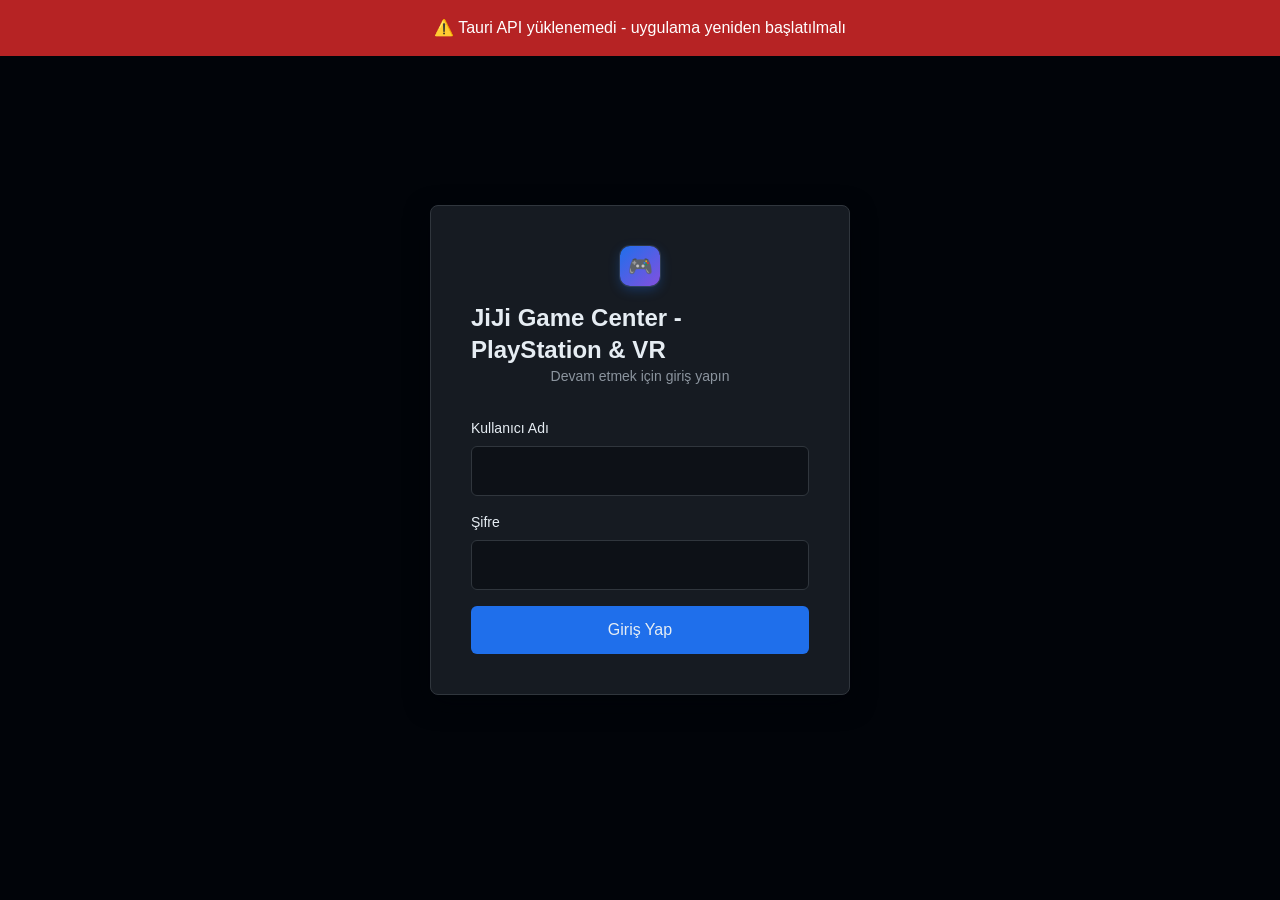
==== commit d94b2033: "Masa birlestirme ozelligi kaldirildi; uygulama adi JiJi Game Center - PlayStation & VR olarak degist" ====
--- a/src/index.html
+++ b/src/index.html
@@ -3,13 +3,16 @@
 <head>
     <meta charset="UTF-8">
     <meta name="viewport" content="width=device-width, initial-scale=1.0">
-    <title>Oyun Kafe Yönetim Paneli</title>
+    <title>JiJi Game Center - PlayStation & VR</title>
     <link rel="stylesheet" href="./tailwind.css">
     <script src="./chart.umd.min.js"></script>
     <style>
         html { color-scheme: dark; }
         * { font-family: -apple-system, BlinkMacSystemFont, "Segoe UI", "Noto Sans", Helvetica, Arial, sans-serif, "Apple Color Emoji", "Segoe UI Emoji"; }
         body { background: #0d1117; color: #e6edf3; }
+
+        * { -webkit-user-select: none; -moz-user-select: none; -ms-user-select: none; user-select: none; -webkit-touch-callout: none; }
+        input, textarea, select { -webkit-user-select: text; -moz-user-select: text; -ms-user-select: text; user-select: text; }
 
         .glass { background: #161b22; border: 1px solid #30363d; }
         .rounded-2xl { border-radius: 12px !important; }
@@ -179,7 +182,7 @@
                 <div class="flex items-center gap-3">
                     <div class="gh-logo">🎮</div>
                     <div>
-                        <h1 class="text-lg font-semibold text-slate-300 leading-tight">Oyun Kafe Yönetim Paneli</h1>
+                        <h1 class="text-lg font-semibold text-slate-300 leading-tight">JiJi Game Center - PlayStation & VR</h1>
                         <p class="text-xs text-slate-500">Saatlik ücret takip ve yönetim sistemi</p>
                     </div>
                 </div>
@@ -568,7 +571,7 @@
         <div class="glass rounded-xl p-10 w-[420px] slide-in border border-slate-600">
             <div class="flex flex-col items-center mb-8">
                 <div class="gh-logo w-16 h-16 text-3xl mb-4">🎮</div>
-                <h3 class="text-2xl font-semibold">Oyun Kafe Yönetim</h3>
+                <h3 class="text-2xl font-semibold">JiJi Game Center - PlayStation & VR</h3>
                 <p class="text-slate-400 text-sm">Devam etmek için giriş yapın</p>
             </div>
             <div class="space-y-4">
@@ -1064,6 +1067,27 @@
                 <input type="password" id="dev-pass-input" placeholder="Geliştirici şifresi" autocomplete="off" class="w-full bg-slate-800 border border-slate-600 rounded-xl px-4 py-3 text-white focus:outline-none focus:border-cyan-500 transition" onkeydown="if(event.key==='Enter')checkDevPass()">
                 <p id="dev-pass-error" class="hidden text-red-400 text-sm"></p>
                 <button onclick="checkDevPass()" class="w-full py-3 bg-cyan-600 hover:bg-cyan-500 rounded-xl font-medium transition">Doğrula</button>
+            </div>
+        </div>
+    </div>
+
+    <!-- Masa Devret -->
+    <div id="modal-transfer" class="hidden fixed inset-0 bg-black/70 flex items-center justify-center z-50 modal-overlay" onclick="if(event.target===this)closeModal('modal-transfer')">
+        <div class="glass rounded-2xl p-8 slide-in" style="width:min(520px,calc(100vw-32px))">
+            <div class="flex items-center justify-between mb-4">
+                <div>
+                    <h3 class="text-xl font-bold">↔ Oturumu Devret</h3>
+                    <p class="text-xs text-slate-500 mt-0.5">Oturum <b class="text-white" id="transfer-source-name"></b>'den başka bir masaya taşınacak</p>
+                </div>
+                <button onclick="closeModal('modal-transfer')" class="px-2 py-1 text-slate-400 hover:text-white transition" title="Kapat">✕</button>
+            </div>
+            <input type="hidden" id="transfer-source-id">
+            <p class="text-sm text-slate-400 mb-3">Hedef masayı seçin (yalnızca boş masalar):</p>
+            <div id="transfer-targets" class="max-h-[45vh] overflow-y-auto space-y-2 pr-1">
+                <div class="text-center text-slate-500 text-sm py-6">Yükleniyor...</div>
+            </div>
+            <div class="flex gap-3 mt-4">
+                <button onclick="closeModal('modal-transfer')" class="flex-1 py-3 bg-slate-700 hover:bg-slate-600 rounded-xl font-medium transition">İptal</button>
             </div>
         </div>
     </div>
@@ -1261,7 +1285,6 @@
                 const stats = await invoke('get_dashboard_stats');
                 document.getElementById('dash-active').textContent = stats.active_count;
                 document.getElementById('dash-revenue').textContent = '₺' + stats.today_revenue.toFixed(2);
-                document.getElementById('dash-sessions').textContent = stats.total_sessions;
             } catch (e) { showToast('Hata: ' + e, 'error'); }
             try {
                 const info = await invoke('get_web_info');
@@ -1492,6 +1515,12 @@
 
                     const idleHint = isActive ? '' : '<div class="text-xs text-slate-500 mt-3">Boş istasyon — oturum başlatabilirsiniz</div>';
 
+                    const transferMergeRow = isActive
+                        ? `<div class="flex gap-2 mt-2">
+                            <button onclick="openTransferModal('${st.id}', '${esc(st.name)}')" class="flex-1 py-2 bg-slate-700/70 hover:bg-slate-600 rounded-xl text-xs font-semibold transition" title="Oturumu başka bir masaya taşı">↔ Devret</button>
+                        </div>`
+                        : '';
+
                     card.innerHTML = `
                         <div class="flex items-start justify-between gap-2">
                             <div class="min-w-0">
@@ -1506,6 +1535,7 @@
                             ${primaryBtn}
                             ${iconBtns}
                         </div>
+                        ${transferMergeRow}
                         <div class="mt-3 pt-3 border-t border-slate-700/40 flex items-center justify-between text-[11px] text-slate-500">
                             <span>📊 ${st.total_sessions} oturum</span>
                             <span>₺${st.total_revenue.toFixed(0)}</span>
@@ -1522,6 +1552,48 @@
         async function removeStation(id) {
             if (!confirm('Bu istasyonu silmek istediğinize emin misiniz?')) return;
             try { await invoke('remove_station', { stationId: id }); showToast('İstasyon silindi'); loadStations(); } catch (e) { showToast('Hata: ' + e, 'error'); }
+        }
+
+        // ─── Masa Devret ─────────────────────────────────────
+
+        async function openTransferModal(stationId, stationName) {
+            document.getElementById('transfer-source-id').value = stationId;
+            document.getElementById('transfer-source-name').textContent = stationName;
+            openModal('modal-transfer');
+            await renderTransferTargets(stationId);
+        }
+
+        async function renderTransferTargets(sourceId) {
+            const el = document.getElementById('transfer-targets');
+            try {
+                const stations = await invoke('get_stations');
+                const idle = stations.filter(s => s.id !== sourceId && s.status === 'idle');
+                if (!idle.length) {
+                    el.innerHTML = '<div class="text-center text-slate-500 text-sm py-6">Boş masa yok — oturum devredilemez</div>';
+                    return;
+                }
+                el.innerHTML = idle.map(s => `
+                    <button onclick="transferSession('${sourceId}','${s.id}','${esc(s.name)}')" class="w-full text-left flex items-center justify-between gap-2 p-3 rounded-xl border border-slate-600/60 hover:border-cyan-500/70 hover:bg-slate-700/40 transition">
+                        <div class="min-w-0">
+                            <div class="text-sm font-medium text-white">${escHtml(s.name)}</div>
+                            <div class="text-[11px] text-slate-500 mt-0.5">${s.group_name ? '📁 ' + escHtml(s.group_name) : 'Boş masa'}</div>
+                        </div>
+                        <span class="text-cyan-400 text-xs font-semibold whitespace-nowrap">Devret →</span>
+                    </button>`).join('');
+            } catch (e) {
+                el.innerHTML = '<div class="text-center text-red-400 text-sm py-6">' + escHtml(String(e)) + '</div>';
+            }
+        }
+
+        async function transferSession(sourceId, targetId, targetName) {
+            if (!confirm('Oturum "' + targetName + '" masasına devredilsin mi? Bu işlem sonrası kaynak masa boşa düşer.')) return;
+            try {
+                await invoke('transfer_session', { stationId: sourceId, targetStationId: targetId });
+                closeModal('modal-transfer');
+                showToast('Oturum ' + targetName + ' masasına devredildi');
+                loadStations();
+                if (currentTab === 'drinks') loadStationDrinks();
+            } catch (e) { showToast('Hata: ' + e, 'error'); }
         }
 
         // ─── İçecekler ──────────────────────────────────────
@@ -1756,7 +1828,7 @@
             var html =
                 '<div class="text-center mb-3">' +
                 '<div class="text-2xl mb-1">🎮</div>' +
-                '<div class="text-base font-bold tracking-wide">OYUN KAFE YÖNETİM</div>' +
+                '<div class="text-base font-bold tracking-wide">JİJİ GAME CENTER - PLAYSTATION & VR</div>' +
                 '<div class="text-xs text-gray-500">Stok Raporu — ' + r.date + '</div></div>' +
                 '<div class="border-t-2 border-dashed border-black my-2"></div>' +
                 '<div class="text-sm"><div class="flex justify-between"><span>Toplam Ürün</span><span>' + r.total_items + '</span></div>' +
@@ -1771,7 +1843,7 @@
                 '<table style="' + tStyle + '"><thead><tr>' +
                 '<th style="' + thStyle + '">Ürün</th><th style="' + thStyle + '">Kategori</th><th style="' + thStyle + '">Satış</th><th style="' + thStyle + '">Maliyet</th><th style="' + thStyle + '">Stok</th><th style="' + thStyle + '">Min</th><th style="' + thStyle + '">Durum</th><th style="' + thStyle + '">Satılan (Tümü)</th><th style="' + thStyle + '">Ciro</th><th style="' + thStyle + '">Stok Değeri</th>' +
                 '</tr></thead><tbody>' + rows + '</tbody></table>' +
-                '<div class="text-center text-xs text-gray-500 mt-3">' + new Date().toLocaleString('tr-TR') + ' • Oyun Kafe Yönetim</div>';
+                '<div class="text-center text-xs text-gray-500 mt-3">' + new Date().toLocaleString('tr-TR') + ' • JiJi Game Center - PlayStation & VR</div>';
             printHTML(html);
         }
 
@@ -2742,7 +2814,7 @@
             document.getElementById('print-area').innerHTML =
                 '<div class="text-center mb-3">' +
                 '<div class="text-2xl mb-1">🎮</div>' +
-                '<div class="text-base font-bold tracking-wide">OYUN KAFE YÖNETİM</div>' +
+                '<div class="text-base font-bold tracking-wide">JİJİ GAME CENTER - PLAYSTATION & VR</div>' +
                 '<div class="text-xs text-gray-500">Oturum Fişi</div>' +
                 '<div class="text-xs text-gray-500">' + end.toLocaleString('tr-TR') + '</div>' +
                 '</div>' +
@@ -2887,7 +2959,7 @@
             var html =
                 '<div class="text-center mb-3">' +
                 '<div class="text-2xl mb-1">🎮</div>' +
-                '<div class="text-base font-bold tracking-wide">OYUN KAFE YÖNETİM</div>' +
+                '<div class="text-base font-bold tracking-wide">JİJİ GAME CENTER - PLAYSTATION & VR</div>' +
                 '<div class="text-xs text-gray-500">Gün Sonu Raporu</div>' +
                 '<div class="text-xs text-gray-500">' + d + '</div>' +
                 '</div>' +
@@ -2908,7 +2980,7 @@
                 '<div class="border-t-2 border-dashed border-black my-2"></div>' +
                 '<div class="text-xs font-bold mb-1">🖥️ Açılan Oturumlar (Gün Sonuna Kadar — ' + r.session_details.length + ' oturum)</div>' +
                 '<table style="' + tStyle + '"><thead><tr><th style="' + thStyle + '">İstasyon</th><th style="' + thStyle + '">Saat</th><th style="' + thStyle + '">Süre</th><th style="' + thStyle + '">Ödeme</th><th style="' + thStyle + '">İçecek</th><th style="' + thStyle + '">İndirim</th><th style="' + thStyle + '">Toplam</th></tr></thead><tbody>' + sessionRows + '</tbody></table>' +
-                '<div class="text-center text-xs text-gray-500 mt-3">' + new Date().toLocaleString('tr-TR') + ' • Oyun Kafe Yönetim</div>';
+                '<div class="text-center text-xs text-gray-500 mt-3">' + new Date().toLocaleString('tr-TR') + ' • JiJi Game Center - PlayStation & VR</div>';
             printHTML(html);
         }
 
@@ -2917,7 +2989,7 @@
         document.addEventListener('DOMContentLoaded', () => { initAuth(); });
         document.addEventListener('keydown', (e) => {
             if (e.key === 'Escape') {
-                ['modal-start', 'modal-end', 'modal-add-station', 'modal-edit-station', 'modal-add-drink', 'modal-edit-drink', 'modal-order-drink', 'modal-edit-start', 'modal-notes', 'modal-user', 'modal-password', 'modal-adjust-stock', 'modal-receipt', 'modal-stock-report', 'modal-dev-pass'].forEach(id => closeModal(id));
+                ['modal-start', 'modal-end', 'modal-add-station', 'modal-edit-station', 'modal-add-drink', 'modal-edit-drink', 'modal-order-drink', 'modal-edit-start', 'modal-notes', 'modal-user', 'modal-password', 'modal-adjust-stock', 'modal-receipt', 'modal-stock-report', 'modal-dev-pass', 'modal-transfer'].forEach(id => closeModal(id));
                 closeQuickAddDrink();
             }
             if (e.key === 'F11') { e.preventDefault(); toggleFullscreen(); }
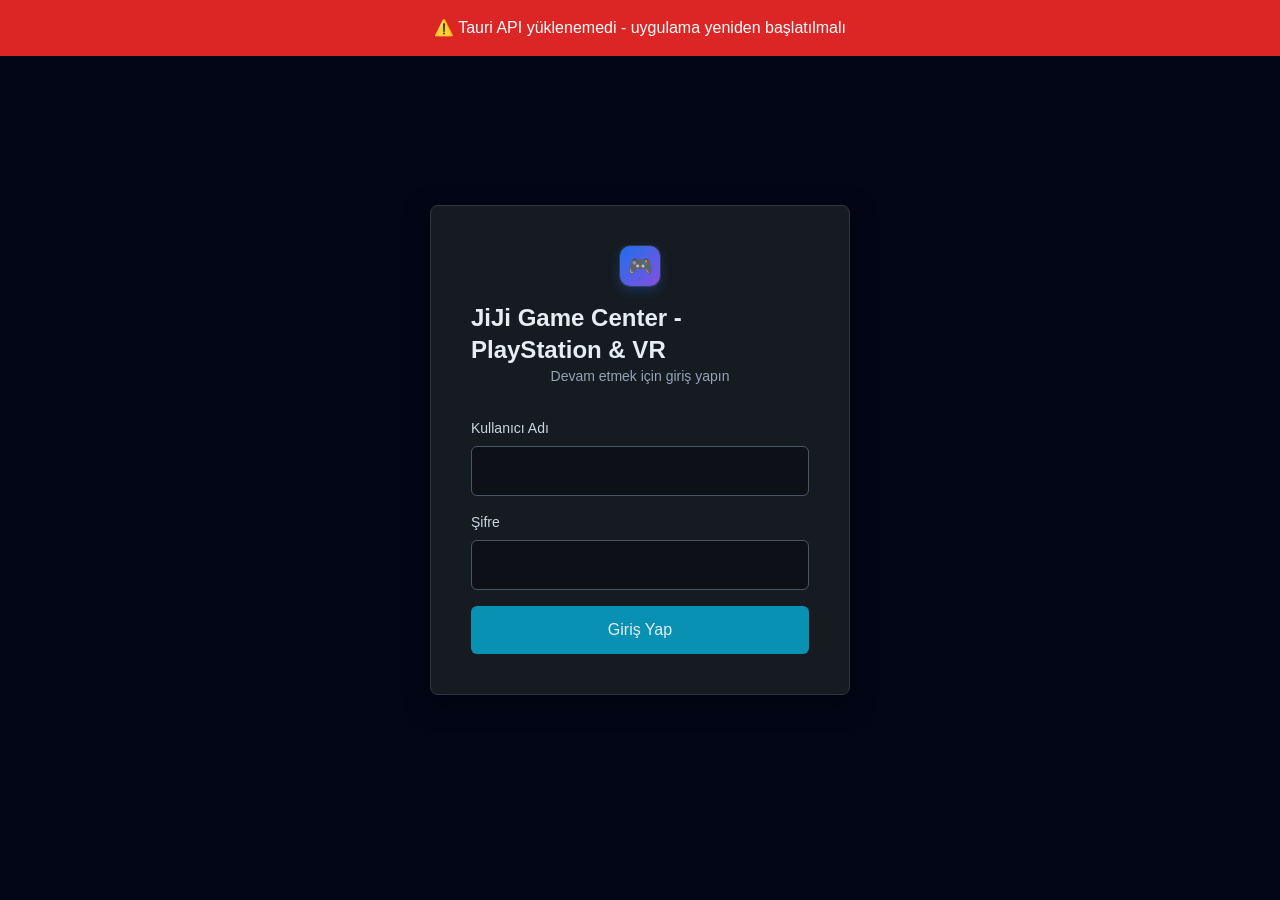
==== commit ce1bcefc: "Arayuz hizalamalari duzeltildi: tailwind.css arayuzdeki tum siniflardan yeniden derlendi (eksik px-6" ====
--- a/src/index.html
+++ b/src/index.html
@@ -483,7 +483,7 @@
                         <thead><tr class="bg-slate-800/50 text-slate-400 text-xs uppercase tracking-wider">
                             <th class="p-3 font-medium">Tarih</th><th class="p-3 font-medium">İstasyon</th><th class="p-3 font-medium">Süre</th><th class="p-3 font-medium">Oturum</th><th class="p-3 font-medium">İçecek</th><th class="p-3 font-medium">İndirim</th><th class="p-3 font-medium">Toplam</th><th class="p-3 font-medium">Ödeme</th><th class="p-3 font-medium">Fiş</th><th class="p-3 font-medium" id="hist-del-header">Sil</th>
                         </tr></thead>
-                        <tbody id="history-body"><tr><td colspan="9" class="p-12 text-center text-slate-500">Henüz kayıt bulunmuyor</td></tr></tbody>
+                        <tbody id="history-body"><tr><td colspan="10" class="p-12 text-center text-slate-500">Henüz kayıt bulunmuyor</td></tr></tbody>
                     </table>
                 </div>
             </div>
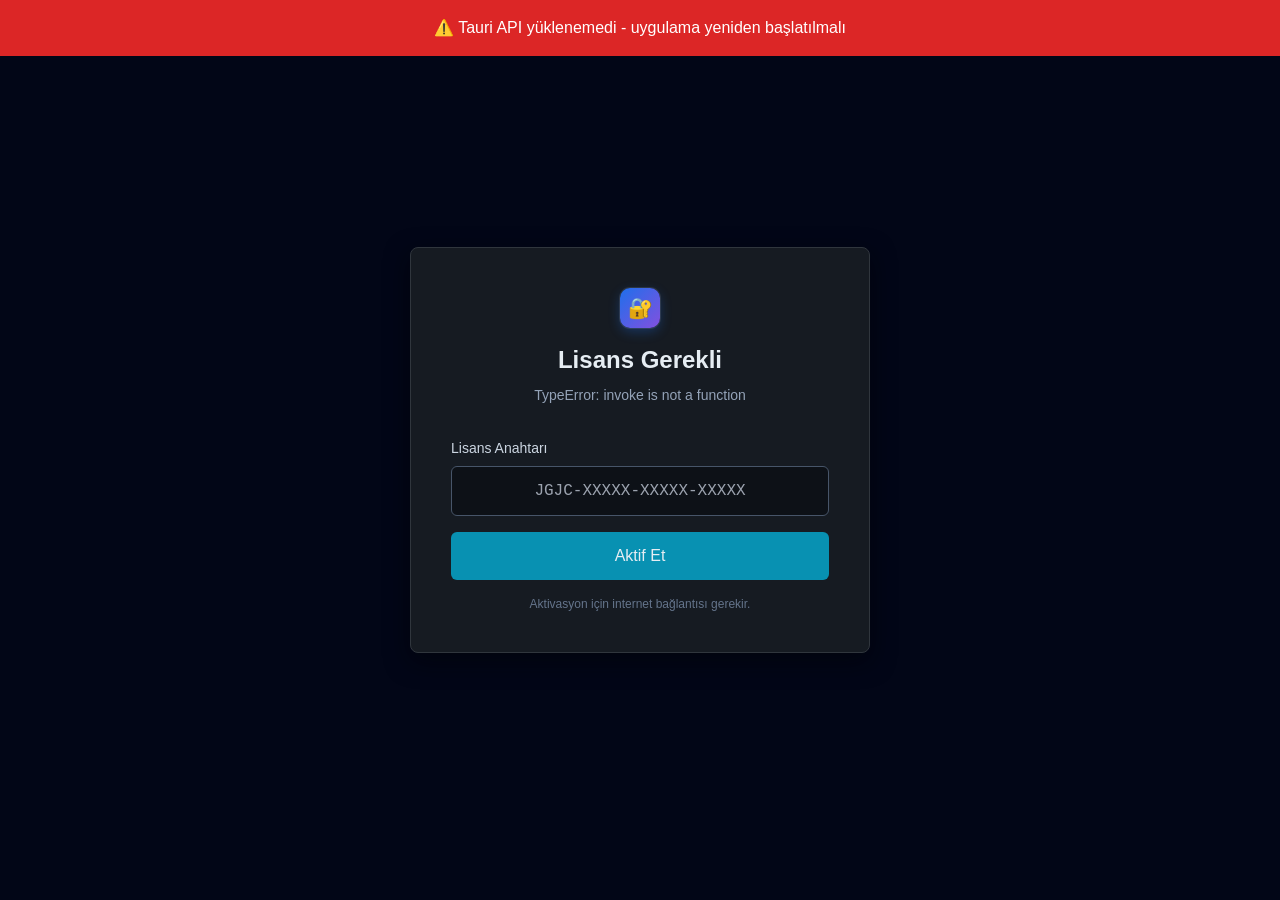
==== commit f0e6afba: "Lisans sistemi eklendi: Ed25519 imzali perpetual lisans, 15 gunluk deneme modu, makine baglama, Supa" ====
--- a/src/index.html
+++ b/src/index.html
@@ -182,7 +182,7 @@
                 <div class="flex items-center gap-3">
                     <div class="gh-logo">🎮</div>
                     <div>
-                        <h1 class="text-lg font-semibold text-slate-300 leading-tight">JiJi Game Center - PlayStation & VR</h1>
+                        <h1 id="app-title" class="text-lg font-semibold text-slate-300 leading-tight">JiJi Game Center - PlayStation & VR</h1>
                         <p class="text-xs text-slate-500">Saatlik ücret takip ve yönetim sistemi</p>
                     </div>
                 </div>
@@ -195,6 +195,7 @@
                         <button onclick="openPasswordModal()" class="px-2 py-0.5 bg-slate-600/70 hover:bg-slate-500 rounded-lg text-xs font-medium transition" title="Şifre Değiştir">🔑</button>
                         <button onclick="doLogout()" class="px-2 py-0.5 bg-red-600/70 hover:bg-red-500 rounded-lg text-xs font-medium transition" title="Çıkış">🚪 Çıkış</button>
                     </div>
+                    <button id="license-chip" class="hidden px-3 py-2 bg-slate-700/50 hover:bg-slate-600/50 rounded-xl text-sm font-medium transition" title="Lisans durumu"></button>
                     <button onclick="toggleFullscreen()" class="px-3 py-2 bg-slate-700/50 hover:bg-slate-600/50 rounded-xl text-sm font-medium transition" title="Tam Ekran (F11)">
                         <span id="fullscreen-icon">⛶</span>
                     </button>
@@ -214,6 +215,7 @@
                 <button onclick="switchTab('pricing')" id="tab-btn-pricing" class="tab-btn">💰 Fiyatlandırma</button>
                 <button onclick="switchTab('logs')" id="tab-btn-logs" class="tab-btn hidden">📜 Loglar</button>
                 <button onclick="switchTab('personel')" id="tab-btn-personel" class="tab-btn">👥 Personel</button>
+                <button onclick="switchTab('settings')" id="tab-btn-settings" class="tab-btn">⚙️ Ayarlar</button>
             </nav>
         </header>
 
@@ -504,7 +506,7 @@
                     <button onclick="printDayEndReport()" class="px-4 py-2.5 bg-cyan-600 hover:bg-cyan-500 rounded-xl text-sm font-medium transition">🖨️ Yazdır</button>
                 </div>
             </div>
-            <div id="dayend-content"><div class="text-center text-slate-500 text-sm py-16">Rapor hazırlanıyor...</div></div>
+            <div id="dayend-content" class="space-y-6"><div class="text-center text-slate-500 text-sm py-16">Rapor hazırlanıyor...</div></div>
         </div>
 
         <div id="tab-personel" class="tab-content hidden space-y-6">
@@ -559,9 +561,49 @@
                 </div>
             </div>
         </div>
+        <!-- ═══ Ayarlar ═══ -->
+        <div id="tab-settings" class="tab-content hidden space-y-6">
+            <div class="flex items-center justify-between gap-4 flex-wrap">
+                <div>
+                    <h2 class="text-xl font-semibold">⚙️ Ayarlar</h2>
+                    <p class="text-xs text-slate-500 mt-0.5">İşletme bilgilerini düzenleyin</p>
+                </div>
+            </div>
+            <div class="glass rounded-2xl overflow-hidden">
+                <div class="px-6 py-4 border-b border-slate-700/50">
+                    <h3 class="text-lg font-semibold flex items-center gap-2">🏢 İşletme Bilgileri</h3>
+                    <p class="text-xs text-slate-500 mt-0.5">Bu isim başlıkta, giriş ekranında, fişlerde ve raporlarda görünür</p>
+                </div>
+                <div class="p-6 space-y-4">
+                    <div>
+                        <label class="block text-slate-300 text-sm font-medium mb-2">İşletme Adı</label>
+                        <input type="text" id="settings-business-name" maxlength="80" class="w-full max-w-xl bg-slate-800 border border-slate-600 rounded-xl px-4 py-3 text-white focus:outline-none focus:border-cyan-500 transition" placeholder="JiJi Game Center - PlayStation & VR">
+                    </div>
+                    <div class="flex items-center gap-3">
+                        <button onclick="saveBusinessName()" class="px-5 py-2.5 bg-cyan-600 hover:bg-cyan-500 rounded-xl font-medium transition flex items-center gap-2">💾 Kaydet</button>
+                        <span id="settings-status" class="text-xs text-slate-500"></span>
+                    </div>
+                </div>
+            </div>
+            <div class="glass rounded-2xl overflow-hidden">
+                <div class="px-6 py-4 border-b border-slate-700/50">
+                    <h3 class="text-lg font-semibold flex items-center gap-2">🔐 Lisans</h3>
+                    <p class="text-xs text-slate-500 mt-0.5">Yazılımı kullanmak için geçerli bir lisans gereklidir</p>
+                </div>
+                <div class="p-6 space-y-4">
+                    <div class="text-sm text-slate-300" id="license-status-text">Durum kontrol ediliyor...</div>
+                    <div>
+                        <label class="block text-slate-300 text-sm font-medium mb-2">Lisans Anahtarı</label>
+                        <input type="text" id="settings-license-key" placeholder="JGJC-XXXXX-XXXXX-XXXXX" autocomplete="off" class="w-full max-w-xl bg-slate-800 border border-slate-600 rounded-xl px-4 py-3 text-center font-mono text-white focus:outline-none focus:border-cyan-500 transition">
+                    </div>
+                    <div class="flex items-center gap-3">
+                        <button onclick="doActivateLicense('settings-license-key','settings-license-error','settings-license-btn')" id="settings-license-btn" class="px-5 py-2.5 bg-cyan-600 hover:bg-cyan-500 rounded-xl font-medium transition flex items-center gap-2">🔓 Aktif Et</button>
+                        <span id="settings-license-error" class="text-xs text-red-400"></span>
+                    </div>
+                </div>
+            </div>
+        </div>
     </div>
-
-    <!-- ═══ MODALLER ═══ -->
 
     <!-- Yazdırma Kapsayıcısı -->
     <div id="print-container" aria-hidden="true"></div>
@@ -571,7 +613,7 @@
         <div class="glass rounded-xl p-10 w-[420px] slide-in border border-slate-600">
             <div class="flex flex-col items-center mb-8">
                 <div class="gh-logo w-16 h-16 text-3xl mb-4">🎮</div>
-                <h3 class="text-2xl font-semibold">JiJi Game Center - PlayStation & VR</h3>
+                <h3 id="login-title" class="text-2xl font-semibold">JiJi Game Center - PlayStation & VR</h3>
                 <p class="text-slate-400 text-sm">Devam etmek için giriş yapın</p>
             </div>
             <div class="space-y-4">
@@ -585,6 +627,26 @@
                 </div>
                 <p id="login-error" class="hidden text-red-400 text-sm"></p>
                 <button onclick="doLogin()" class="w-full py-3 bg-cyan-600 hover:bg-cyan-500 rounded-lg font-medium transition">Giriş Yap</button>
+            </div>
+        </div>
+    </div>
+
+    <!-- Lisans Kilidi Ekranı -->
+    <div id="license-overlay" class="hidden fixed inset-0 bg-slate-950 flex items-center justify-center" style="z-index:100">
+        <div class="glass rounded-xl p-10 w-[460px] slide-in border border-slate-600">
+            <div class="flex flex-col items-center mb-8">
+                <div class="gh-logo w-16 h-16 text-3xl mb-4">🔐</div>
+                <h3 class="text-2xl font-semibold">Lisans Gerekli</h3>
+                <p class="text-slate-400 text-sm text-center mt-2 leading-relaxed" id="license-overlay-msg"></p>
+            </div>
+            <div class="space-y-4">
+                <div>
+                    <label class="block text-slate-300 text-sm font-medium mb-2">Lisans Anahtarı</label>
+                    <input type="text" id="license-key-input" placeholder="JGJC-XXXXX-XXXXX-XXXXX" autocomplete="off" class="w-full bg-slate-800/50 border border-slate-600 rounded-lg px-4 py-3 text-center font-mono focus:outline-none focus:border-cyan-500" onkeydown="if(event.key==='Enter')doActivateLicense('license-key-input','license-key-error','license-activate-btn')">
+                </div>
+                <p id="license-key-error" class="hidden text-red-400 text-sm"></p>
+                <button onclick="doActivateLicense('license-key-input','license-key-error','license-activate-btn')" id="license-activate-btn" class="w-full py-3 bg-cyan-600 hover:bg-cyan-500 rounded-lg font-medium transition">Aktif Et</button>
+                <p class="text-center text-xs text-slate-500">Aktivasyon için internet bağlantısı gerekir.</p>
             </div>
         </div>
     </div>
@@ -1185,6 +1247,101 @@
     <div id="error-banner" class="hidden fixed top-0 left-0 right-0 bg-red-600 text-white p-4 z-[100] text-center font-medium"></div>
 
     <script>
+        var businessName = 'JiJi Game Center - PlayStation & VR';
+        var businessNameUpper = 'JİJİ GAME CENTER - PLAYSTATION & VR';
+        var licenseStatus = null;
+
+        async function applyUiConfig() {
+            try {
+                const cfg = await invoke('get_ui_config');
+                businessName = cfg.business_name;
+                businessNameUpper = cfg.business_name_upper;
+                document.getElementById('app-title').textContent = businessName;
+                document.getElementById('login-title').textContent = businessName;
+                document.title = businessName;
+                try { if (window.__TAURI__ && window.__TAURI__.window && window.__TAURI__.window.appWindow) { window.__TAURI__.window.appWindow.setTitle(businessName); } } catch (e) { }
+            } catch (e) { console.error('UI config yüklenemedi: ' + e); }
+        }
+
+        // ─── Lisans ─────────────────────────────────────────
+
+        function licenseStatusText() {
+            if (!licenseStatus) return 'Durum bilinmiyor';
+            if (licenseStatus.state === 'licensed') {
+                return '✅ Lisanslı' + (licenseStatus.license_id ? ' — ' + licenseStatus.license_id : '');
+            }
+            if (licenseStatus.state === 'trial') {
+                return '🧪 Deneme sürümü — ' + (licenseStatus.trial_days_left != null ? licenseStatus.trial_days_left + ' gün kaldı' : '');
+            }
+            if (licenseStatus.state === 'expired') return '❌ ' + (licenseStatus.message || 'Lisans süresi doldu');
+            return '🔒 ' + (licenseStatus.message || 'Lisans geçersiz');
+        }
+
+        function applyLicenseStatus() {
+            var chip = document.getElementById('license-chip');
+            var overlay = document.getElementById('license-overlay');
+            if (!chip || !overlay) return;
+            if (licenseStatus && licenseStatus.state === 'trial') {
+                chip.classList.remove('hidden');
+                chip.textContent = '🧪 Deneme — ' + licenseStatus.trial_days_left + ' gün';
+                overlay.classList.add('hidden');
+            } else if (licenseStatus && licenseStatus.state === 'licensed') {
+                chip.classList.remove('hidden');
+                chip.textContent = '✅ Lisanslı';
+                overlay.classList.add('hidden');
+            } else {
+                chip.classList.add('hidden');
+                overlay.classList.remove('hidden');
+                document.getElementById('license-overlay-msg').textContent =
+                    (licenseStatus && licenseStatus.message) || 'Bu yazılımı kullanmak için geçerli bir lisans anahtarı gerekir.';
+            }
+        }
+
+        async function refreshLicenseStatus() {
+            try { licenseStatus = await invoke('get_license_status'); } catch (e) { licenseStatus = { state: 'locked', message: String(e) }; }
+            applyLicenseStatus();
+        }
+
+        async function checkLicenseGate() {
+            await refreshLicenseStatus();
+            if (licenseStatus.state === 'expired' || licenseStatus.state === 'locked') return;
+            await continueAfterLicense();
+        }
+
+        async function continueAfterLicense() {
+            try { currentUser = await invoke('get_current_user'); } catch (e) { currentUser = null; }
+            if (currentUser) {
+                await enterApp();
+            } else {
+                document.getElementById('login-overlay').classList.remove('hidden');
+                document.getElementById('app').classList.add('hidden');
+            }
+        }
+
+        async function doActivateLicense(inputId, errorId, btnId) {
+            var input = document.getElementById(inputId);
+            var err = document.getElementById(errorId);
+            var btn = document.getElementById(btnId);
+            var k = (input.value || '').trim();
+            if (!k) { if (err) { err.textContent = 'Lisans anahtarını girin.'; err.classList.remove('hidden'); } return; }
+            if (btn) { btn.disabled = true; btn.textContent = 'Doğrulanıyor...'; }
+            try {
+                licenseStatus = await invoke('activate_license', { key: k });
+                if (err) { err.classList.add('hidden'); err.textContent = ''; }
+                if (input) input.value = '';
+                applyLicenseStatus();
+                var st = document.getElementById('license-status-text');
+                if (st) st.textContent = licenseStatusText();
+                showToast('Lisans aktif!');
+                if (document.getElementById('app').classList.contains('hidden')) await continueAfterLicense();
+            } catch (e) {
+                if (err) { err.textContent = String(e); err.classList.remove('hidden'); }
+                else showToast('Hata: ' + e, 'error');
+            } finally {
+                if (btn) { btn.disabled = false; btn.textContent = 'Aktif Et'; }
+            }
+        }
+
         function showErrorBanner(msg) {
             var b = document.getElementById('error-banner');
             if (b) {
@@ -1275,6 +1432,7 @@
             if (tab === 'gunsonu') loadDayEndReport();
             if (tab === 'logs') renderAuditLog();
             if (tab === 'personel') loadPersonel();
+            if (tab === 'settings') loadSettings();
             if (tab === 'dashboard') { loadDashboard(); startLiveUpdates(); } else { stopLiveUpdates(); }
         }
 
@@ -1828,7 +1986,7 @@
             var html =
                 '<div class="text-center mb-3">' +
                 '<div class="text-2xl mb-1">🎮</div>' +
-                '<div class="text-base font-bold tracking-wide">JİJİ GAME CENTER - PLAYSTATION & VR</div>' +
+                '<div class="text-base font-bold tracking-wide">' + businessNameUpper + '</div>' +
                 '<div class="text-xs text-gray-500">Stok Raporu — ' + r.date + '</div></div>' +
                 '<div class="border-t-2 border-dashed border-black my-2"></div>' +
                 '<div class="text-sm"><div class="flex justify-between"><span>Toplam Ürün</span><span>' + r.total_items + '</span></div>' +
@@ -1843,7 +2001,7 @@
                 '<table style="' + tStyle + '"><thead><tr>' +
                 '<th style="' + thStyle + '">Ürün</th><th style="' + thStyle + '">Kategori</th><th style="' + thStyle + '">Satış</th><th style="' + thStyle + '">Maliyet</th><th style="' + thStyle + '">Stok</th><th style="' + thStyle + '">Min</th><th style="' + thStyle + '">Durum</th><th style="' + thStyle + '">Satılan (Tümü)</th><th style="' + thStyle + '">Ciro</th><th style="' + thStyle + '">Stok Değeri</th>' +
                 '</tr></thead><tbody>' + rows + '</tbody></table>' +
-                '<div class="text-center text-xs text-gray-500 mt-3">' + new Date().toLocaleString('tr-TR') + ' • JiJi Game Center - PlayStation & VR</div>';
+                '<div class="text-center text-xs text-gray-500 mt-3">' + new Date().toLocaleString('tr-TR') + ' • ' + businessName + '</div>';
             printHTML(html);
         }
 
@@ -2537,13 +2695,8 @@
         var lastUsers = [];
 
         async function initAuth() {
-            try { currentUser = await invoke('get_current_user'); } catch (e) { currentUser = null; }
-            if (currentUser) {
-                await enterApp();
-            } else {
-                document.getElementById('login-overlay').classList.remove('hidden');
-                document.getElementById('app').classList.add('hidden');
-            }
+            applyUiConfig();
+            await checkLicenseGate();
         }
 
         async function enterApp() {
@@ -2608,11 +2761,33 @@
             document.getElementById('current-role-label').textContent = '-';
         }
 
+        // ─── Ayarlar ──────────────────────────────────────
+
+        async function loadSettings() {
+            try {
+                const cfg = await invoke('get_ui_config');
+                document.getElementById('settings-business-name').value = cfg.business_name;
+            } catch (e) { console.error(e); }
+            await refreshLicenseStatus();
+            document.getElementById('license-status-text').textContent = licenseStatusText();
+        }
+
+        async function saveBusinessName() {
+            var v = document.getElementById('settings-business-name').value.trim();
+            if (!v) { showToast('İşletme adı boş olamaz', 'error'); return; }
+            try {
+                await invoke('set_business_name', { name: v });
+                await applyUiConfig();
+                showToast('İşletme adı güncellendi');
+            } catch (e) { showToast('Hata: ' + e, 'error'); }
+        }
+
         function applyRoleGating() {
             var isAdmin = currentUser && currentUser.role === 'admin';
             document.getElementById('add-user-btn').classList.toggle('hidden', !isAdmin);
             document.getElementById('tab-btn-personel').classList.toggle('hidden', !isAdmin);
             document.getElementById('tab-btn-pricing').classList.toggle('hidden', !isAdmin);
+            document.getElementById('tab-btn-settings').classList.toggle('hidden', !isAdmin);
             document.getElementById('tab-btn-logs').classList.toggle('hidden', !isAdmin);
             document.getElementById('low-stock-setting').classList.toggle('hidden', !isAdmin);
             document.getElementById('add-drink-btn').classList.toggle('hidden', !isAdmin);
@@ -2624,6 +2799,7 @@
             if (!isAdmin && currentTab === 'personel') switchTab('dashboard');
             if (!isAdmin && currentTab === 'logs') switchTab('dashboard');
             if (!isAdmin && currentTab === 'pricing') switchTab('dashboard');
+            if (!isAdmin && currentTab === 'settings') switchTab('dashboard');
             if (currentTab === 'drinks') loadDrinks();
         }
 
@@ -2814,7 +2990,7 @@
             document.getElementById('print-area').innerHTML =
                 '<div class="text-center mb-3">' +
                 '<div class="text-2xl mb-1">🎮</div>' +
-                '<div class="text-base font-bold tracking-wide">JİJİ GAME CENTER - PLAYSTATION & VR</div>' +
+                '<div class="text-base font-bold tracking-wide">' + businessNameUpper + '</div>' +
                 '<div class="text-xs text-gray-500">Oturum Fişi</div>' +
                 '<div class="text-xs text-gray-500">' + end.toLocaleString('tr-TR') + '</div>' +
                 '</div>' +
@@ -2959,7 +3135,7 @@
             var html =
                 '<div class="text-center mb-3">' +
                 '<div class="text-2xl mb-1">🎮</div>' +
-                '<div class="text-base font-bold tracking-wide">JİJİ GAME CENTER - PLAYSTATION & VR</div>' +
+                '<div class="text-base font-bold tracking-wide">' + businessNameUpper + '</div>' +
                 '<div class="text-xs text-gray-500">Gün Sonu Raporu</div>' +
                 '<div class="text-xs text-gray-500">' + d + '</div>' +
                 '</div>' +
@@ -2980,7 +3156,7 @@
                 '<div class="border-t-2 border-dashed border-black my-2"></div>' +
                 '<div class="text-xs font-bold mb-1">🖥️ Açılan Oturumlar (Gün Sonuna Kadar — ' + r.session_details.length + ' oturum)</div>' +
                 '<table style="' + tStyle + '"><thead><tr><th style="' + thStyle + '">İstasyon</th><th style="' + thStyle + '">Saat</th><th style="' + thStyle + '">Süre</th><th style="' + thStyle + '">Ödeme</th><th style="' + thStyle + '">İçecek</th><th style="' + thStyle + '">İndirim</th><th style="' + thStyle + '">Toplam</th></tr></thead><tbody>' + sessionRows + '</tbody></table>' +
-                '<div class="text-center text-xs text-gray-500 mt-3">' + new Date().toLocaleString('tr-TR') + ' • JiJi Game Center - PlayStation & VR</div>';
+                '<div class="text-center text-xs text-gray-500 mt-3">' + new Date().toLocaleString('tr-TR') + ' • ' + businessName + '</div>';
             printHTML(html);
         }
 
